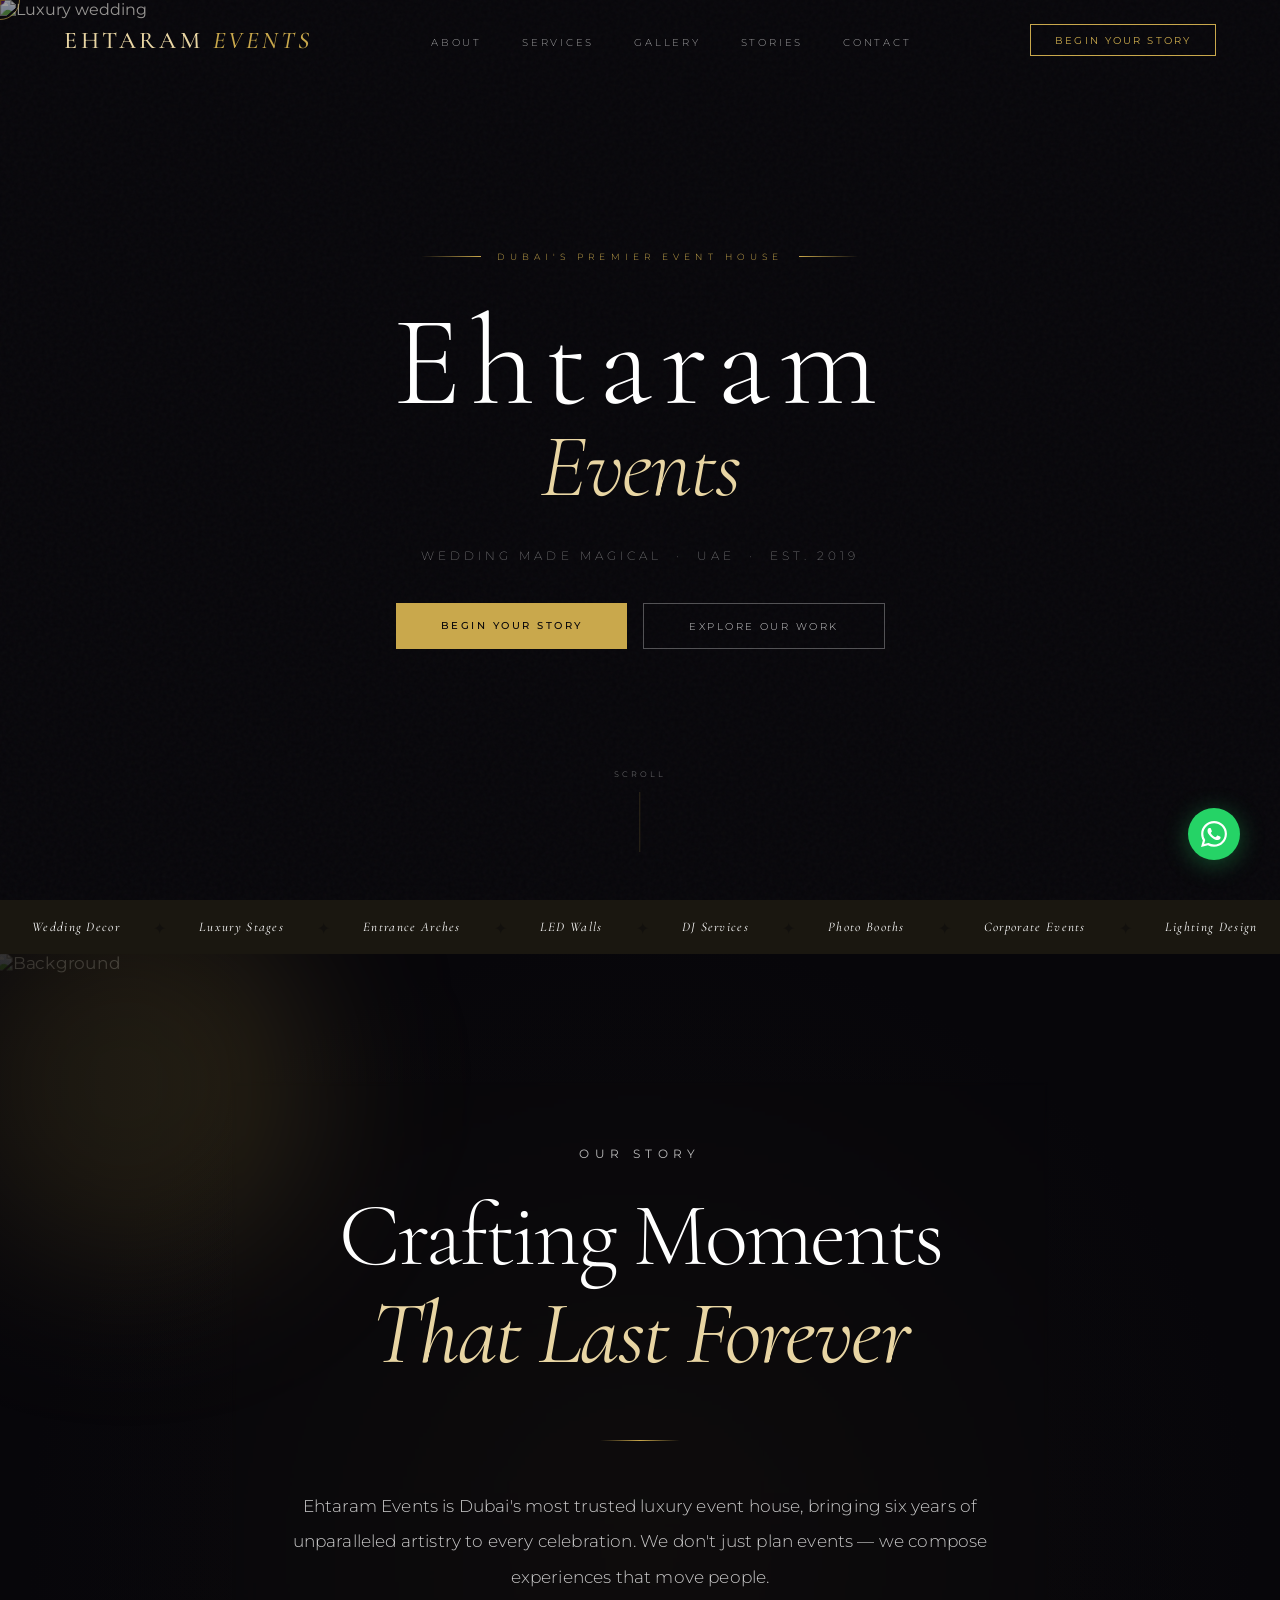
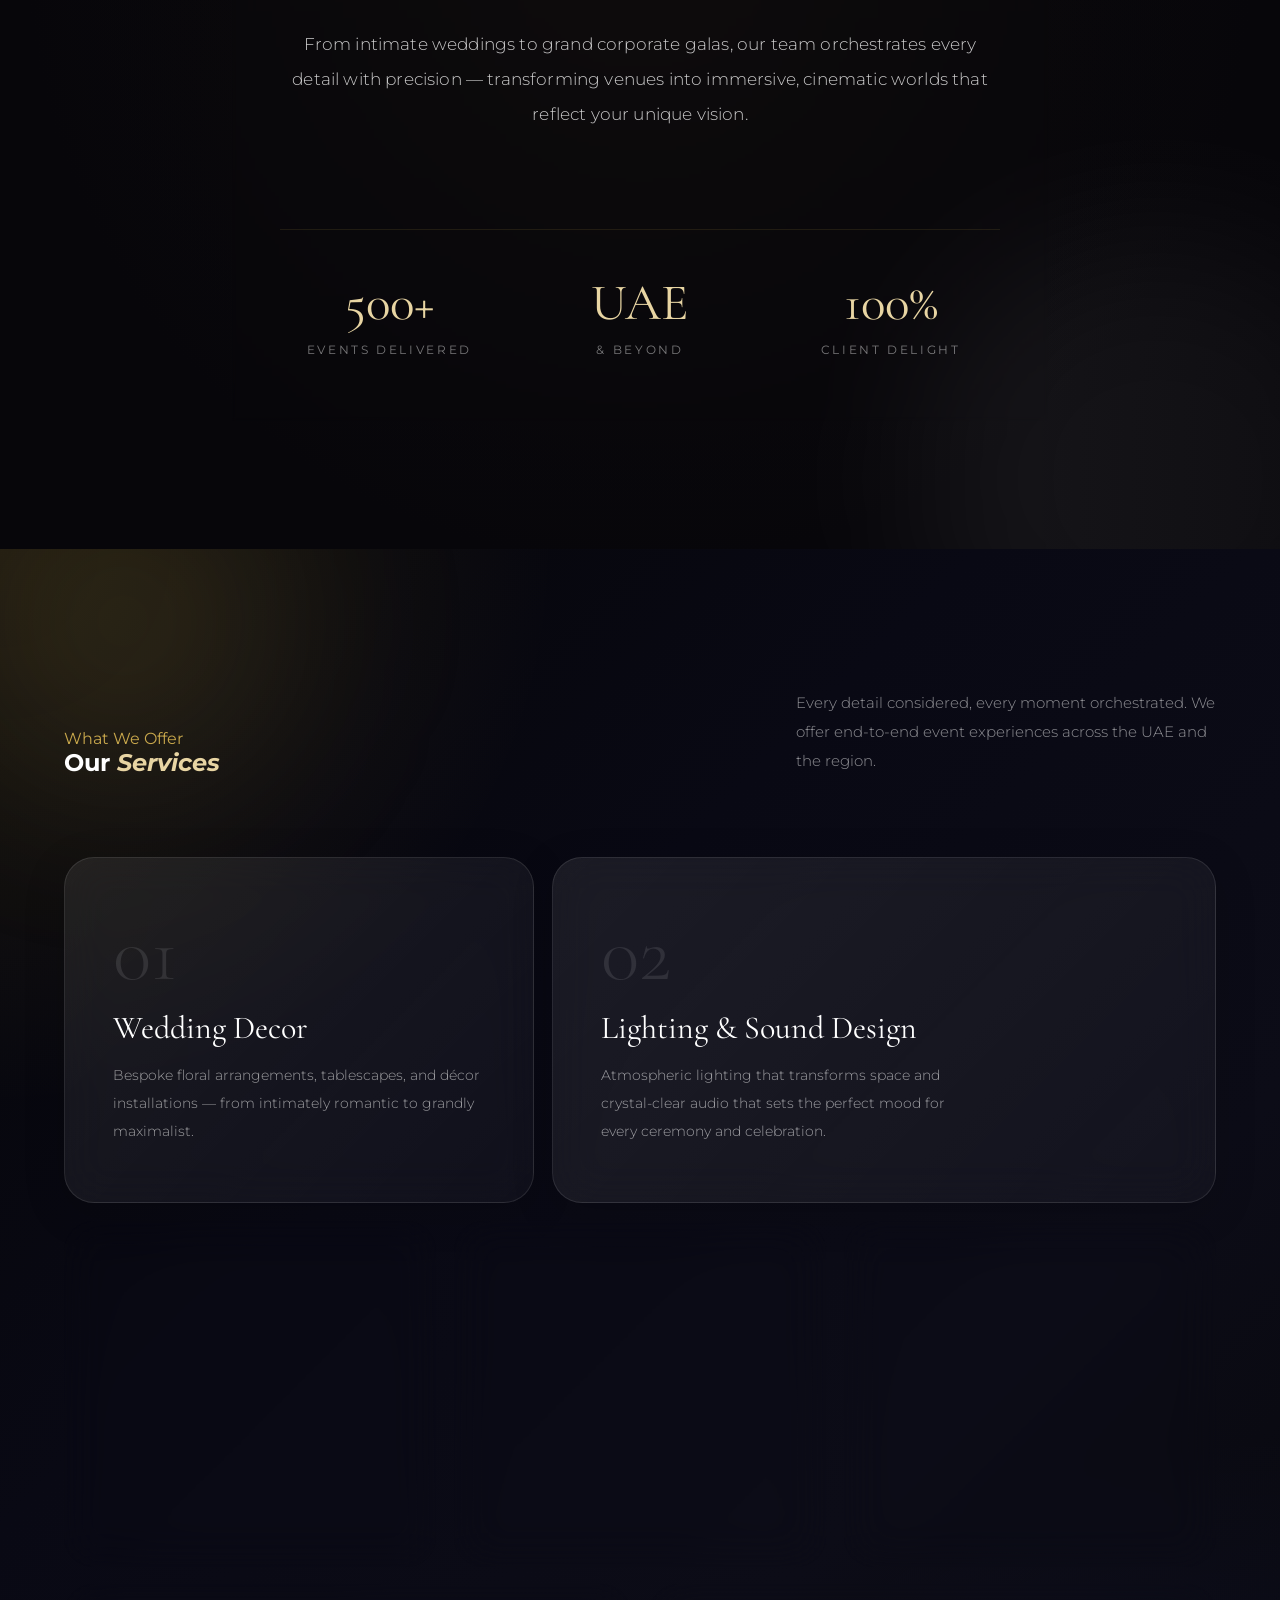
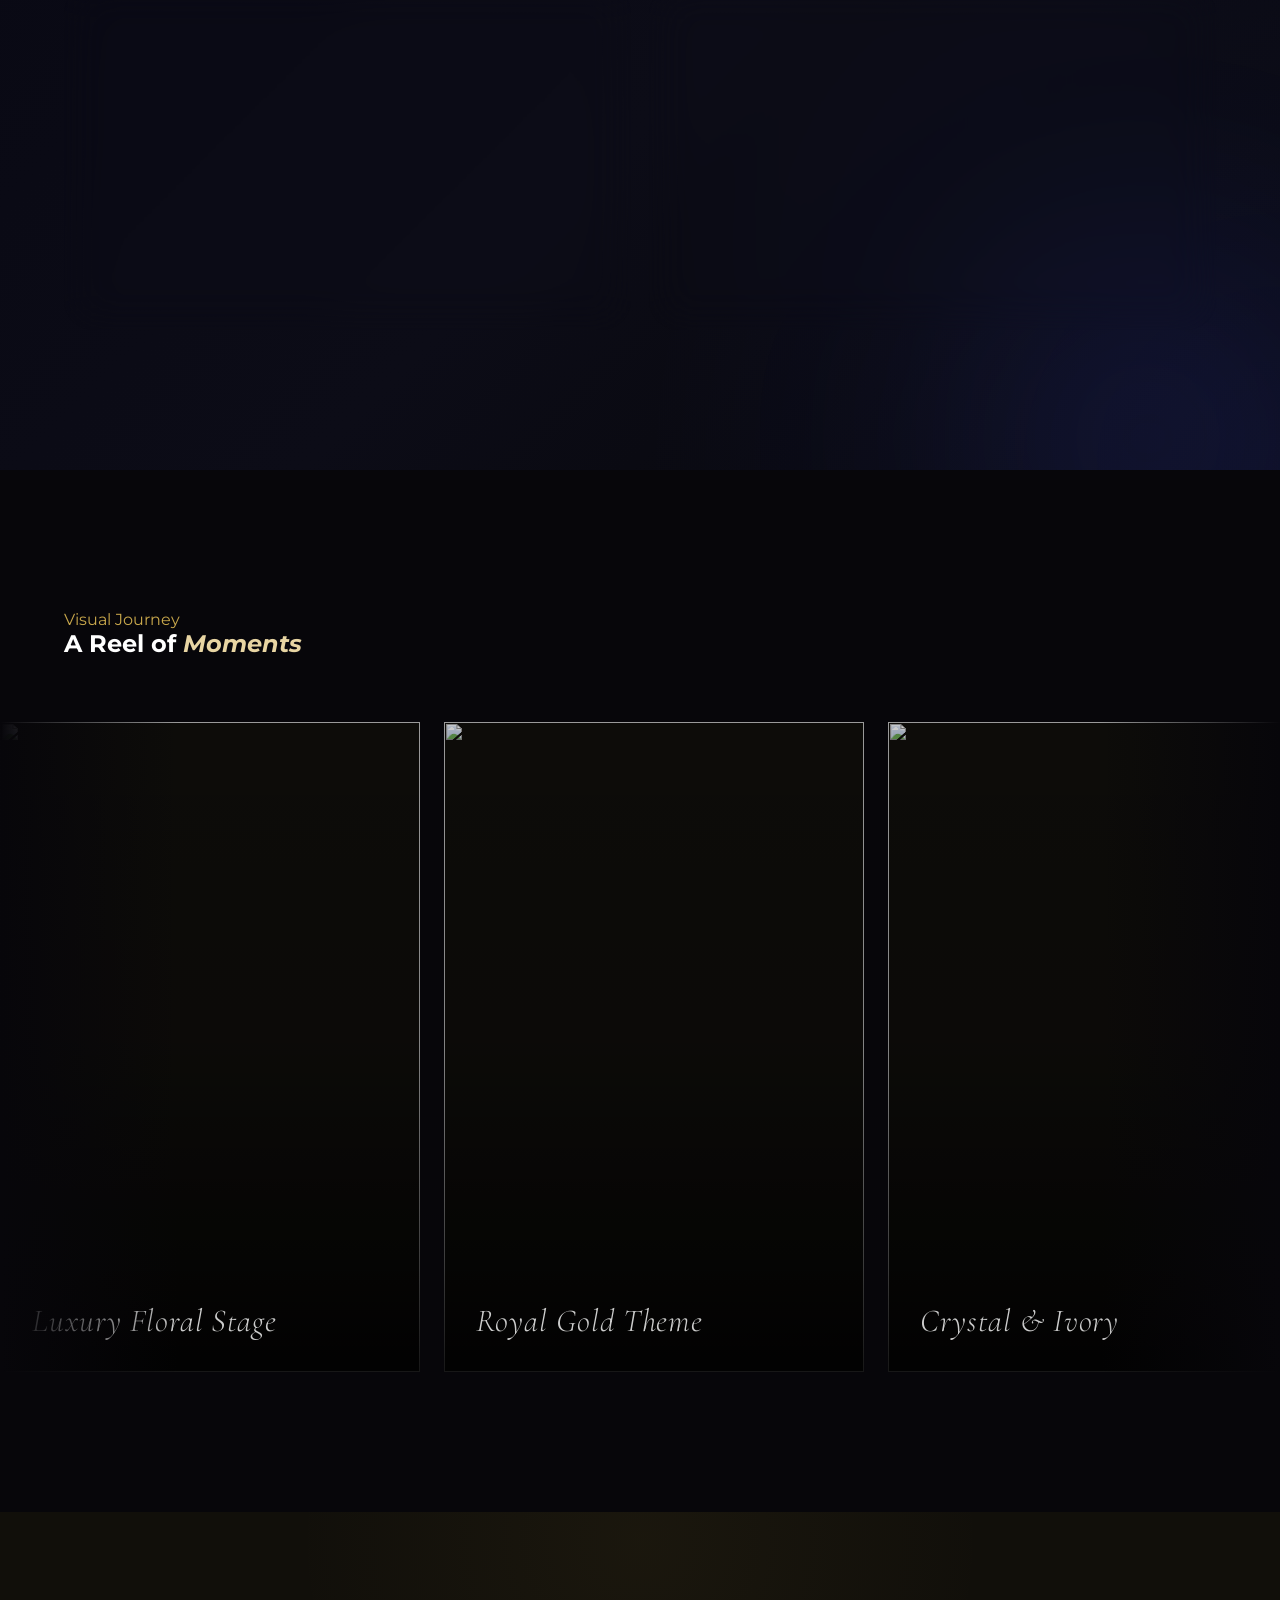
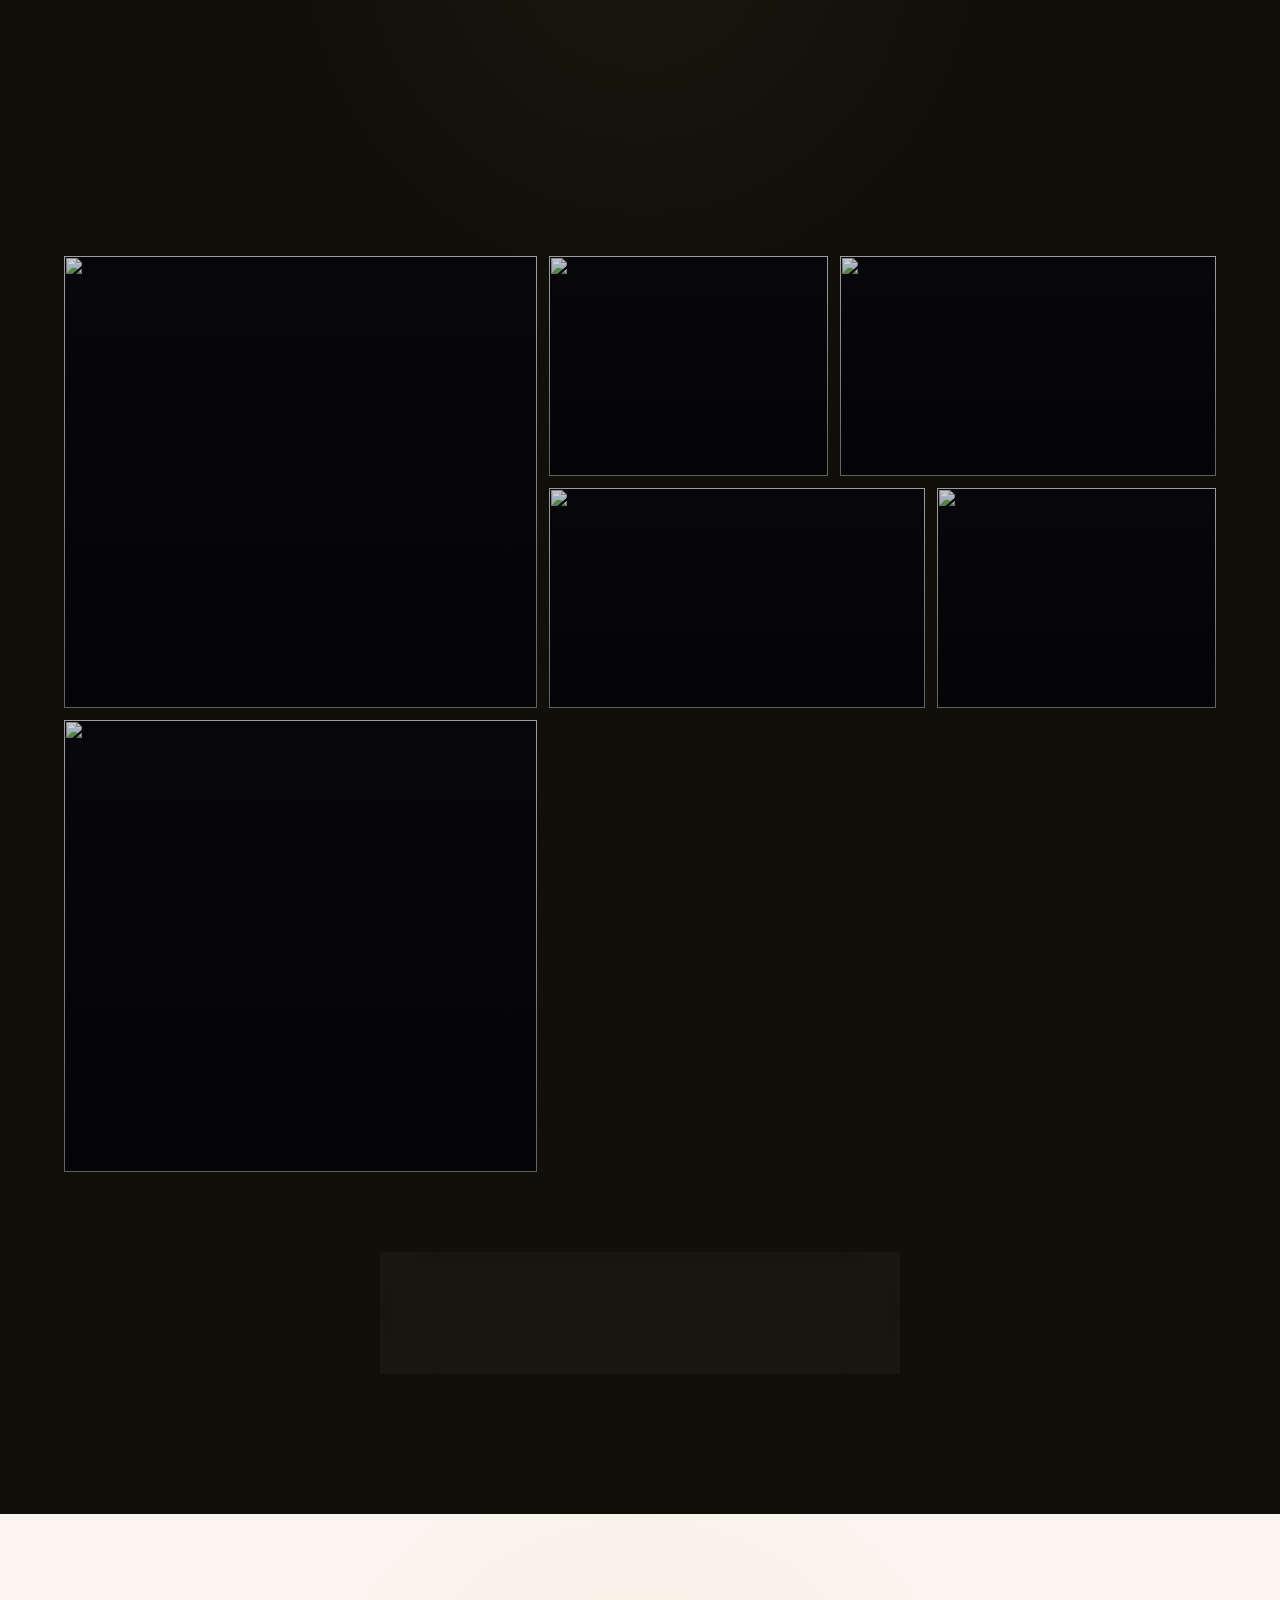
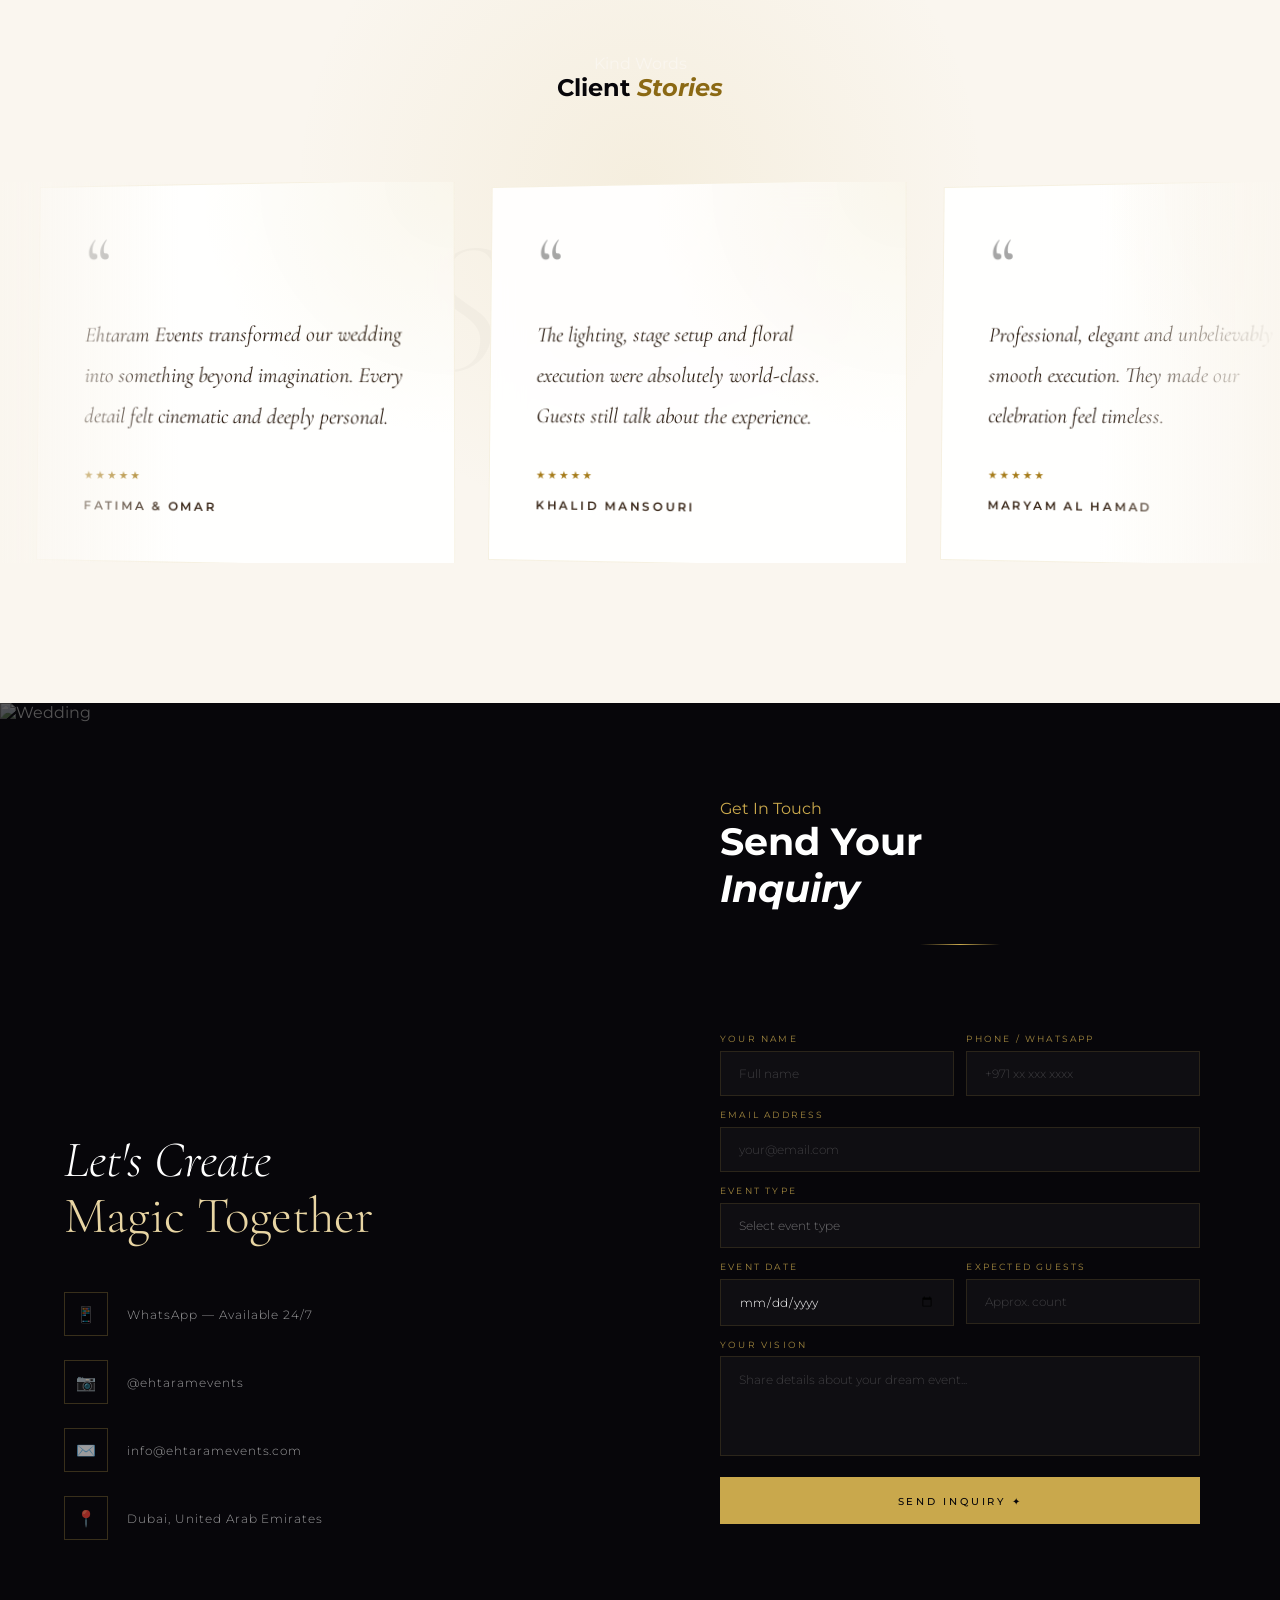
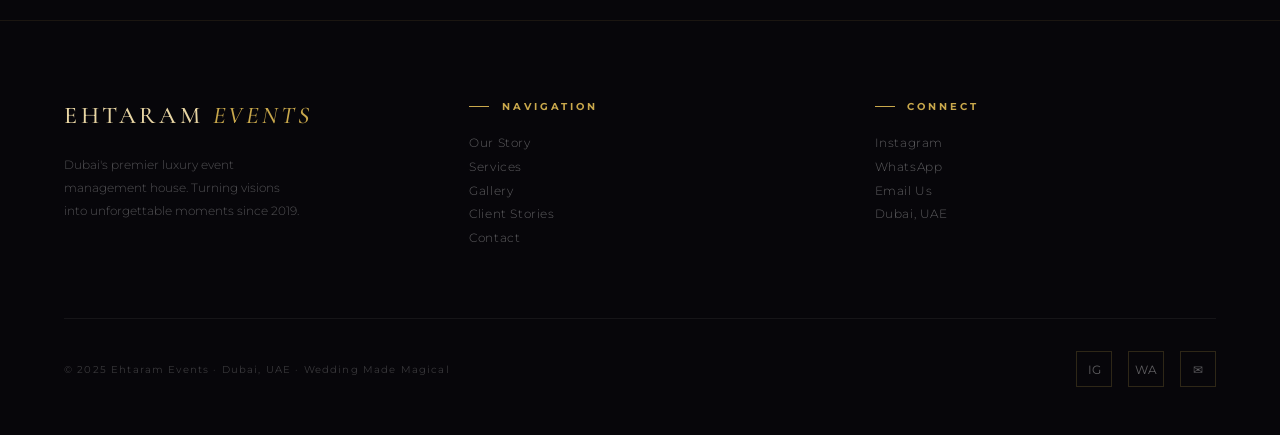
==== index.html @ ff9ff07b "main" ====
<!DOCTYPE html>
<html lang="en">
<head>
  <meta charset="UTF-8" />
  <meta name="viewport" content="width=device-width, initial-scale=1.0" />
  <title>Ehtaram Events — Wedding Made Magical</title>

  <link rel="preconnect" href="https://fonts.googleapis.com">
  <link rel="preconnect" href="https://fonts.gstatic.com" crossorigin>
  <link href="https://fonts.googleapis.com/css2?family=Cormorant+Garamond:ital,wght@0,300;0,400;0,500;0,600;1,300;1,400;1,600&family=Montserrat:wght@200;300;400;500&family=Cormorant:ital,wght@1,300;1,400&display=swap" rel="stylesheet">

  <link rel="stylesheet" href="style.css" />
</head>
<body>

  <!-- CURSOR -->
  <div class="cursor" id="cursor"></div>
  <div class="cursor-ring" id="cursorRing"></div>

  <!-- NAV -->
  <nav id="navbar">
    <a class="nav-logo" href="#">Ehtaram <em>Events</em></a>
    <ul class="nav-links">
      <li><a href="#story">About</a></li>
      <li><a href="#services">Services</a></li>
      <li><a href="#gallery">Gallery</a></li>
      <li><a href="#testimonials">Stories</a></li>
      <li><a href="#contact">Contact</a></li>
    </ul>
    <button class="nav-cta" onclick="document.getElementById('contact').scrollIntoView({behavior:'smooth'})"><span>Begin Your Story</span></button>
    <div class="hamburger" id="hamburger">
      <span></span><span></span><span></span>
    </div>
  </nav>

  <div class="mobile-menu" id="mobileMenu">
    <button class="mobile-close" id="mobileClose">Close ✕</button>
    <a href="#story" class="mobile-link">About</a>
    <a href="#services" class="mobile-link">Services</a>
    <a href="#gallery" class="mobile-link">Gallery</a>
    <a href="#testimonials" class="mobile-link">Stories</a>
    <a href="#contact" class="mobile-link">Get a Quote</a>
  </div>

  <!-- HERO -->
  <section class="hero" id="hero">
    <div class="hero-reel">
      <img src="https://images.unsplash.com/photo-1519741497674-611481863552?w=1800&q=85" alt="Luxury wedding" id="heroBg">
    </div>
    <div class="hero-noise"></div>
    <div class="hero-content parallax-layer" id="heroContent">
      <p class="hero-eyebrow">Dubai's Premier Event House</p>
      <h1 class="hero-title">
        <span class="line-1">Ehtaram</span>
        <span class="line-2">Events</span>
      </h1>
      <p class="hero-tagline">Wedding Made Magical &nbsp;·&nbsp; UAE &nbsp;·&nbsp; Est. 2019</p>
      <div class="hero-btns">
        <a href="#contact" class="btn-gold"><span>Begin Your Story</span></a>
        <a href="#gallery" class="btn-ghost">Explore Our Work</a>
      </div>
    </div>
    <div class="hero-scroll-indicator">
      <span>Scroll</span>
      <div class="scroll-track"></div>
    </div>
  </section>

  <!-- MARQUEE -->
  <div class="marquee-section">
    <div class="marquee-inner">
      <span class="marquee-item">Wedding Decor</span><span class="marquee-dot"> ✦ </span>
      <span class="marquee-item">Luxury Stages</span><span class="marquee-dot"> ✦ </span>
      <span class="marquee-item">Entrance Arches</span><span class="marquee-dot"> ✦ </span>
      <span class="marquee-item">LED Walls</span><span class="marquee-dot"> ✦ </span>
      <span class="marquee-item">DJ Services</span><span class="marquee-dot"> ✦ </span>
      <span class="marquee-item">Photo Booths</span><span class="marquee-dot"> ✦ </span>
      <span class="marquee-item">Corporate Events</span><span class="marquee-dot"> ✦ </span>
      <span class="marquee-item">Lighting Design</span><span class="marquee-dot"> ✦ </span>

      <span class="marquee-item">Wedding Decor</span><span class="marquee-dot"> ✦ </span>
      <span class="marquee-item">Luxury Stages</span><span class="marquee-dot"> ✦ </span>
      <span class="marquee-item">Entrance Arches</span><span class="marquee-dot"> ✦ </span>
      <span class="marquee-item">LED Walls</span><span class="marquee-dot"> ✦ </span>
      <span class="marquee-item">DJ Services</span><span class="marquee-dot"> ✦ </span>
      <span class="marquee-item">Photo Booths</span><span class="marquee-dot"> ✦ </span>
      <span class="marquee-item">Corporate Events</span><span class="marquee-dot"> ✦ </span>
      <span class="marquee-item">Lighting Design</span><span class="marquee-dot"> ✦ </span>
    </div>
  </div>

<!-- STORY / ABOUT -->
<section class="story story-centered" id="story">

  <!-- BACKGROUND -->
  <div class="story-bg">

    <img
      src="assets/bg-video.gif"
      alt="Background"
      class="story-bg-gif"
    >

    <div class="story-bg-overlay"></div>

    <div class="story-blur blur-1"></div>
    <div class="story-blur blur-2"></div>

  </div>

  <!-- CONTENT -->
  <div class="story-content story-content-centered">

    <div class="label-tag sr d1">
      Our Story
    </div>

    <h2 class="display-title sr d2">
      Crafting Moments<br>
      <em>That Last Forever</em>
    </h2>

    <div class="gold-rule sr d3"></div>

    <p class="body-text sr d3">
      Ehtaram Events is Dubai's most trusted luxury event house,
      bringing six years of unparalleled artistry to every celebration.
      We don't just plan events — we compose experiences that move people.
    </p>

    <p class="body-text sr d4">
      From intimate weddings to grand corporate galas, our team orchestrates
      every detail with precision — transforming venues into immersive,
      cinematic worlds that reflect your unique vision.
    </p>

    <div class="stats-row story-stats">

      <div class="stat-item sr d2">
        <strong>500+</strong>
        <span>Events Delivered</span>
      </div>

      <div class="stat-item sr d3">
        <strong>UAE</strong>
        <span>& Beyond</span>
      </div>

      <div class="stat-item sr d4">
        <strong>100%</strong>
        <span>Client Delight</span>
      </div>

    </div>

  </div>

</section>

  <!-- SERVICES -->
  <section class="services-section" id="services">
    <div class="services-header">
      <div>
        <div class="label-tag sr">What We Offer</div>
        <h2 class="display-title sr d1">Our <em>Services</em></h2>
      </div>
      <p class="services-lead sr d2">Every detail considered, every moment orchestrated. We offer end-to-end event experiences across the UAE and the region.</p>
    </div>
    <div class="services-bento sr-scale">
      <div class="svc svc-a">
        
        <span class="svc-num">01</span>
        <h3 class="svc-title">Wedding Decor</h3>
        <p class="svc-desc">Bespoke floral arrangements, tablescapes, and décor installations — from intimately romantic to grandly maximalist.</p>
      </div>
      <div class="svc svc-b">
         
        <span class="svc-num">02</span>
        <h3 class="svc-title">Lighting & Sound Design</h3>
        <p class="svc-desc">Atmospheric lighting that transforms space and crystal-clear audio that sets the perfect mood for every ceremony and celebration.</p>
      </div>
      <div class="svc svc-c">
         
        <span class="svc-num">03</span>
        <h3 class="svc-title">DJ Services</h3>
        <p class="svc-desc">World-class DJs curating unforgettable musical journeys from ceremony to dance floor.</p>
      </div>
      <div class="svc svc-d">
         
        <span class="svc-num">04</span>
        <h3 class="svc-title">LED Walls</h3>
        <p class="svc-desc">Stunning high-resolution LED screens and dynamic backdrops that transform any venue.</p>
      </div>
      <div class="svc svc-e">
         
        <span class="svc-num">05</span>
        <h3 class="svc-title">Entrance Arches</h3>
        <p class="svc-desc">Grand floral and sculptural arches that make a breathtaking first impression.</p>
      </div>
      <div class="svc svc-f">
         
        <span class="svc-num">06</span>
        <h3 class="svc-title">Photo Booths</h3>
        <p class="svc-desc">Elegant, Instagram-worthy photobooth setups with instant printing — because memories deserve a beautiful frame that guests can treasure forever.</p>
      </div>
      <div class="svc svc-g">
         
        <span class="svc-num">07</span>
        <h3 class="svc-title">Corporate Functions</h3>
        <p class="svc-desc">Polished, professional event management for brand launches, galas, and corporate celebrations that leave lasting impressions on every attendee.</p>
      </div>
    </div>
  </section>

  <!-- CINEMATIC SHOWCASE -->
<!-- INFINITE SHOWCASE MARQUEE -->
<section class="showcase" id="showcase">

  <div class="showcase-header">
    <div class="label-tag sr" style="color:var(--gold)">
      Visual Journey
    </div>

    <h2 class="display-title sr d1" style="color:var(--white)">
      A Reel of
      <em style="color:var(--gold-light);font-style:italic">
        Moments
      </em>
    </h2>
  </div>

  <div class="marquee-showcase">

    <div class="marquee-track">

      <!-- SET 1 -->

      <div class="showcase-card">
        <img src="https://images.unsplash.com/photo-1511795409834-ef04bbd61622?w=1200&q=80">
        <div class="showcase-overlay">
          <span>Luxury Floral Stage</span>
        </div>
      </div>

      <div class="showcase-card">
        <img src="https://images.unsplash.com/photo-1465495976277-4387d4b0b4c6?w=1200&q=80">
        <div class="showcase-overlay">
          <span>Royal Gold Theme</span>
        </div>
      </div>

      <div class="showcase-card">
        <img src="https://images.unsplash.com/photo-1550005809-91ad75fb315f?w=1200&q=80">
        <div class="showcase-overlay">
          <span>Crystal & Ivory</span>
        </div>
      </div>

      <div class="showcase-card">
        <img src="https://images.unsplash.com/photo-1478146896981-b80fe463b330?w=1200&q=80">
        <div class="showcase-overlay">
          <span>Garden Enchantment</span>
        </div>
      </div>

      <div class="showcase-card">
        <img src="https://images.unsplash.com/photo-1469371670807-013ccf25f16a?w=1200&q=80">
        <div class="showcase-overlay">
          <span>Grand Hall Setup</span>
        </div>
      </div>

      <!-- DUPLICATE FOR INFINITE LOOP -->

      <div class="showcase-card">
        <img src="https://images.unsplash.com/photo-1511795409834-ef04bbd61622?w=1200&q=80">
        <div class="showcase-overlay">
          <span>Luxury Floral Stage</span>
        </div>
      </div>

      <div class="showcase-card">
        <img src="https://images.unsplash.com/photo-1465495976277-4387d4b0b4c6?w=1200&q=80">
        <div class="showcase-overlay">
          <span>Royal Gold Theme</span>
        </div>
      </div>

      <div class="showcase-card">
        <img src="https://images.unsplash.com/photo-1550005809-91ad75fb315f?w=1200&q=80">
        <div class="showcase-overlay">
          <span>Crystal & Ivory</span>
        </div>
      </div>

      <div class="showcase-card">
        <img src="https://images.unsplash.com/photo-1478146896981-b80fe463b330?w=1200&q=80">
        <div class="showcase-overlay">
          <span>Garden Enchantment</span>
        </div>
      </div>

      <div class="showcase-card">
        <img src="https://images.unsplash.com/photo-1469371670807-013ccf25f16a?w=1200&q=80">
        <div class="showcase-overlay">
          <span>Grand Hall Setup</span>
        </div>
      </div>

    </div>

  </div>

</section>

<!-- GALLERY -->
<section class="gallery-section" id="gallery">

  <!-- HEADING -->
  <div class="gallery-head">

    <div class="label-tag sr">
      Recent Work
    </div>

    <h2 class="display-title sr d1">
      Our
      <em>Gallery</em>
    </h2>

    <p class="gallery-sub sr d2">
      A glimpse into the weddings, celebrations and luxury event experiences
      crafted by Ehtaram Events across the UAE.
    </p>

  </div>

  <!-- IMAGES -->
  <div class="gallery-mosaic sr-scale d2">

    <div class="mosaic-item gm-1">
      <img src="https://images.unsplash.com/photo-1519741497674-611481863552?w=900&q=85" alt="">
      <div class="mosaic-overlay"></div>
    </div>

    <div class="mosaic-item gm-2">
      <img src="https://images.unsplash.com/photo-1606800052052-a08af7148866?w=900&q=85" alt="">
      <div class="mosaic-overlay"></div>
    </div>

    <div class="mosaic-item gm-3">
      <img src="https://images.unsplash.com/photo-1515934751635-c81c6bc9a2d8?w=900&q=85" alt="">
      <div class="mosaic-overlay"></div>
    </div>

    <div class="mosaic-item gm-4">
      <img src="https://images.unsplash.com/photo-1469371670807-013ccf25f16a?w=900&q=85" alt="">
      <div class="mosaic-overlay"></div>
    </div>

    <div class="mosaic-item gm-5">
      <img src="https://images.unsplash.com/photo-1478146896981-b80fe463b330?w=900&q=85" alt="">
      <div class="mosaic-overlay"></div>
    </div>

    <div class="mosaic-item gm-6">
      <img src="https://images.unsplash.com/photo-1511795409834-ef04bbd61622?w=900&q=85" alt="">
      <div class="mosaic-overlay"></div>
    </div>

  </div>

  <!-- CTA -->
  <div class="gallery-bottom sr d3">

    <a href="album.html" class="gallery-explore-btn">

      <span class="gallery-btn-text">
        Explore Full Album
      </span>

      <span class="gallery-btn-circle">
        ↘
      </span>

    </a>

  </div>

</section>

<!-- TESTIMONIALS -->
<section class="testimonials-section" id="testimonials">

  <div class="testi-bg-text">
    Stories
  </div>

  <!-- HEADING -->
  <div class="testimonials-head">

    <div class="label-tag sr" style="justify-content:center;">
      Kind Words
    </div>

    <h2 class="display-title sr d1">
      Client
      <em>Stories</em>
    </h2>

  </div>

  <!-- MARQUEE -->
  <div class="testimonials-marquee">

    <div class="testimonials-track">

      <!-- CARD -->
      <div class="story-card">

        <span class="story-quote">
          “
        </span>

        <p class="story-text">
          Ehtaram Events transformed our wedding into something beyond imagination.
          Every detail felt cinematic and deeply personal.
        </p>

        <div class="story-stars">
          ★★★★★
        </div>

        <div class="story-author">
          Fatima & Omar
        </div>

      </div>

      <!-- CARD -->
      <div class="story-card">

        <span class="story-quote">
          “
        </span>

        <p class="story-text">
          The lighting, stage setup and floral execution were absolutely world-class.
          Guests still talk about the experience.
        </p>

        <div class="story-stars">
          ★★★★★
        </div>

        <div class="story-author">
          Khalid Mansouri
        </div>

      </div>

      <!-- CARD -->
      <div class="story-card">

        <span class="story-quote">
          “
        </span>

        <p class="story-text">
          Professional, elegant and unbelievably smooth execution.
          They made our celebration feel timeless.
        </p>

        <div class="story-stars">
          ★★★★★
        </div>

        <div class="story-author">
          Maryam Al Hamad
        </div>

      </div>

      <!-- DUPLICATES FOR INFINITE LOOP -->

      <div class="story-card">

        <span class="story-quote">
          “
        </span>

        <p class="story-text">
          Ehtaram Events transformed our wedding into something beyond imagination.
          Every detail felt cinematic and deeply personal.
        </p>

        <div class="story-stars">
          ★★★★★
        </div>

        <div class="story-author">
          Fatima & Omar
        </div>

      </div>

      <div class="story-card">

        <span class="story-quote">
          “
        </span>

        <p class="story-text">
          The lighting, stage setup and floral execution were absolutely world-class.
          Guests still talk about the experience.
        </p>

        <div class="story-stars">
          ★★★★★
        </div>

        <div class="story-author">
          Khalid Mansouri
        </div>

      </div>

      <div class="story-card">

        <span class="story-quote">
          “
        </span>

        <p class="story-text">
          Professional, elegant and unbelievably smooth execution.
          They made our celebration feel timeless.
        </p>

        <div class="story-stars">
          ★★★★★
        </div>

        <div class="story-author">
          Maryam Al Hamad
        </div>

      </div>

    </div>

  </div>

</section>

  <!-- CONTACT -->
  <section class="contact-section" id="contact">
    <div class="contact-visual sr-left">
      <img src="https://images.unsplash.com/photo-1520854221256-17451cc331bf?w=900&q=85" alt="Wedding">
      <div class="contact-visual-overlay"></div>
      <div class="contact-visual-content">
        <div class="contact-visual-title">Let's Create<em>Magic Together</em></div>
        <div class="contact-channels">
          <a href="https://wa.me/971000000000" class="channel-link" target="_blank">
            <div class="channel-icon">📱</div>
            <span>WhatsApp — Available 24/7</span>
          </a>
          <a href="https://www.instagram.com/ehtaramevents" class="channel-link" target="_blank">
            <div class="channel-icon">📷</div>
            <span>@ehtaramevents</span>
          </a>
          <a href="mailto:info@ehtaramevents.com" class="channel-link">
            <div class="channel-icon">✉️</div>
            <span>info@ehtaramevents.com</span>
          </a>
          <div class="channel-link">
            <div class="channel-icon">📍</div>
            <span>Dubai, United Arab Emirates</span>
          </div>
        </div>
      </div>
    </div>
    <div class="contact-form-pane">
      <div class="label-tag sr">Get In Touch</div>
      <h2 class="display-title sr d1">Send Your<br><em>Inquiry</em></h2>
      <div class="gold-rule sr d2"></div>
      <div id="formWrap">
        <form class="form-fields sr d2" id="contactForm" onsubmit="handleSubmit(event)">
          <div class="f-row">
            <div class="f-group">
              <label class="f-label">Your Name</label>
              <input class="f-input" type="text" placeholder="Full name" required>
            </div>
            <div class="f-group">
              <label class="f-label">Phone / WhatsApp</label>
              <input class="f-input" type="tel" placeholder="+971 xx xxx xxxx">
            </div>
          </div>
          <div class="f-group">
            <label class="f-label">Email Address</label>
            <input class="f-input" type="email" placeholder="your@email.com" required>
          </div>
          <div class="f-group">
            <label class="f-label">Event Type</label>
            <select class="f-select" required>
              <option value="" disabled selected>Select event type</option>
              <option>Wedding</option>
              <option>Corporate Function</option>
              <option>Birthday Celebration</option>
              <option>Engagement Party</option>
              <option>Other</option>
            </select>
          </div>
          <div class="f-row">
            <div class="f-group">
              <label class="f-label">Event Date</label>
              <input class="f-input" type="date">
            </div>
            <div class="f-group">
              <label class="f-label">Expected Guests</label>
              <input class="f-input" type="number" placeholder="Approx. count">
            </div>
          </div>
          <div class="f-group">
            <label class="f-label">Your Vision</label>
            <textarea class="f-textarea" placeholder="Share details about your dream event..."></textarea>
          </div>
          <button type="submit" class="btn-submit"><span>Send Inquiry ✦</span></button>
        </form>
        <div class="form-success" id="formSuccess">
          <span class="form-success-icon">✦</span>
          <div class="form-success-title">Inquiry Received</div>
          <p class="form-success-text">Thank you for reaching out. Our team will respond within 24 hours to begin crafting your vision.</p>
        </div>
      </div>
    </div>
  </section>

  <!-- FOOTER -->
  <footer>
    <div class="footer-inner">
      <div class="footer-brand">
        <a class="nav-logo footer-logo" href="#">Ehtaram <em>Events</em></a>
        <p>Dubai's premier luxury event management house. Turning visions into unforgettable moments since 2019.</p>
      </div>
      <div class="footer-col">
        <h4>Navigation</h4>
        <a href="#story">Our Story</a>
        <a href="#services">Services</a>
        <a href="#gallery">Gallery</a>
        <a href="#testimonials">Client Stories</a>
        <a href="#contact">Contact</a>
      </div>
      <div class="footer-col">
        <h4>Connect</h4>
        <a href="https://www.instagram.com/ehtaramevents" target="_blank">Instagram</a>
        <a href="https://wa.me/971000000000" target="_blank">WhatsApp</a>
        <a href="mailto:info@ehtaramevents.com">Email Us</a>
        <a href="#" onclick="return false">Dubai, UAE</a>
      </div>
    </div>
    <div class="footer-bottom">
      <span class="footer-copy">© 2025 Ehtaram Events · Dubai, UAE · Wedding Made Magical</span>
      <div class="footer-social">
        <a class="social-btn" href="https://www.instagram.com/ehtaramevents" target="_blank">IG</a>
        <a class="social-btn" href="https://wa.me/971000000000" target="_blank">WA</a>
        <a class="social-btn" href="mailto:info@ehtaramevents.com">✉</a>
      </div>
    </div>
  </footer>

  <!-- WhatsApp Float -->
  <a class="wa-float" href="https://wa.me/971000000000" target="_blank" aria-label="WhatsApp">
    <svg viewBox="0 0 24 24">
      <path d="M17.472 14.382c-.297-.149-1.758-.867-2.03-.967-.273-.099-.471-.148-.67.15-.197.297-.767.966-.94 1.164-.173.199-.347.223-.644.075-.297-.15-1.255-.463-2.39-1.475-.883-.788-1.48-1.761-1.653-2.059-.173-.297-.018-.458.13-.606.134-.133.298-.347.446-.52.149-.174.198-.298.298-.497.099-.198.05-.371-.025-.52-.075-.149-.669-1.612-.916-2.207-.242-.579-.487-.5-.669-.51-.173-.008-.371-.01-.57-.01-.198 0-.52.074-.792.372-.272.297-1.04 1.016-1.04 2.479 0 1.462 1.065 2.875 1.213 3.074.149.198 2.096 3.2 5.077 4.487.709.306 1.262.489 1.694.625.712.227 1.36.195 1.871.118.571-.085 1.758-.719 2.006-1.413.248-.694.248-1.289.173-1.413-.074-.124-.272-.198-.57-.347m-5.421 7.403h-.004a9.87 9.87 0 01-5.031-1.378l-.361-.214-3.741.982.998-3.648-.235-.374a9.86 9.86 0 01-1.51-5.26c.001-5.45 4.436-9.884 9.888-9.884 2.64 0 5.122 1.03 6.988 2.898a9.825 9.825 0 012.893 6.994c-.003 5.45-4.437 9.884-9.885 9.884m8.413-18.297A11.815 11.815 0 0012.05 0C5.495 0 .16 5.335.157 11.892c0 2.096.547 4.142 1.588 5.945L.057 24l6.305-1.654a11.882 11.882 0 005.683 1.448h.005c6.554 0 11.89-5.335 11.893-11.893a11.821 11.821 0 00-3.48-8.413Z"/>
    </svg>
  </a>

  <script src="script.js"></script>
</body>
</html>
---- style.css ----
*,*::before,*::after{box-sizing:border-box;margin:0;padding:0}
:root{
  --gold:#C9A84C;
  --gold-light:#E8D5A3;
  --gold-pale:#F7EFD8;
  --gold-dark:#8B6914;
  --gold-shine:#FFE9A0;
  --cream:#FAF6EF;
  --cream-mid:#F0E8D5;
  --black:#07060A;
  --black-soft:#110F0A;
  --black-mid:#1A1710;
  --white:#FFFFFF;
  --text-main:#1A1710;
  --text-muted:#6B5E42;
  --text-light:#9C8C6E;
}
html{scroll-behavior:smooth}
body{font-family:'Montserrat',sans-serif;background:var(--black);color:var(--cream);overflow-x:hidden;cursor:none}

/* CUSTOM CURSOR */
.cursor{position:fixed;width:10px;height:10px;background:var(--gold);border-radius:50%;pointer-events:none;z-index:9999;transform:translate(-50%,-50%);transition:transform .1s,width .3s,height .3s,background .3s;mix-blend-mode:difference}
.cursor-ring{position:fixed;width:40px;height:40px;border:1px solid var(--gold);border-radius:50%;pointer-events:none;z-index:9998;transform:translate(-50%,-50%);transition:transform .12s ease,width .3s,height .3s,opacity .3s;opacity:.6}
.cursor.hover{width:6px;height:6px}
.cursor-ring.hover{width:60px;height:60px;opacity:.3}

/* SCROLLBAR */
::-webkit-scrollbar{width:3px}
::-webkit-scrollbar-track{background:var(--black)}
::-webkit-scrollbar-thumb{background:var(--gold)}

/* NAV */
nav{position:fixed;top:0;left:0;right:0;z-index:100;padding:0 5%;display:flex;align-items:center;justify-content:space-between;height:80px;transition:all .5s ease}
nav.scrolled{background:rgba(7,6,10,.94);backdrop-filter:blur(20px);border-bottom:1px solid rgba(201,168,76,.1)}
.nav-logo{font-family:'Cormorant Garamond',serif;font-size:1.5rem;font-weight:500;color:var(--gold-light);letter-spacing:.15em;text-transform:uppercase;text-decoration:none}
.nav-logo em{font-style:italic;color:var(--gold)}
.nav-links{display:flex;gap:2.5rem;list-style:none}
.nav-links a{font-size:.62rem;font-weight:300;letter-spacing:.28em;text-transform:uppercase;color:rgba(255,255,255,.6);text-decoration:none;transition:color .3s;position:relative}
.nav-links a::after{content:'';position:absolute;bottom:-4px;left:0;width:0;height:1px;background:var(--gold);transition:width .4s ease}
.nav-links a:hover{color:var(--gold)}
.nav-links a:hover::after{width:100%}
.nav-cta{background:transparent;border:1px solid var(--gold);color:var(--gold);font-family:'Montserrat',sans-serif;font-size:.6rem;font-weight:400;letter-spacing:.22em;text-transform:uppercase;padding:.6rem 1.5rem;cursor:none;transition:all .4s;position:relative;overflow:hidden}
.nav-cta::before{content:'';position:absolute;inset:0;background:var(--gold);transform:scaleX(0);transform-origin:left;transition:transform .4s ease}
.nav-cta:hover::before{transform:scaleX(1)}
.nav-cta:hover{color:var(--black)}
.nav-cta span{position:relative;z-index:1}
.hamburger{display:none;flex-direction:column;gap:5px;cursor:none;padding:4px}
.hamburger span{width:22px;height:1px;background:var(--gold);display:block;transition:.3s}
.mobile-menu{display:none;position:fixed;inset:0;background:rgba(7,6,10,.98);z-index:200;flex-direction:column;align-items:center;justify-content:center;gap:2.5rem}
.mobile-menu.open{display:flex}
.mobile-menu a{font-family:'Cormorant Garamond',serif;font-size:2.8rem;font-weight:300;color:var(--gold-light);text-decoration:none;letter-spacing:.1em;transition:color .3s;font-style:italic}
.mobile-menu a:hover{color:var(--gold)}
.mobile-close{position:absolute;top:24px;right:5%;font-size:1.2rem;color:var(--gold);cursor:none;background:none;border:none;letter-spacing:.2em;font-size:.7rem;text-transform:uppercase;font-family:'Montserrat',sans-serif}

/* HERO */
.hero{height:100vh;position:relative;overflow:hidden;display:flex;align-items:center;justify-content:center}
.hero-reel{position:absolute;inset:0;overflow:hidden}
.hero-reel::after{content:'';position:absolute;inset:0;background:linear-gradient(to bottom,rgba(7,6,10,.2) 0%,rgba(7,6,10,.4) 50%,rgba(7,6,10,.95) 100%)}
.hero-reel img{width:100%;height:100%;object-fit:cover;animation:slowZoom 18s ease infinite alternate;filter:saturate(.8) brightness(.75)}
@keyframes slowZoom{from{transform:scale(1)}to{transform:scale(1.08)}}
.hero-noise{position:absolute;inset:0;opacity:.03;background-image:url("data:image/svg+xml,%3Csvg viewBox='0 0 256 256' xmlns='http://www.w3.org/2000/svg'%3E%3Cfilter id='noise'%3E%3CfeTurbulence type='fractalNoise' baseFrequency='0.9' numOctaves='4' stitchTiles='stitch'/%3E%3C/filter%3E%3Crect width='100%25' height='100%25' filter='url(%23noise)'/%3E%3C/svg%3E");z-index:1}
.hero-content{position:relative;z-index:2;text-align:center;padding:0 5%;max-width:900px}
.hero-eyebrow{font-size:.58rem;font-weight:300;letter-spacing:.55em;text-transform:uppercase;color:var(--gold);margin-bottom:2.5rem;opacity:0;animation:fadeUp .9s .4s ease forwards;display:flex;align-items:center;justify-content:center;gap:1rem}
.hero-eyebrow::before,.hero-eyebrow::after{content:'';flex:1;max-width:60px;height:1px;background:linear-gradient(to right,transparent,var(--gold))}
.hero-eyebrow::after{background:linear-gradient(to left,transparent,var(--gold))}
.hero-title{font-family:'Cormorant Garamond',serif;font-size:clamp(4.5rem,10vw,9rem);font-weight:300;line-height:.95;color:var(--white);opacity:0;animation:fadeUp 1.1s .6s ease forwards;letter-spacing:-.01em}
.hero-title .line-1{display:block;font-weight:300;letter-spacing:.08em}
.hero-title .line-2{display:block;font-style:italic;color:var(--gold-light);font-size:.7em}
.hero-tagline{font-size:.72rem;font-weight:200;letter-spacing:.35em;text-transform:uppercase;color:rgba(255,255,255,.5);margin:2.5rem 0;opacity:0;animation:fadeUp .9s 1s ease forwards}
.hero-btns{display:flex;gap:1rem;justify-content:center;flex-wrap:wrap;opacity:0;animation:fadeUp .9s 1.2s ease forwards}
.btn-gold{background:var(--gold);color:var(--black);font-family:'Montserrat',sans-serif;font-size:.62rem;font-weight:500;letter-spacing:.25em;text-transform:uppercase;padding:1rem 2.8rem;border:none;cursor:none;transition:all .4s;text-decoration:none;display:inline-block;position:relative;overflow:hidden}
.btn-gold::before{content:'';position:absolute;inset:0;background:var(--gold-shine);transform:scaleX(0);transform-origin:left;transition:transform .4s}
.btn-gold:hover::before{transform:scaleX(1)}
.btn-gold span{position:relative;z-index:1}
.btn-ghost{background:transparent;color:rgba(255,255,255,.8);font-family:'Montserrat',sans-serif;font-size:.62rem;font-weight:300;letter-spacing:.25em;text-transform:uppercase;padding:1rem 2.8rem;border:1px solid rgba(255,255,255,.3);cursor:none;transition:all .4s;text-decoration:none;display:inline-block}
.btn-ghost:hover{border-color:var(--gold);color:var(--gold)}
.hero-scroll-indicator{position:absolute;bottom:3rem;left:50%;transform:translateX(-50%);z-index:2;display:flex;flex-direction:column;align-items:center;gap:.8rem;opacity:0;animation:fadeIn 1s 2s ease forwards}
.hero-scroll-indicator span{font-size:.52rem;letter-spacing:.35em;color:rgba(255,255,255,.35);text-transform:uppercase}
.scroll-track{width:1px;height:60px;background:rgba(201,168,76,.2);position:relative;overflow:hidden}
.scroll-track::after{content:'';position:absolute;top:-100%;left:0;width:100%;height:100%;background:linear-gradient(to bottom,transparent,var(--gold));animation:scrollDrop 2s 2s infinite}
@keyframes scrollDrop{0%{top:-100%}100%{top:100%}}

/* MARQUEE */
.marquee-section{background:var(--black-mid);padding:1rem 0;overflow:hidden;white-space:nowrap}
.marquee-inner{display:inline-flex;gap: 1px;;animation:marquee 20s linear infinite}
.marquee-item{font-family:'Cormorant Garamond',serif;font-size:.82rem;font-style:italic;font-weight:400;color:var(--white);letter-spacing:.1em;padding:0 2rem}
.marquee-dot{color:var(--black);opacity:.4}
@keyframes marquee{from{transform:translateX(0)}to{transform:translateX(-50%)}}

/* ════════════════════════════════
   STORY — CINEMATIC CENTERED
════════════════════════════════ */

.story{
  min-height:115vh;

  position:relative;

  overflow:hidden;

  display:flex;
  align-items:center;
  justify-content:center;

  padding:8rem 5%;

  background:var(--black);
}

/* BG */
.story-bg{
  position:absolute;
  inset:0;

  z-index:0;

  overflow:hidden;
}

/* gif */
.story-bg-gif{
  width:100%;
  height:100%;

  object-fit:cover;

  transform:scale(1.08);

  filter:
    brightness(.55)
    saturate(1)
    contrast(1.05);
}
/* overlay */
.story-bg-overlay{
  position:absolute;
  inset:0;

  background:

    linear-gradient(
      to bottom,
      rgba(7,6,10,.28),
      rgba(7,6,10,.45)
    ),

    radial-gradient(
      circle at center,
      rgba(201,168,76,.06),
      rgba(7,6,10,.35) 70%
    );
}
.story::after{
  content:"";

  position:absolute;
  inset:0;

  background:
    linear-gradient(
      to right,
      rgba(7,6,10,.35),
      transparent 20%,
      transparent 80%,
      rgba(7,6,10,.35)
    );

  pointer-events:none;

  z-index:1;
}
/* blur orbs */
.story-blur{
  position:absolute;

  border-radius:50%;

  filter:blur(80px);

  pointer-events:none;
}

.blur-1{
  width:380px;
  height:380px;

  background:rgba(201,168,76,.16);

  top:-5%;
  left:-5%;
}

.blur-2{
  width:500px;
  height:500px;

  background:rgba(255,255,255,.06);

  right:-10%;
  bottom:-15%;
}

/* CONTENT */
.story-content{
  position:relative;
  z-index:2;

  display:flex;
  flex-direction:column;
  align-items:center;

  text-align:center;

  max-width:1100px;

  padding:4rem 3rem;

  backdrop-filter:blur(2px);
}

/* title */
.story-content .display-title{
  color:var(--white);

  font-family:'Cormorant Garamond',serif;

  font-size:clamp(4rem,7vw,7rem);

  font-weight:300;

  line-height:.95;

  letter-spacing:-.03em;

  margin-top:1rem;

  margin-bottom:2rem;
}

.story-content .display-title em{
  color:var(--gold-light);

  display:block;

  margin-top:.8rem;

  font-style:italic;
  font-weight:400;

  letter-spacing:-.02em;
}

/* OUR STORY LABEL */
.story .label-tag{
  font-size:.75rem;

  letter-spacing:.45em;

  text-transform:uppercase;

  color:rgba(255,255,255,.72);

  font-family:'Montserrat',sans-serif;

  margin-bottom:1rem;
}

/* paragraphs */
.story-content .body-text{
  font-family:'Montserrat',sans-serif;

  font-size:1.05rem;

  line-height:2.1;

  font-weight:300;

  letter-spacing:.01em;

  color:rgba(255,255,255,.82);

  max-width:900px;

  margin-bottom:2rem;
}

/* gold divider */
.gold-rule{
  width:80px;
  height:1px;

  background:
    linear-gradient(
      to right,
      transparent,
      var(--gold),
      transparent
    );

  margin:2rem auto 3rem;
}

/* stats section */
.story-stats{
  margin-top:4rem;

  padding-top:3rem;

  width:100%;

  display:grid;

  grid-template-columns:repeat(3,1fr);

  gap:2rem;

  border-top:1px solid rgba(255,255,255,.08);
}

/* stat */
.story-stats .stat-item{
  display:flex;
  flex-direction:column;

  align-items:center;
}

/* stat number */
.story-stats strong{
  font-family:'Cormorant Garamond',serif;

  font-size:clamp(2.5rem,4vw,4rem);

  font-weight:400;

  color:var(--gold-light);

  line-height:1;
}

/* stat label */
.story-stats span{
  margin-top:.8rem;

  font-size:.75rem;

  letter-spacing:.22em;
  text-transform:uppercase;

  color:rgba(255,255,255,.45);

  font-family:'Montserrat',sans-serif;
}


/* text */
.story-content .body-text{
  color:rgba(255,255,255,.78);

  max-width:720px;
}

/* gold line */
.story-content .gold-rule{
  margin-left:auto;
  margin-right:auto;
}

/* stats */
.story-stats{
  width:100%;

  max-width:750px;

  border-top:1px solid rgba(201,168,76,.12);
}

/* MOBILE */
@media(max-width:768px){

  .story{
    padding:6rem 5%;
    min-height:90vh;
  }

  .story-content{
    max-width:100%;
  }

  .story-stats{
    grid-template-columns:1fr;

    gap:1.8rem;
  }

  .story-content .body-text{
    max-width:100%;
  }
}

/* ════════════════════════════════
   SERVICES — GLASSMORPHIC LUXURY
════════════════════════════════ */

.services-section{
  position: relative;
  overflow: hidden;

  padding: 140px 5%;

  background:

    radial-gradient(
      circle at top left,
      rgba(201,168,76,.12),
      transparent 28%
    ),

    radial-gradient(
      circle at bottom right,
      rgba(72,88,255,.10),
      transparent 32%
    ),

    linear-gradient(
      135deg,
      #050507 0%,
      #090914 35%,
      #0c0c17 65%,
      #060608 100%
    );
}

/* ambient glows */
.services-section::before{
  content:"";

  position:absolute;

  width:450px;
  height:450px;

  top:-10%;
  left:-8%;

  border-radius:50%;

  background:
    radial-gradient(
      circle,
      rgba(201,168,76,.18),
      transparent 70%
    );

  filter:blur(90px);

  pointer-events:none;
}

.services-section::after{
  content:"";

  position:absolute;

  width:520px;
  height:520px;

  right:-10%;
  bottom:-15%;

  border-radius:50%;

  background:
    radial-gradient(
      circle,
      rgba(72,88,255,.14),
      transparent 70%
    );

  filter:blur(110px);

  pointer-events:none;
}

/* ════════════════════════════════
   HEADER
════════════════════════════════ */

.services-header{
  display:flex;
  justify-content:space-between;
  align-items:flex-end;

  margin-bottom:5rem;

  flex-wrap:wrap;
  gap:2rem;

  position:relative;
  z-index:2;
}

/* label */
.services-section .label-tag{
  color:var(--gold);
}

.services-section .label-tag::before{
  background:var(--gold);
}

/* title */
.services-section .display-title{
  color:var(--white);
}

.services-section .display-title em{
  color:var(--gold-light);
  font-style:italic;
}

/* lead */
.services-lead{
  max-width:420px;

  font-size:.92rem;
  font-weight:300;

  line-height:2;

  color:rgba(255,255,255,.55);
}

/* ════════════════════════════════
   GRID
════════════════════════════════ */

.services-bento{
  display:grid;

  grid-template-columns:repeat(12,1fr);

  gap:18px;

  position:relative;
  z-index:2;
}

/* ════════════════════════════════
   GLASS CARDS
════════════════════════════════ */

.svc{
  position:relative;

  overflow:hidden;

  padding:3.5rem 3rem;

  border-radius:30px;

  background:
    linear-gradient(
      135deg,
      rgba(255,255,255,.08),
      rgba(255,255,255,.03)
    );

  border:1px solid rgba(255,255,255,.10);

  backdrop-filter:blur(22px);
  -webkit-backdrop-filter:blur(22px);

  box-shadow:
    0 10px 40px rgba(0,0,0,.18);

  cursor:none;

  transition:
    transform .5s ease,
    border-color .5s ease,
    background .5s ease,
    box-shadow .5s ease;
}
/* glow */
.svc::after{
  content:"";

  position:absolute;
  inset:0;

  background:
    radial-gradient(
      circle at top right,
      rgba(201,168,76,.12),
      transparent 40%
    );

  opacity:0;

  transition:opacity .5s ease;
}

/* content layer */
.svc > *{
  position:relative;
  z-index:2;
}

/* hover */
.svc:hover{
  transform:
    translateY(-10px)
    scale(1.01);

  border-color:rgba(201,168,76,.28);

  background:
    linear-gradient(
      135deg,
      rgba(255,255,255,.10),
      rgba(255,255,255,.04)
    );

  box-shadow:
    0 20px 60px rgba(0,0,0,.28);
}

.svc:hover::before{
  left:140%;
}

.svc:hover::after{
  opacity:1;
}

/* ════════════════════════════════
   GRID SPANS
════════════════════════════════ */

.svc-a{grid-column:span 5}
.svc-b{grid-column:span 7}
.svc-c{grid-column:span 4}
.svc-d{grid-column:span 4}
.svc-e{grid-column:span 4}
.svc-f{grid-column:span 6}
.svc-g{grid-column:span 6}

/* ════════════════════════════════
   TYPOGRAPHY
════════════════════════════════ */

/* number */
.svc-num{
  display:block;

  margin-bottom:1rem;

  font-family:'Cormorant Garamond',serif;

  font-size:5rem;
  font-weight:300;

  line-height:1;

  color:rgba(255,255,255,.10);

  transition:color .5s ease;
}

/* title */
.svc-title{
  font-family:'Cormorant Garamond',serif;

  font-size:2rem;
  font-weight:400;

  line-height:1.1;

  color:var(--white);

  margin-bottom:1rem;

  transition:color .5s ease;
}

/* desc */
.svc-desc{
  max-width:380px;

  font-size:.88rem;
  font-weight:300;

  line-height:2;

  color:rgba(255,255,255,.58);

  transition:color .5s ease;
}


/* hover typography */
.svc:hover .svc-title{
  color:var(--gold-light);
}

.svc:hover .svc-desc{
  color:rgba(255,255,255,.82);
}

.svc:hover .svc-num{
  color:rgba(201,168,76,.16);
}

.svc:hover .svc-arrow{
  color:var(--gold-light);

  transform:
    translate(4px,-4px)
    rotate(-8deg);
}

/* ════════════════════════════════
   RESPONSIVE
════════════════════════════════ */

@media(max-width:1024px){

  .svc-a,
  .svc-b{
    grid-column:span 6;
  }

  .svc-c,
  .svc-d,
  .svc-e{
    grid-column:span 4;
  }

  .svc-f,
  .svc-g{
    grid-column:span 6;
  }
}

@media(max-width:768px){

  .services-section{
    padding:100px 5%;
  }

  .services-header{
    flex-direction:column;
    align-items:flex-start;
  }

  .svc-a,
  .svc-b,
  .svc-c,
  .svc-d,
  .svc-e,
  .svc-f,
  .svc-g{
    grid-column:span 12;
  }

  .svc{
    padding:2.8rem 2rem;

    border-radius:24px;
  }

  .svc-title{
    font-size:1.6rem;
  }

  .svc-num{
    font-size:4rem;
  }
}
/* ════════════════════════════════
   INFINITE SHOWCASE MARQUEE
════════════════════════════════ */

.showcase{
  background: var(--black);
  padding: 140px 0;
  overflow: hidden;
  position: relative;
}

.showcase-header{
  padding: 0 5%;
  margin-bottom: 4rem;
}

/* marquee wrapper */
.marquee-showcase{
  width: 100%;
  overflow: hidden;
  position: relative;
}

/* moving track */
.marquee-track{
  display: flex;
  gap: 1.5rem;
  width: max-content;

  animation: showcaseMarquee 30s linear infinite;
}

/* infinite animation */
@keyframes showcaseMarquee{
  from{
    transform: translateX(0);
  }

  to{
    transform: translateX(-50%);
  }
}

/* cards */
.showcase-card{
  position: relative;

  width: 420px;
  height: 650px;

  overflow: hidden;
  flex-shrink: 0;

  border-radius: 0;

  background: var(--black-soft);

  cursor: none;

  transition:
    transform .6s ease,
    filter .6s ease;

  filter:
    saturate(.7)
    brightness(.8);
}

/* hover */
.showcase-card:hover{
  transform: translateY(-10px);

  filter:
    saturate(1)
    brightness(1);
}

/* image */
.showcase-card img{
  width: 100%;
  height: 100%;

  object-fit: cover;

  transition: transform 1s ease;
}

.showcase-card:hover img{
  transform: scale(1.08);
}

/* dark gradient */
.showcase-card::after{
  content: "";

  position: absolute;
  inset: 0;

  background:
    linear-gradient(
      to top,
      rgba(0,0,0,.85),
      rgba(0,0,0,.15),
      transparent
    );
}

/* overlay text */
.showcase-overlay{
  position: absolute;

  left: 2rem;
  bottom: 2rem;

  z-index: 2;
}

.showcase-overlay span{
  font-family:'Cormorant Garamond',serif;

  font-size: 2rem;
  font-weight: 300;
  font-style: italic;

  color: var(--white);

  letter-spacing: .03em;
}

/* fade edges */
.marquee-showcase::before,
.marquee-showcase::after{
  content: "";

  position: absolute;
  top: 0;

  width: 180px;
  height: 100%;

  z-index: 5;

  pointer-events: none;
}

.marquee-showcase::before{
  left: 0;

  background:
    linear-gradient(
      to right,
      var(--black),
      transparent
    );
}

.marquee-showcase::after{
  right: 0;

  background:
    linear-gradient(
      to left,
      var(--black),
      transparent
    );
}

/* MOBILE */
@media(max-width:768px){

  .showcase{
    padding: 100px 0;
  }

  .showcase-card{
    width: 280px;
    height: 440px;
  }

  .showcase-overlay span{
    font-size: 1.5rem;
  }

  .marquee-track{
    gap: 1rem;

    animation-duration: 30s;
  }
}
/* ════════════════════════════════
   GALLERY SECTION
════════════════════════════════ */

.gallery-section{
  background: var(--black-soft);

  padding: 140px 5%;

  position: relative;
  overflow: hidden;
}

/* subtle glow */
.gallery-section::before{
  content:"";

  position:absolute;
  top:-20%;
  left:50%;

  transform:translateX(-50%);

  width:700px;
  height:700px;

  background:
    radial-gradient(
      circle,
      rgba(201,168,76,.05),
      transparent 70%
    );

  pointer-events:none;
}

/* ════════════════════════════════
   HEADING
════════════════════════════════ */

.gallery-head{
  text-align:center;

  max-width:850px;

  margin:0 auto 5rem;

  position:relative;
  z-index:2;
}

.gallery-head .display-title{
  color:var(--white);
}

.gallery-head .display-title em{
  color:var(--gold-light);
  font-style:italic;
}

.gallery-sub{
  margin-top:1.5rem;

  font-size:.82rem;
  font-weight:300;
  line-height:2;

  color:rgba(255,255,255,.45);

  max-width:620px;

  margin-inline:auto;
}

/* ════════════════════════════════
   GRID
════════════════════════════════ */

.gallery-mosaic{
  display:grid;

  grid-template-columns:repeat(12,1fr);

  grid-auto-rows:220px;

  gap:12px;

  position:relative;
  z-index:2;
}

/* layout */
.gm-1{
  grid-column:span 5;
  grid-row:span 2;
}

.gm-2{
  grid-column:span 3;
  grid-row:span 1;
}

.gm-3{
  grid-column:span 4;
  grid-row:span 1;
}

.gm-4{
  grid-column:span 4;
  grid-row:span 1;
}

.gm-5{
  grid-column:span 3;
  grid-row:span 1;
}

.gm-6{
  grid-column:span 5;
  grid-row:span 2;
}

/* cards */
.mosaic-item{
  position:relative;

  overflow:hidden;

  background:var(--black);

  cursor:none;
}

/* image */
.mosaic-item img{
  width:100%;
  height:100%;

  object-fit:cover;

  transition:
    transform 1s ease,
    filter .6s ease;

  filter:
    saturate(.75)
    brightness(.82);
}

/* hover */
.mosaic-item:hover img{
  transform:scale(1.08);

  filter:
    saturate(1)
    brightness(1);
}

/* overlay */
.mosaic-overlay{
  position:absolute;
  inset:0;

  background:
    linear-gradient(
      to top,
      rgba(0,0,0,.5),
      transparent
    );

  opacity:.75;

  transition:opacity .4s ease;
}

.mosaic-item:hover .mosaic-overlay{
  opacity:1;
}

/* shine */
.mosaic-item::after{
  content:"";

  position:absolute;

  top:0;
  left:-120%;

  width:60%;
  height:100%;

  background:
    linear-gradient(
      90deg,
      transparent,
      rgba(255,255,255,.08),
      transparent
    );

  transform:skewX(-25deg);

  transition:left .9s ease;
}

.mosaic-item:hover::after{
  left:140%;
}

/* ════════════════════════════════
   BOTTOM CTA
════════════════════════════════ */

.gallery-bottom{
  display:flex;
  justify-content:center;

  margin-top:5rem;

  position:relative;
  z-index:2;
}

.gallery-explore-btn{
  width:min(100%, 520px);

  display:flex;
  justify-content:space-between;
  align-items:center;

  gap:2rem;

  padding:1.3rem 1.3rem 1.3rem 2rem;

  border-radius:100px;

  text-decoration:none;

  background:
    rgba(255,255,255,.03);

  border:1px solid rgba(201,168,76,.15);

  backdrop-filter:blur(10px);

  transition:
    transform .4s ease,
    border-color .4s ease,
    background .4s ease;
}

/* hover */
.gallery-explore-btn:hover{
  transform:translateY(-4px);

  border-color:rgba(201,168,76,.4);

  background:
    rgba(201,168,76,.05);
}

.gallery-btn-text{
  font-size:.82rem;
  font-weight:400;

  letter-spacing:.22em;
  text-transform:uppercase;

  color:var(--gold-light);
}

/* circle */
.gallery-btn-circle{
  width:78px;
  height:78px;

  border-radius:50%;

  display:flex;
  align-items:center;
  justify-content:center;

  flex-shrink:0;

  background:var(--gold);

  color:var(--black);

  font-size:1.8rem;

  transition:
    transform .4s ease,
    background .4s ease;
}

.gallery-explore-btn:hover .gallery-btn-circle{
  transform:rotate(-45deg) scale(1.05);

  background:var(--gold-light);
}

/* ════════════════════════════════
   MOBILE
════════════════════════════════ */

@media(max-width:768px){

  .gallery-section{
    padding:100px 5%;
  }

  .gallery-mosaic{
    grid-template-columns:1fr 1fr;

    grid-auto-rows:180px;

    gap:8px;
  }

  .gm-1,
  .gm-2,
  .gm-3,
  .gm-4,
  .gm-5,
  .gm-6{
    grid-column:span 1;
    grid-row:span 1;
  }

  .gallery-explore-btn{
    padding:1rem 1rem 1rem 1.4rem;
  }

  .gallery-btn-text{
    font-size:.68rem;
    letter-spacing:.18em;
  }

  .gallery-btn-circle{
    width:64px;
    height:64px;

    font-size:1.4rem;
  }
}

/* ════════════════════════════════
   TESTIMONIALS — 3D MARQUEE
════════════════════════════════ */

.testimonials-section{
  background: var(--cream);

  padding: 140px 0;

  position: relative;
  overflow: hidden;
}

/* soft glow */
.testimonials-section::before{
  content:"";

  position:absolute;

  top:-10%;
  left:50%;

  transform:translateX(-50%);

  width:700px;
  height:700px;

  background:
    radial-gradient(
      circle,
      rgba(201,168,76,.10),
      transparent 70%
    );

  pointer-events:none;
}

/* giant background text */
.testi-bg-text{
  position:absolute;

  top:50%;
  left:50%;

  transform:translate(-50%,-50%);

  font-family:'Cormorant Garamond',serif;

  font-size:clamp(8rem,15vw,18rem);
  font-weight:300;

  color:rgba(0,0,0,.025);

  white-space:nowrap;

  pointer-events:none;
  user-select:none;

  font-style:italic;
}

/* ════════════════════════════════
   HEADING
════════════════════════════════ */

.testimonials-head{
  text-align:center;

  margin-bottom:5rem;

  position:relative;
  z-index:2;
}

.testimonials-head .display-title{
  color:var(--black);
}

.testimonials-head .display-title em{
  color:var(--gold-dark);
  font-style:italic;
}

/* ════════════════════════════════
   MARQUEE WRAPPER
════════════════════════════════ */

.testimonials-marquee{
  width:100%;

  overflow:hidden;

  position:relative;
}

/* moving row */
.testimonials-track{
  display:flex;

  gap:2rem;

  width:max-content;

  padding-inline:2rem;

  animation:testimonialsMove 30s linear infinite;

  transform-style:preserve-3d;
}

/* animation */
@keyframes testimonialsMove{

  from{
    transform:translateX(0);
  }

  to{
    transform:translateX(-50%);
  }
}


/* ════════════════════════════════
   CARDS
════════════════════════════════ */

.story-card{
  width:420px;

  min-height:320px;

  padding:3rem;

  background:
     rgba(255,255,255,.92);

  border:1px solid rgba(201,168,76,.16);

  backdrop-filter:blur(16px);

  position:relative;

  overflow:hidden;

  flex-shrink:0;

  transform:
    perspective(1200px)
    rotateY(-7deg)
    rotateX(2deg);

  transition:
    transform .6s ease,
    border-color .5s ease,
    box-shadow .5s ease;
}

/* subtle glow */
.story-card::before{
  content:"";

  position:absolute;
  inset:0;

  background:
    radial-gradient(
      circle at top right,
      rgba(201,168,76,.10),
      transparent 45%
    );

  pointer-events:none;
}

/* hover */
.story-card:hover{
  transform:
    perspective(1200px)
    rotateY(0deg)
    rotateX(0deg)
    translateY(-10px);

  border-color:rgba(201,168,76,.4);

  box-shadow:
    0 25px 50px rgba(0,0,0,.08);
}

/* quote */
.story-quote{
  font-family:'Cormorant Garamond',serif;

  font-size:5rem;
  line-height:.8;

  color:rgba(0, 0, 0, 0.35);

  display:block;

  margin-bottom:1.2rem;
}

/* text */
.story-text{
  font-family:'Cormorant Garamond',serif;

  font-size:1.35rem;
  font-style:italic;
  font-weight:400;

  line-height:1.9;

  color:#2a1b10;

  margin-bottom:2rem;
}

/* stars */
.story-stars{
  color:#a67c1a;

  font-size:.7rem;

  letter-spacing:.18em;

  margin-bottom:1rem;
}

/* author */
.story-author{
  font-size:.78rem;
  font-weight:600;

  letter-spacing:.22em;
  text-transform:uppercase;

  color:#3a2819;
}

/* ════════════════════════════════
   EDGE FADE
════════════════════════════════ */

.testimonials-marquee::before,
.testimonials-marquee::after{
  content:"";

  position:absolute;
  top:0;

  width:180px;
  height:100%;

  z-index:5;

  pointer-events:none;
}

.testimonials-marquee::before{
  left:0;

  background:
    linear-gradient(
      to right,
      var(--cream),
      transparent
    );
}

.testimonials-marquee::after{
  right:0;

  background:
    linear-gradient(
      to left,
      var(--cream),
      transparent
    );
}

/* ════════════════════════════════
   MOBILE
════════════════════════════════ */

@media(max-width:768px){

  .testimonials-section{
    padding:100px 0;
  }

  .story-card{
    width:300px;

    min-height:auto;

    padding:2rem;
  }

  .story-text{
    font-size:1.05rem;
  }

  .testimonials-track{
    gap:1rem;

    animation-duration:22s;
  }
}
/* CONTACT */
.contact-section{background:var(--black);min-height:100vh;display:grid;grid-template-columns:1fr 1fr;position:relative;overflow:hidden}
.contact-visual{position:relative;overflow:hidden}
.contact-visual img{width:100%;height:100%;object-fit:cover;filter:saturate(.4) brightness(.5);transition:all 1.2s ease}
.contact-visual:hover img{filter:saturate(.7) brightness(.6)}
.contact-visual-overlay{position:absolute;inset:0;background:linear-gradient(to right,rgba(7,6,10,.3),rgba(7,6,10,.8))}
.contact-visual-content{position:absolute;inset:0;display:flex;flex-direction:column;justify-content:flex-end;padding:5rem 4rem}
.contact-visual-title{font-family:'Cormorant Garamond',serif;font-size:clamp(2.5rem,4vw,4.5rem);font-weight:300;color:var(--white);line-height:1.1;font-style:italic}
.contact-visual-title em{font-style:normal;color:var(--gold-light);display:block}
.contact-channels{display:flex;flex-direction:column;gap:1.5rem;margin-top:3rem}
.channel-link{display:flex;align-items:center;gap:1.2rem;color:rgba(255,255,255,.6);text-decoration:none;font-size:.75rem;font-weight:300;letter-spacing:.08em;transition:color .3s;cursor:none}
.channel-link:hover{color:var(--gold)}
.channel-icon{width:44px;height:44px;border:1px solid rgba(201,168,76,.25);display:flex;align-items:center;justify-content:center;font-size:1rem;flex-shrink:0;transition:all .4s}
.channel-link:hover .channel-icon{border-color:var(--gold);background:rgba(201,168,76,.1)}
.contact-form-pane{padding:6rem 5rem;display:flex;flex-direction:column;justify-content:center;background:var(--black)}
.contact-form-pane .label-tag{color:var(--gold)}
.contact-form-pane .display-title{color:var(--white);font-size:clamp(1.8rem,3vw,3rem)}
.form-fields{display:flex;flex-direction:column;gap:.8rem;margin-top:2.5rem}
.f-row{display:grid;grid-template-columns:1fr 1fr;gap:.8rem}
.f-group{display:flex;flex-direction:column;gap:.4rem}
.f-label{font-size:.55rem;letter-spacing:.25em;text-transform:uppercase;color:var(--gold);opacity:.8}
.f-input,.f-textarea,.f-select{background:rgba(255,255,255,.03);border:1px solid rgba(201,168,76,.15);color:var(--white);font-family:'Montserrat',sans-serif;font-size:.78rem;font-weight:300;padding:.9rem 1.1rem;outline:none;transition:border-color .3s,background .3s;width:100%;cursor:none}
.f-input::placeholder,.f-textarea::placeholder{color:rgba(255,255,255,.2)}
.f-input:focus,.f-textarea:focus,.f-select:focus{border-color:var(--gold);background:rgba(201,168,76,.03)}
.f-textarea{height:100px;resize:none}
.f-select{appearance:none;color:rgba(255,255,255,.4)}
.f-select option{background:#1A1710}
.f-select:valid{color:var(--white)}
.btn-submit{background:var(--gold);color:var(--black);font-family:'Montserrat',sans-serif;font-size:.62rem;font-weight:500;letter-spacing:.28em;text-transform:uppercase;padding:1.1rem 3rem;border:none;cursor:none;transition:all .4s;margin-top:.5rem;position:relative;overflow:hidden;width:100%}
.btn-submit::before{content:'';position:absolute;inset:0;background:var(--white);transform:scaleX(0);transform-origin:left;transition:transform .4s}
.btn-submit:hover::before{transform:scaleX(1)}
.btn-submit span{position:relative;z-index:1}
.form-success{display:none;text-align:center;padding:3rem;border:1px solid rgba(201,168,76,.2)}
.form-success-icon{font-size:2rem;margin-bottom:1rem;display:block}
.form-success-title{font-family:'Cormorant Garamond',serif;font-size:2rem;color:var(--gold-light);font-style:italic;margin-bottom:.5rem}
.form-success-text{font-size:.75rem;color:rgba(255,255,255,.4);font-weight:300}

/* FOOTER */
footer{background:var(--black);border-top:1px solid rgba(201,168,76,.1);padding:5rem 5% 3rem}
.footer-inner{display:grid;grid-template-columns:1fr 1fr 1fr;gap:4rem;margin-bottom:4rem}
.footer-brand .nav-logo{display:inline-block;margin-bottom:1.5rem}
.footer-brand p{font-size:.75rem;font-weight:300;line-height:1.9;color:rgba(255,255,255,.3);max-width:240px}
.footer-col h4{font-size:.6rem;letter-spacing:.3em;text-transform:uppercase;color:var(--gold);margin-bottom:1.5rem;display:flex;align-items:center;gap:.8rem}
.footer-col h4::before{content:'';width:20px;height:1px;background:var(--gold)}
.footer-col a{display:block;font-size:.72rem;font-weight:300;color:rgba(255,255,255,.35);text-decoration:none;margin-bottom:.6rem;transition:color .3s;letter-spacing:.05em;cursor:none}
.footer-col a:hover{color:var(--gold)}
.footer-bottom{display:flex;justify-content:space-between;align-items:center;padding-top:2rem;border-top:1px solid rgba(255,255,255,.06);flex-wrap:wrap;gap:1rem}
.footer-copy{font-size:.6rem;color:rgba(255,255,255,.2);letter-spacing:.12em}
.footer-social{display:flex;gap:1rem}
.social-btn{width:36px;height:36px;border:1px solid rgba(201,168,76,.2);display:flex;align-items:center;justify-content:center;color:rgba(255,255,255,.35);font-size:.75rem;text-decoration:none;transition:all .3s;cursor:none}
.social-btn:hover{border-color:var(--gold);color:var(--gold)}

/* WA FLOAT */
.wa-float{position:fixed;bottom:2.5rem;right:2.5rem;z-index:90;width:52px;height:52px;background:#25D366;border-radius:50%;display:flex;align-items:center;justify-content:center;box-shadow:0 4px 25px rgba(37,211,102,.35);text-decoration:none;transition:transform .3s,box-shadow .3s;cursor:none}
.wa-float:hover{transform:scale(1.12);box-shadow:0 6px 35px rgba(37,211,102,.5)}
.wa-float svg{width:26px;height:26px;fill:white}

/* ANIMATIONS */
@keyframes fadeUp{from{opacity:0;transform:translateY(40px)}to{opacity:1;transform:translateY(0)}}
@keyframes fadeIn{from{opacity:0}to{opacity:1}}

/* SCROLL REVEAL */
.sr{opacity:0;transform:translateY(50px);transition:opacity .9s ease,transform .9s ease}
.sr.in{opacity:1;transform:translateY(0)}
.sr-left{opacity:0;transform:translateX(-50px);transition:opacity .9s ease,transform .9s ease}
.sr-left.in{opacity:1;transform:translateX(0)}
.sr-right{opacity:0;transform:translateX(50px);transition:opacity .9s ease,transform .9s ease}
.sr-right.in{opacity:1;transform:translateX(0)}
.sr-scale{opacity:0;transform:scale(.92);transition:opacity 1s ease,transform 1s ease}
.sr-scale.in{opacity:1;transform:scale(1)}
.d1{transition-delay:.1s}.d2{transition-delay:.2s}.d3{transition-delay:.3s}.d4{transition-delay:.4s}.d5{transition-delay:.5s}.d6{transition-delay:.6s}

/* PARALLAX HERO TEXT */
.parallax-layer{will-change:transform}

/* RESPONSIVE */
@media(max-width:1024px){
  .story{grid-template-columns:1fr}
  .contact-section{grid-template-columns:1fr}
  .contact-visual{height:50vh}
  .svc-a,.svc-b{grid-column:span 6}
  .svc-c,.svc-d,.svc-e{grid-column:span 4}
  .svc-f,.svc-g{grid-column:span 6}
  .footer-inner{grid-template-columns:1fr 1fr}
  .testi-grid{grid-template-columns:1fr}
}
@media(max-width:768px){
  .nav-links,.nav-cta{display:none}
  .hamburger{display:flex}
  .story-content{padding:5rem 5%}
  .contact-form-pane{padding:4rem 5%}
  .svc-a,.svc-b,.svc-c,.svc-d,.svc-e,.svc-f,.svc-g{grid-column:span 12}
  .gallery-mosaic{grid-template-columns:1fr 1fr;grid-auto-rows:220px}
  .gm-1,.gm-2,.gm-3,.gm-4,.gm-5,.gm-6,.gm-7{grid-column:span 1;grid-row:span 1}
  .showcase-item{flex:0 0 85vw;height:60vh}
  .footer-inner{grid-template-columns:1fr}
  .f-row{grid-template-columns:1fr}
  .services-header{flex-direction:column;align-items:flex-start}
}
@media(max-width:480px){
  .hero-title{font-size:clamp(3.5rem,12vw,5rem)}
}
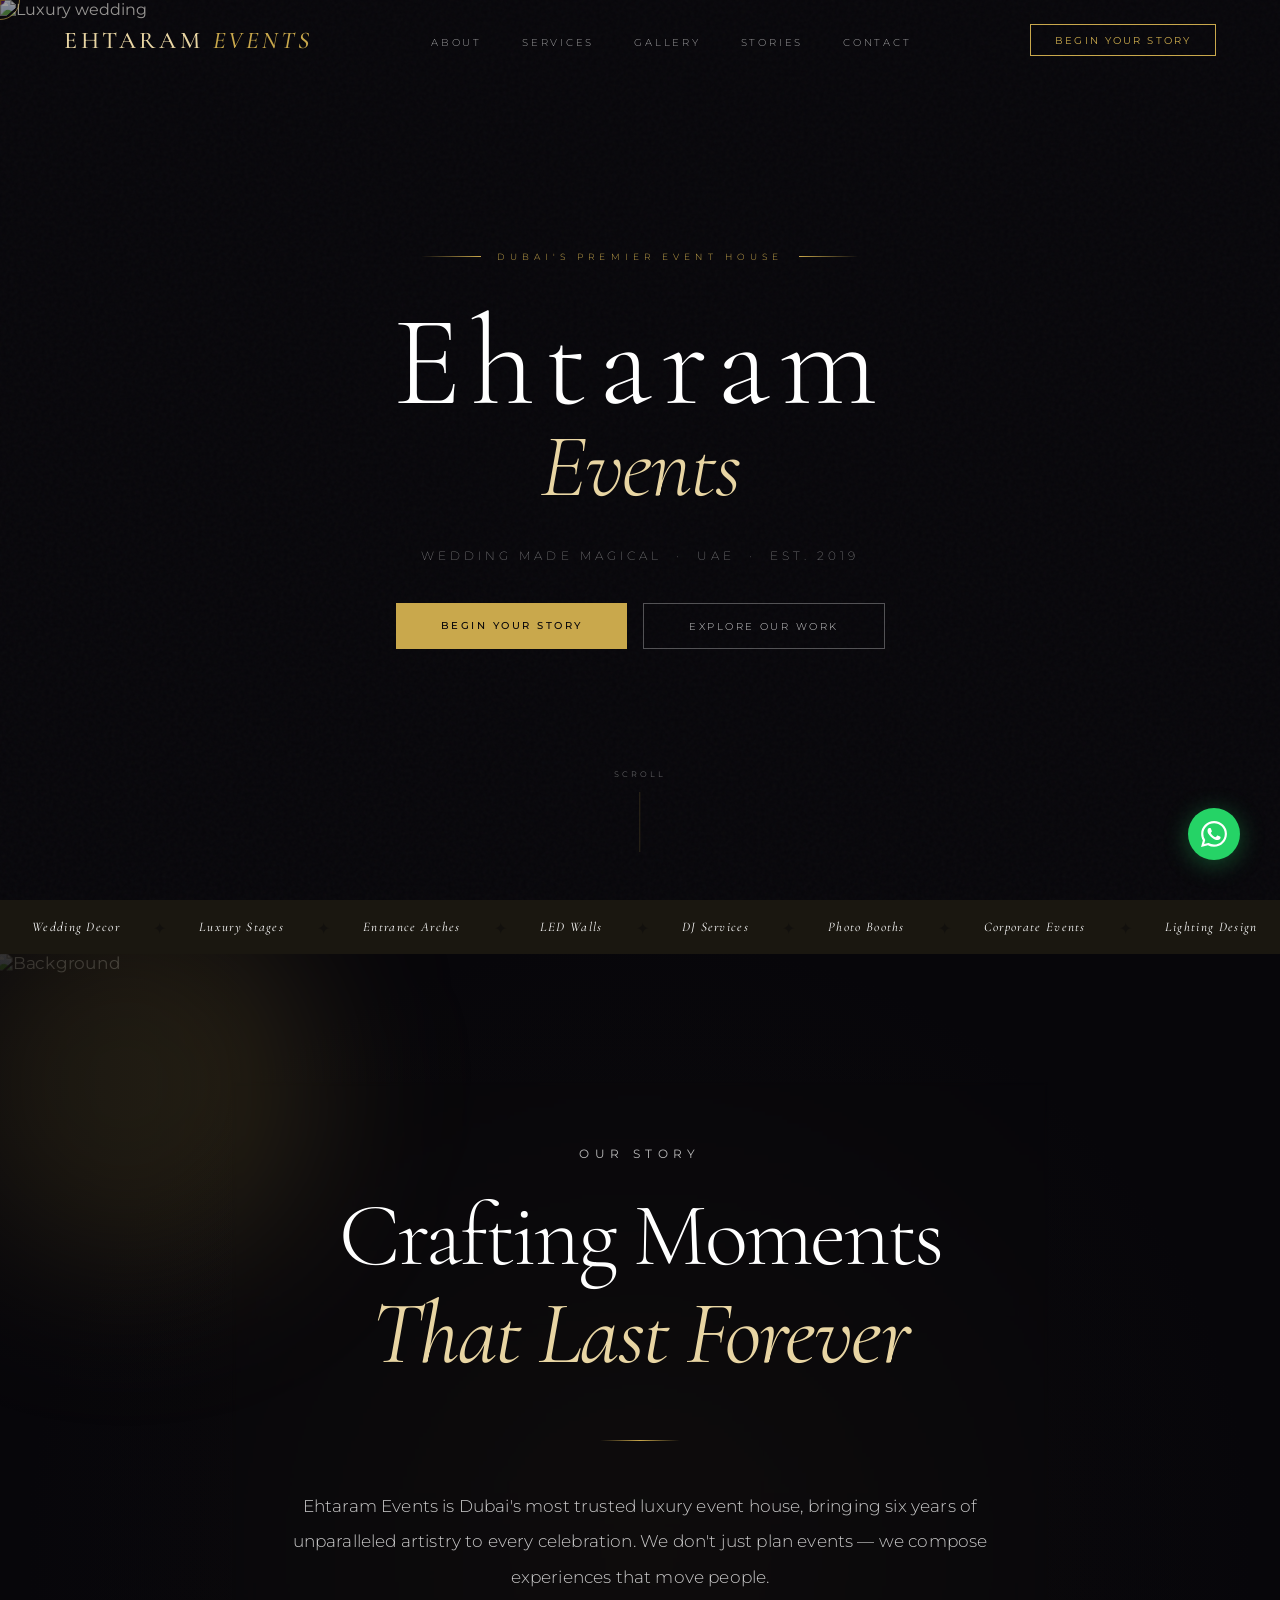
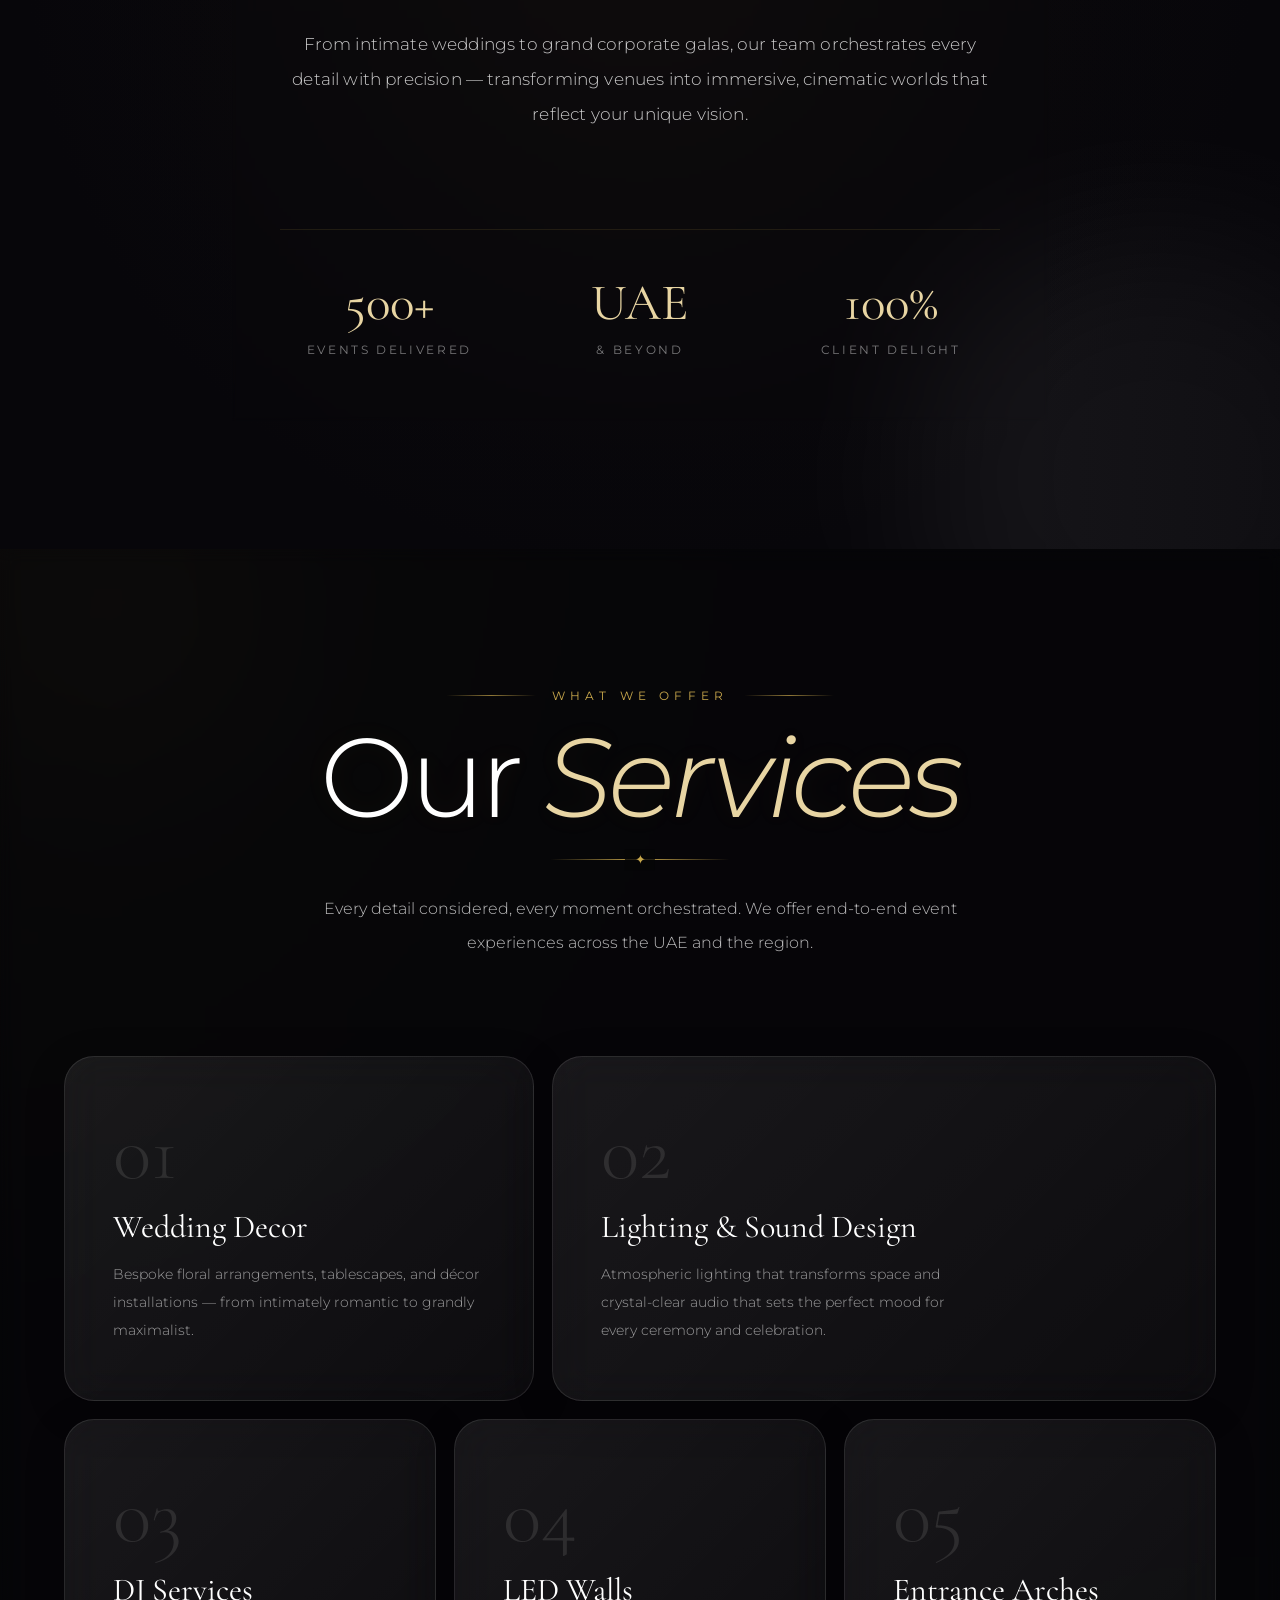
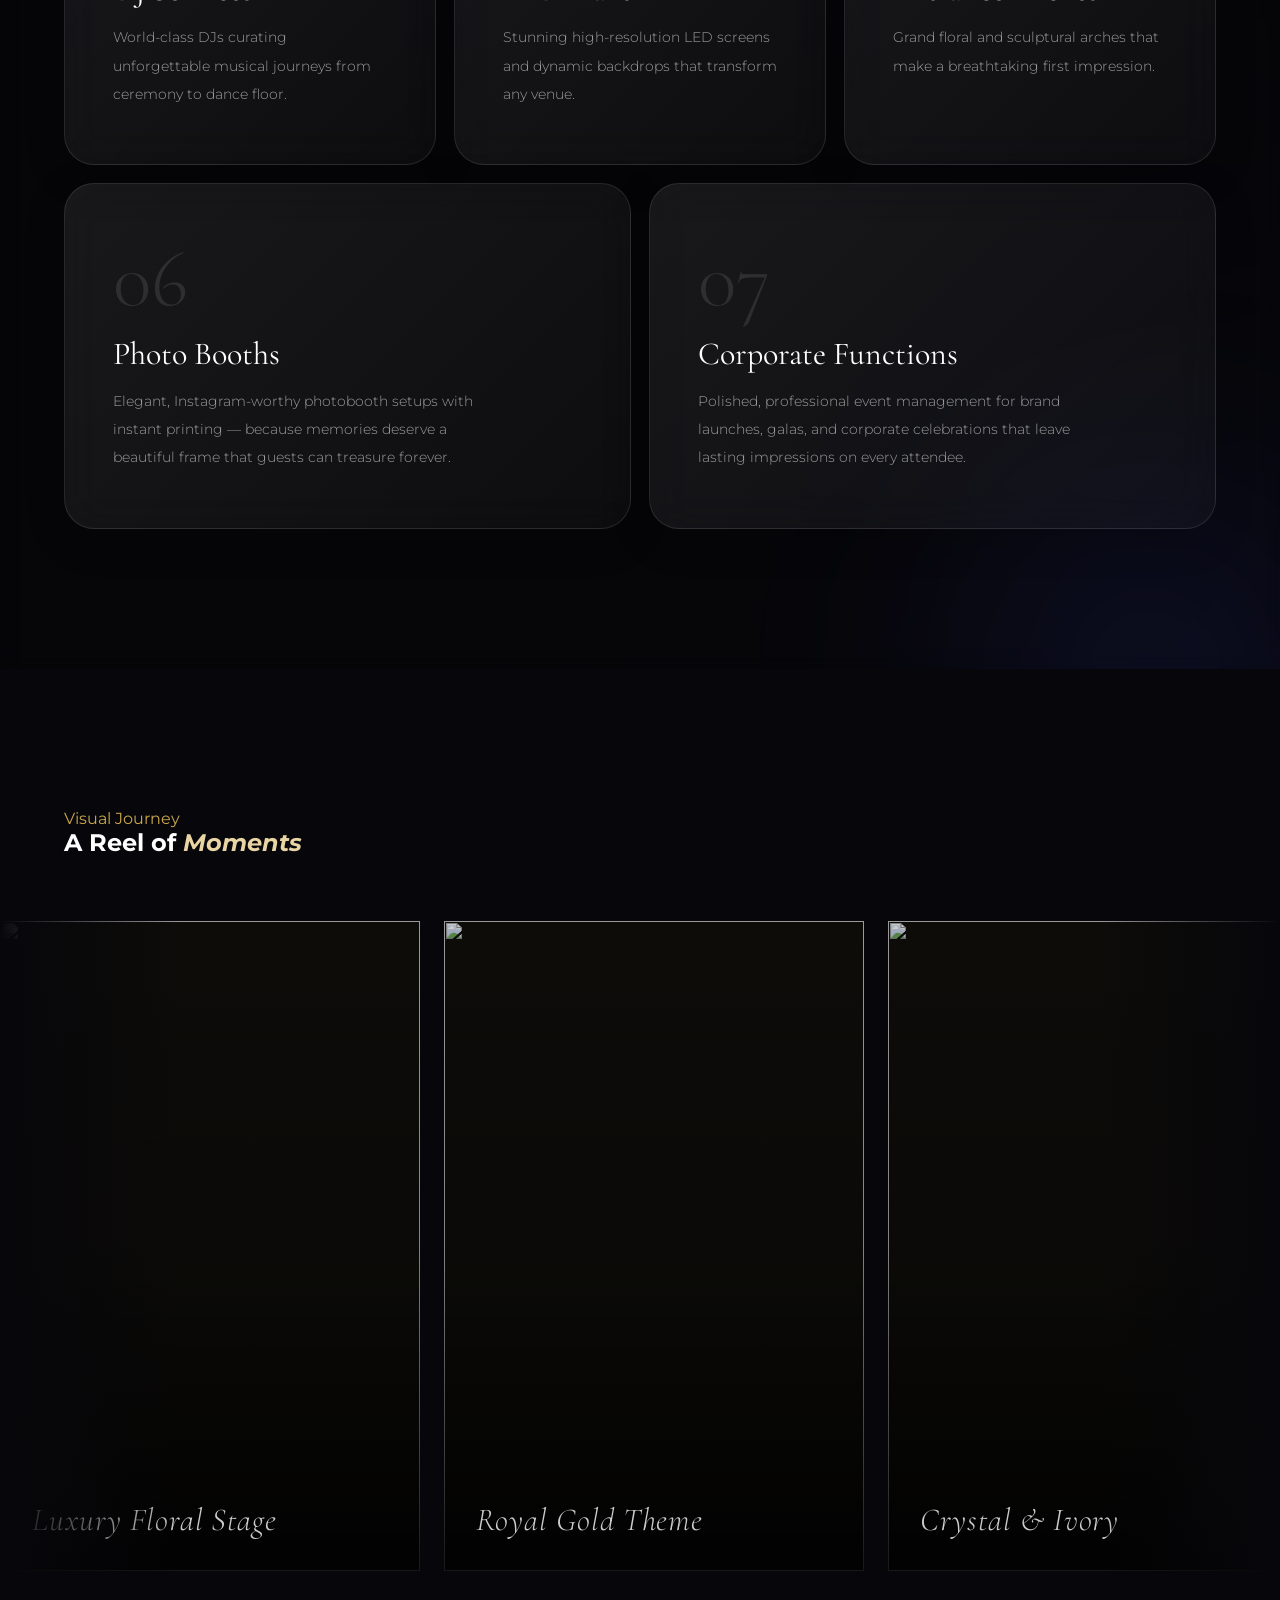
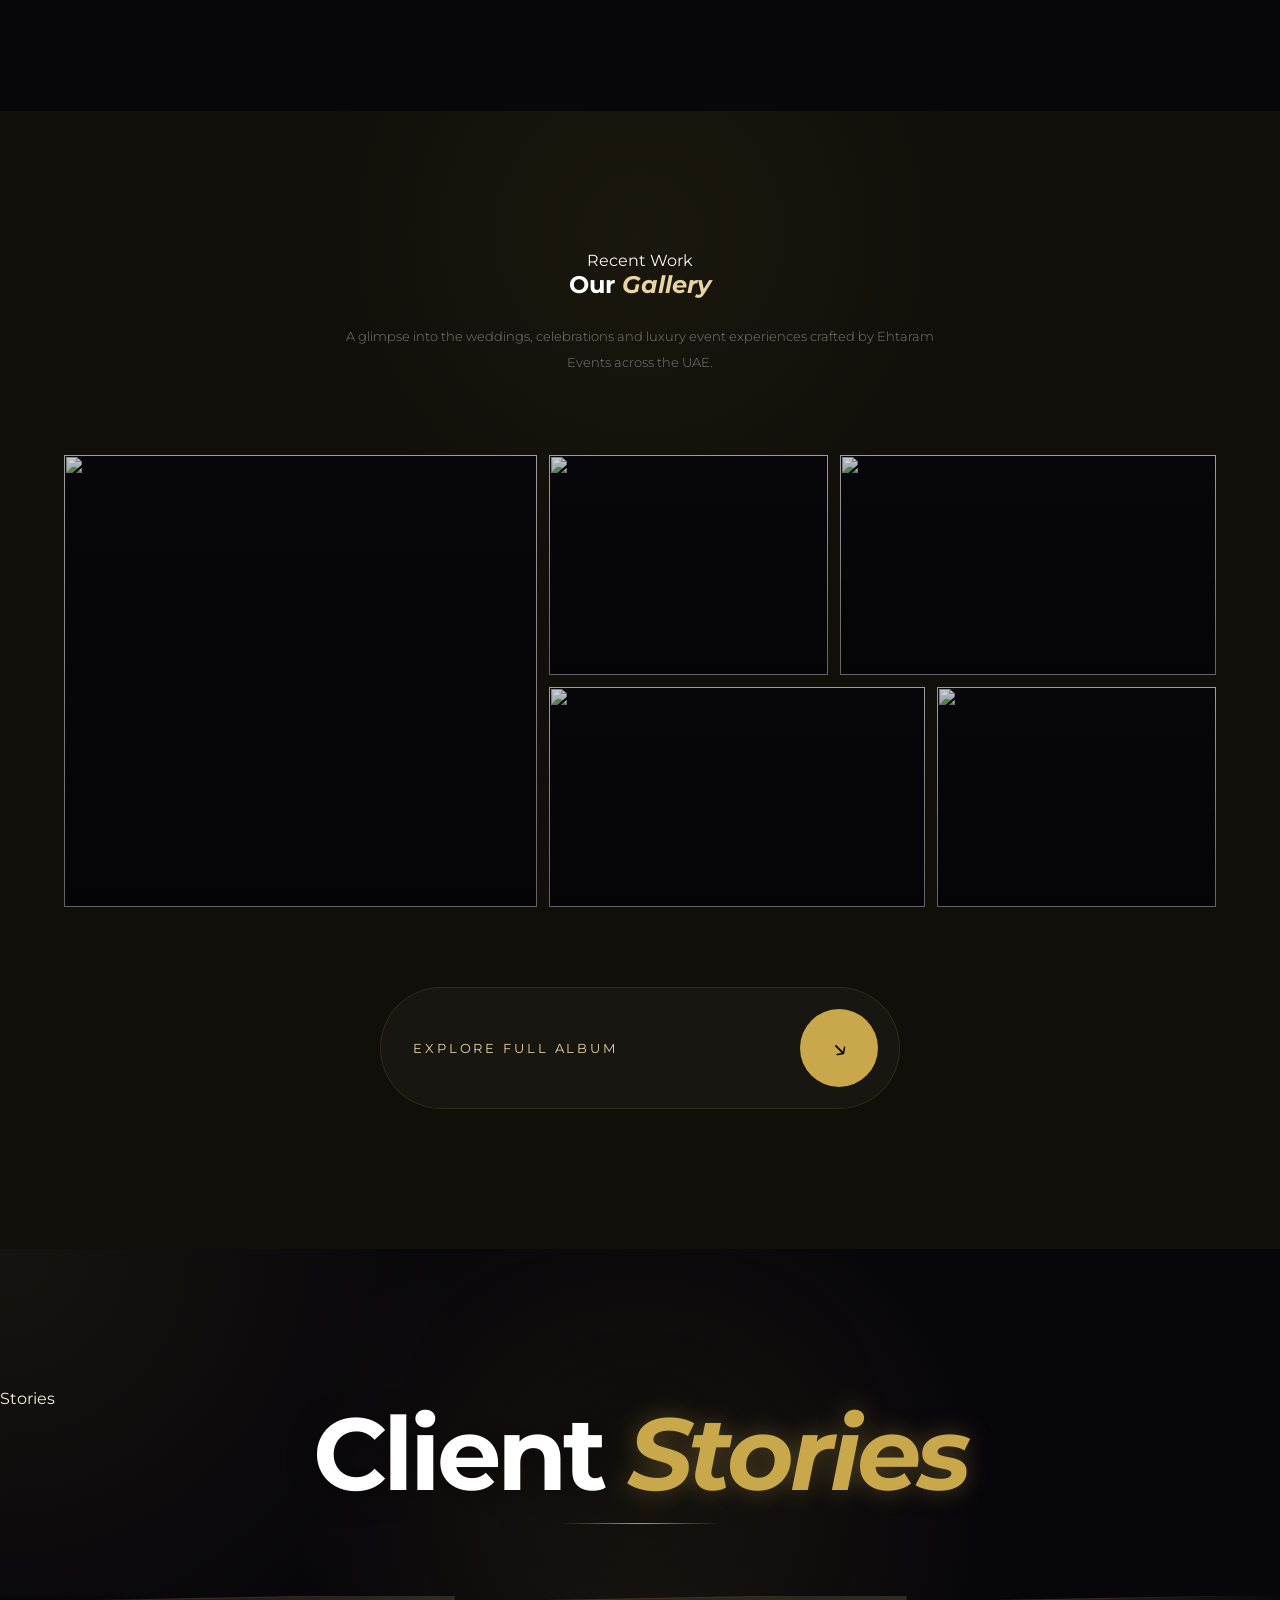
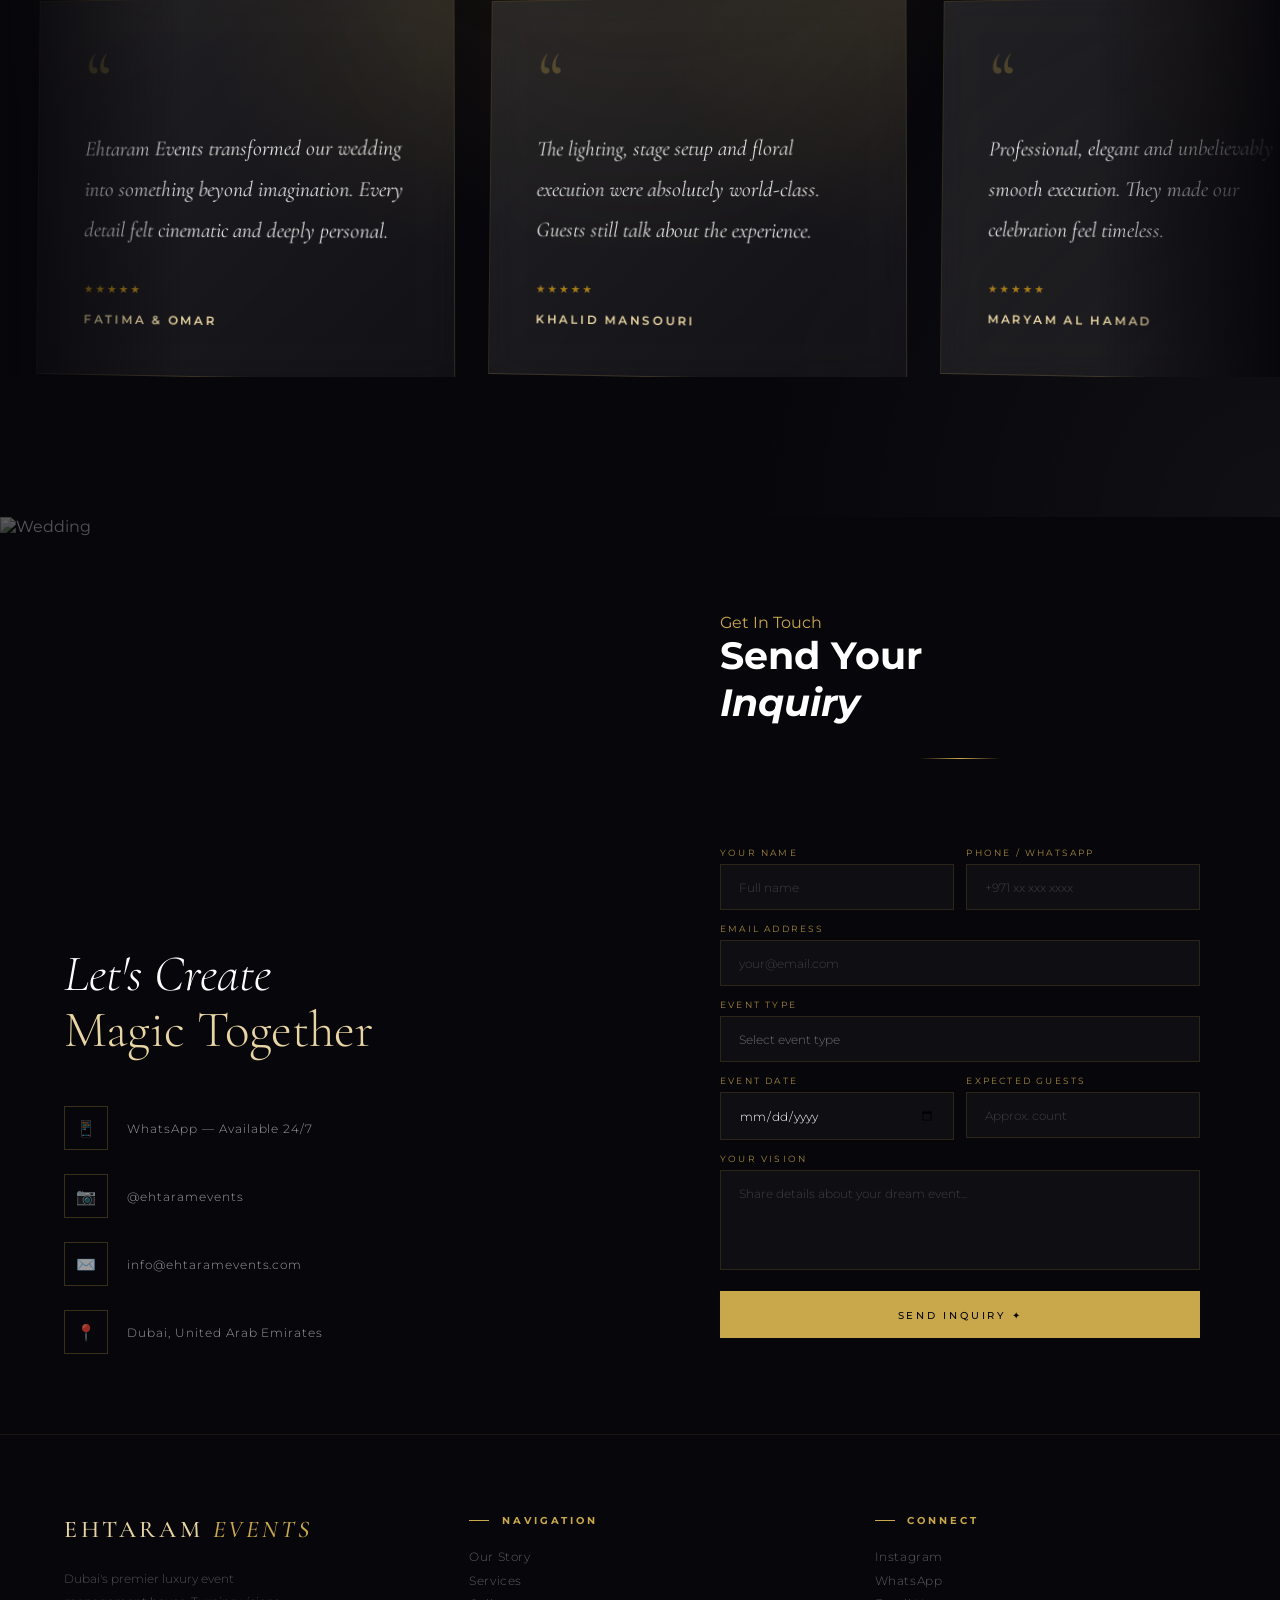
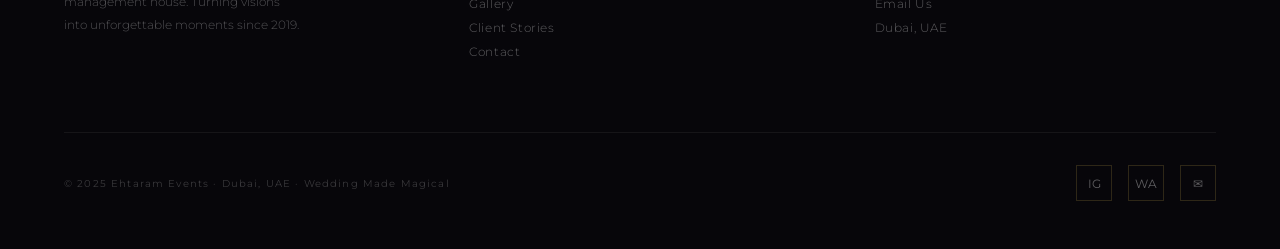
==== commit a74e07ed: "main1" ====
--- a/index.html
+++ b/index.html
@@ -159,13 +159,52 @@
 
   <!-- SERVICES -->
   <section class="services-section" id="services">
-    <div class="services-header">
-      <div>
-        <div class="label-tag sr">What We Offer</div>
-        <h2 class="display-title sr d1">Our <em>Services</em></h2>
-      </div>
-      <p class="services-lead sr d2">Every detail considered, every moment orchestrated. We offer end-to-end event experiences across the UAE and the region.</p>
-    </div>
+
+
+
+<div class="services-bg">
+
+  <video
+    class="services-bg-video"
+    autoplay
+    muted
+    loop
+    playsinline
+  >
+    <source src="assets/bg-video2.mp4" type="video/mp4">
+  </video>
+
+  <div class="services-bg-overlay"></div>
+
+</div>
+
+
+
+
+<div class="services-header">
+
+  <div class="services-heading-wrap">
+
+    <div class="services-mini-line sr">
+      <span></span>
+      <p>What We Offer</p>
+      <span></span>
+    </div>
+
+    <h2 class="display-title services-title sr d1">
+      Our <em>Services</em>
+    </h2>
+
+    <div class="services-divider sr d2"></div>
+
+    <p class="services-lead sr d2">
+      Every detail considered, every moment orchestrated.
+      We offer end-to-end event experiences across the UAE and the region.
+    </p>
+
+  </div>
+
+</div>
     <div class="services-bento sr-scale">
       <div class="svc svc-a">
         
@@ -363,11 +402,6 @@
       <div class="mosaic-overlay"></div>
     </div>
 
-    <div class="mosaic-item gm-6">
-      <img src="https://images.unsplash.com/photo-1511795409834-ef04bbd61622?w=900&q=85" alt="">
-      <div class="mosaic-overlay"></div>
-    </div>
-
   </div>
 
   <!-- CTA -->
@@ -392,16 +426,28 @@
 <!-- TESTIMONIALS -->
 <section class="testimonials-section" id="testimonials">
 
+  <div class="testimonials-bg">
+
+  <video
+    class="testimonials-bg-video"
+    autoplay
+    muted
+    loop
+    playsinline
+  >
+    <source src="assets/bg-video3.mp4" type="video/mp4">
+  </video>
+
+  <div class="testimonials-bg-overlay"></div>
+
+</div>
+
   <div class="testi-bg-text">
     Stories
   </div>
 
   <!-- HEADING -->
   <div class="testimonials-head">
-
-    <div class="label-tag sr" style="justify-content:center;">
-      Kind Words
-    </div>
 
     <h2 class="display-title sr d1">
       Client
--- a/style.css
+++ b/style.css
@@ -408,27 +408,7 @@
 
   padding: 140px 5%;
 
-  background:
-
-    radial-gradient(
-      circle at top left,
-      rgba(201,168,76,.12),
-      transparent 28%
-    ),
-
-    radial-gradient(
-      circle at bottom right,
-      rgba(72,88,255,.10),
-      transparent 32%
-    ),
-
-    linear-gradient(
-      135deg,
-      #050507 0%,
-      #090914 35%,
-      #0c0c17 65%,
-      #060608 100%
-    );
+  background: var(--black);
 }
 
 /* ambient glows */
@@ -1312,12 +1292,82 @@
   }
 }
 
+
+
+/* =====================================
+   TESTIMONIALS VIDEO BACKGROUND
+===================================== */
+
+.testimonials-bg{
+  position:absolute;
+  inset:0;
+
+  z-index:0;
+
+  overflow:hidden;
+}
+
+/* video */
+.testimonials-bg-video{
+  width:100%;
+  height:100%;
+
+  object-fit:cover;
+
+  /* zoomed OUT slightly */
+  transform:scale(1.01);
+
+  filter:
+    blur(10px)
+    saturate(.95)
+    brightness(.82)
+    contrast(1.02);
+
+  pointer-events:none;
+
+  animation:testimonialsVideoZoom 22s ease-in-out infinite alternate;
+}
+
+/* smooth cinematic zoom */
+@keyframes testimonialsVideoZoom{
+
+  from{
+    transform:scale(1.01);
+  }
+
+  to{
+    transform:scale(1.04);
+  }
+}
+
+/* overlays */
+.testimonials-bg-overlay{
+  position:absolute;
+  inset:0;
+
+  background:
+
+    radial-gradient(
+      circle at top left,
+      rgba(201,168,76,.08),
+      transparent 30%
+    ),
+
+    radial-gradient(
+      circle at bottom right,
+      rgba(255,255,255,.04),
+      transparent 35%
+    );
+}
+
+
+
 /* ════════════════════════════════
    TESTIMONIALS — 3D MARQUEE
 ════════════════════════════════ */
 
 .testimonials-section{
-  background: var(--cream);
+  background: var(--black);
 
   padding: 140px 0;
 
@@ -1349,50 +1399,132 @@
   pointer-events:none;
 }
 
-/* giant background text */
-.testi-bg-text{
-  position:absolute;
-
-  top:50%;
-  left:50%;
-
-  transform:translate(-50%,-50%);
-
-  font-family:'Cormorant Garamond',serif;
-
-  font-size:clamp(8rem,15vw,18rem);
-  font-weight:300;
-
-  color:rgba(0,0,0,.025);
-
-  white-space:nowrap;
-
-  pointer-events:none;
-  user-select:none;
-
-  font-style:italic;
-}
+
 
 /* ════════════════════════════════
    HEADING
 ════════════════════════════════ */
 
 .testimonials-head{
+  position:relative;
+  z-index:5;
+
   text-align:center;
 
-  margin-bottom:5rem;
+  margin-bottom:6rem;
+
+  display:flex;
+  justify-content:center;
+}
+
+.testimonials-head::before{
+  content:"";
+
+  position:absolute;
+
+  width:500px;
+  height:260px;
+
+  left:50%;
+  top:50%;
+
+  transform:translate(-50%,-50%);
+
+  background:
+
+    radial-gradient(
+      circle,
+      rgba(0,0,0,.45),
+      rgba(0,0,0,.12),
+      transparent 72%
+    );
+
+  filter:blur(40px);
+
+  z-index:-1;
+
+  pointer-events:none;
+}
+
+.testimonials-head .display-title{
+  font-size:clamp(4rem,8vw,7rem);
+
+  line-height:.9;
+
+  letter-spacing:-.04em;
+
+  color:var(--white);
+
+  text-shadow:
+    0 4px 30px rgba(0,0,0,.35);
 
   position:relative;
-  z-index:2;
-}
-
-.testimonials-head .display-title{
-  color:var(--black);
 }
 
 .testimonials-head .display-title em{
-  color:var(--gold-dark);
+  color:var(--gold);
+
   font-style:italic;
+
+  text-shadow:
+    0 0 25px rgba(201,168,76,.35);
+}
+
+.testimonials-head .display-title::after{
+  content:"";
+
+  position:absolute;
+
+  left:50%;
+  bottom:-1.5rem;
+
+  transform:translateX(-50%);
+
+  width:160px;
+  height:1px;
+
+  background:
+    linear-gradient(
+      to right,
+      transparent,
+      rgba(201,168,76,.9),
+      transparent
+    );
+}
+.testimonials-head{
+  animation:floatHeading 6s ease-in-out infinite;
+}
+
+@keyframes floatHeading{
+
+  0%{
+    transform:translateY(0px);
+  }
+
+  50%{
+    transform:translateY(-6px);
+  }
+
+  100%{
+    transform:translateY(0px);
+  }
+}
+
+.testimonials-head .label-tag{
+  font-size:.9rem;
+
+  letter-spacing:.22em;
+
+  text-transform:uppercase;
+
+  color:rgba(255,255,255,.92);
+
+  margin-bottom:1rem;
+
+  font-weight:400;
+
+  text-shadow:
+    0 2px 18px rgba(0,0,0,.35);
 }
 
 /* ════════════════════════════════
@@ -1447,7 +1579,16 @@
   padding:3rem;
 
   background:
-     rgba(255,255,255,.92);
+  linear-gradient(
+    135deg,
+    rgba(255,255,255,.10),
+    rgba(255,255,255,.04)
+  );
+
+backdrop-filter:blur(18px);
+-webkit-backdrop-filter:blur(18px);
+
+border:1px solid rgba(255,255,255,.12);
 
   border:1px solid rgba(201,168,76,.16);
 
@@ -1508,8 +1649,7 @@
   font-size:5rem;
   line-height:.8;
 
-  color:rgba(0, 0, 0, 0.35);
-
+  color:rgba(201,168,76,.28);
   display:block;
 
   margin-bottom:1.2rem;
@@ -1525,7 +1665,7 @@
 
   line-height:1.9;
 
-  color:#2a1b10;
+  color:rgba(255,255,255,.88);
 
   margin-bottom:2rem;
 }
@@ -1549,7 +1689,7 @@
   letter-spacing:.22em;
   text-transform:uppercase;
 
-  color:#3a2819;
+  color:var(--gold-light);
 }
 
 /* ════════════════════════════════
@@ -1574,23 +1714,23 @@
 .testimonials-marquee::before{
   left:0;
 
-  background:
-    linear-gradient(
-      to right,
-      var(--cream),
-      transparent
-    );
+background:
+  linear-gradient(
+    to right,
+    rgba(7,6,10,.95),
+    transparent
+  );
 }
 
 .testimonials-marquee::after{
   right:0;
 
-  background:
-    linear-gradient(
-      to left,
-      var(--cream),
-      transparent
-    );
+background:
+  linear-gradient(
+    to left,
+    rgba(7,6,10,.95),
+    transparent
+  );
 }
 
 /* ════════════════════════════════
@@ -1722,4 +1862,249 @@
 }
 @media(max-width:480px){
   .hero-title{font-size:clamp(3.5rem,12vw,5rem)}
+}
+
+
+
+
+/* SERVICES BACKGROUND */
+
+.services-bg{
+  position:absolute;
+  inset:0;
+
+  z-index:0;
+
+  overflow:hidden;
+}
+
+/* SERVICES VIDEO BG */
+
+.services-bg{
+  position:absolute;
+  inset:0;
+
+  z-index:0;
+
+  overflow:hidden;
+}
+
+.services-bg-video{
+  width:100%;
+  height:100%;
+
+  object-fit:cover;
+
+  transform:scale(1.08);
+
+  filter:
+    brightness(.35)
+    saturate(.9)
+    contrast(1.05);
+
+  pointer-events:none;
+}
+
+/* cinematic overlay */
+.services-bg-overlay{
+  position:absolute;
+  inset:0;
+
+  background:
+
+    linear-gradient(
+      to bottom,
+      rgba(5,5,7,.82),
+      rgba(5,5,7,.72)
+    ),
+
+    radial-gradient(
+      circle at top left,
+      rgba(201,168,76,.10),
+      transparent 35%
+    ),
+
+    radial-gradient(
+      circle at bottom right,
+      rgba(72,88,255,.08),
+      transparent 35%
+    );
+}
+
+/* dark cinematic overlay */
+.services-bg-overlay{
+  position:absolute;
+  inset:0;
+
+  background:
+
+    linear-gradient(
+      to bottom,
+      rgba(5,5,7,.82),
+      rgba(5,5,7,.72)
+    ),
+
+    radial-gradient(
+      circle at top left,
+      rgba(201,168,76,.10),
+      transparent 35%
+    ),
+
+    radial-gradient(
+      circle at bottom right,
+      rgba(72,88,255,.08),
+      transparent 35%
+    );
+}
+
+/* ===============================
+   SERVICES HEADER — CINEMATIC
+================================ */
+
+.services-header{
+  position:relative;
+  z-index:3;
+
+  display:flex;
+  justify-content:center;
+
+  margin-bottom:6rem;
+
+  text-align:center;
+}
+
+/* wrapper */
+.services-heading-wrap{
+  max-width:900px;
+
+  position:relative;
+}
+
+/* top small line */
+.services-mini-line{
+  display:flex;
+  align-items:center;
+  justify-content:center;
+
+  gap:1rem;
+
+  margin-bottom:1.5rem;
+}
+
+.services-mini-line span{
+  width:90px;
+  height:1px;
+
+  background:
+    linear-gradient(
+      to right,
+      transparent,
+      rgba(201,168,76,.7),
+      transparent
+    );
+}
+
+.services-mini-line p{
+  font-size:.72rem;
+  font-weight:400;
+
+  letter-spacing:.45em;
+  text-transform:uppercase;
+
+  color:var(--gold);
+
+  margin:0;
+}
+
+/* MAIN TITLE */
+.services-title{
+  font-size:clamp(4rem,9vw,7rem);
+
+  line-height:.9;
+
+  font-weight:300;
+
+  color:var(--white);
+
+  margin-bottom:2rem;
+
+  letter-spacing:-.04em;
+}
+
+.services-title em{
+  color:var(--gold-light);
+
+  font-style:italic;
+}
+
+/* divider */
+.services-divider{
+  width:180px;
+  height:1px;
+
+  margin:0 auto 2rem;
+
+  background:
+    linear-gradient(
+      to right,
+      transparent,
+      var(--gold),
+      transparent
+    );
+
+  position:relative;
+}
+
+.services-divider::after{
+  content:"✦";
+
+  position:absolute;
+
+  top:50%;
+  left:50%;
+
+  transform:translate(-50%,-50%);
+
+  color:var(--gold);
+
+  font-size:.8rem;
+
+  background:rgba(5,5,7,.8);
+
+  padding:.2rem .6rem;
+}
+
+/* paragraph */
+.services-lead{
+  max-width:700px;
+
+  margin-inline:auto;
+
+  font-size:1rem;
+  font-weight:300;
+
+  line-height:2.1;
+
+  color:rgba(255,255,255,.72);
+}
+
+/* cinematic blur layer */
+.services-bg::after{
+  content:"";
+
+  position:absolute;
+  inset:0;
+
+  backdrop-filter:blur(8px);
+
+  -webkit-backdrop-filter:blur(8px);
+
+  
+
+  pointer-events:none;
+}
+
+.services-title{
+  text-shadow:
+    0 0 25px rgba(201,168,76,.08);
 }
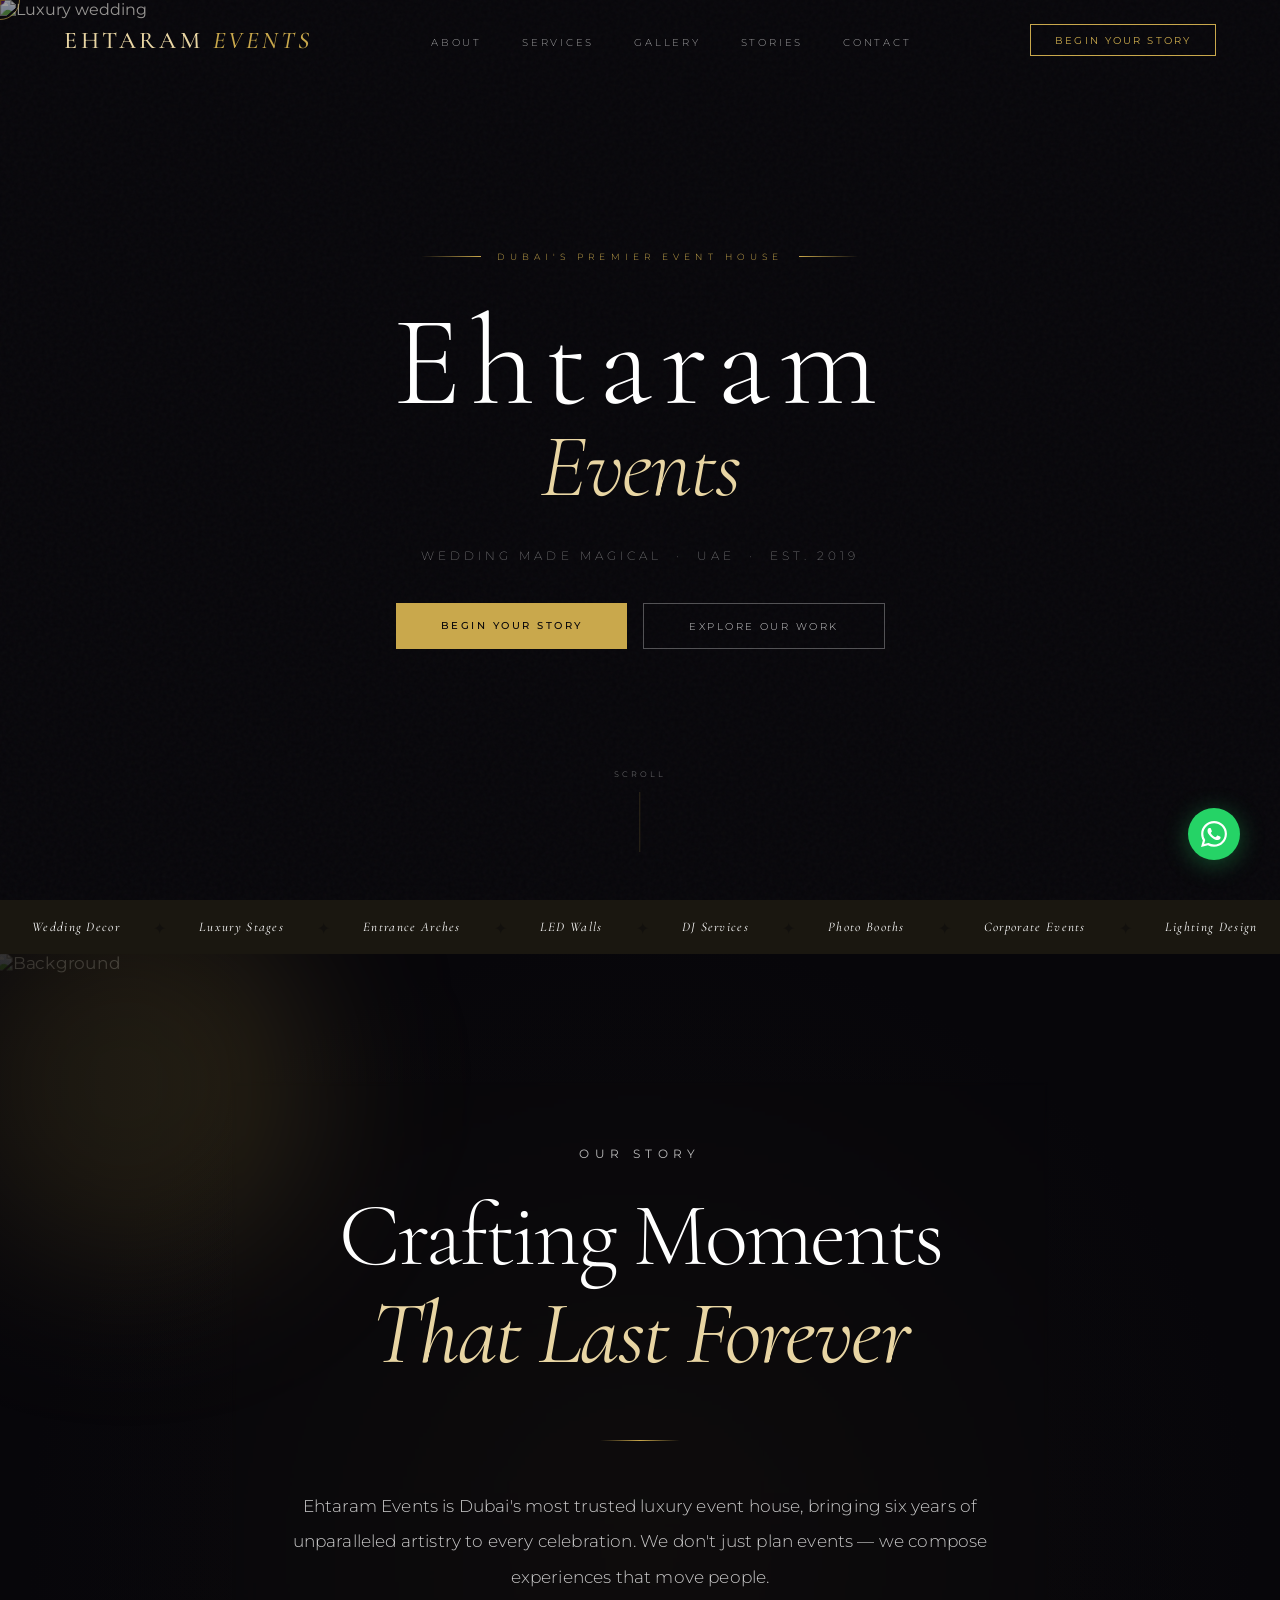
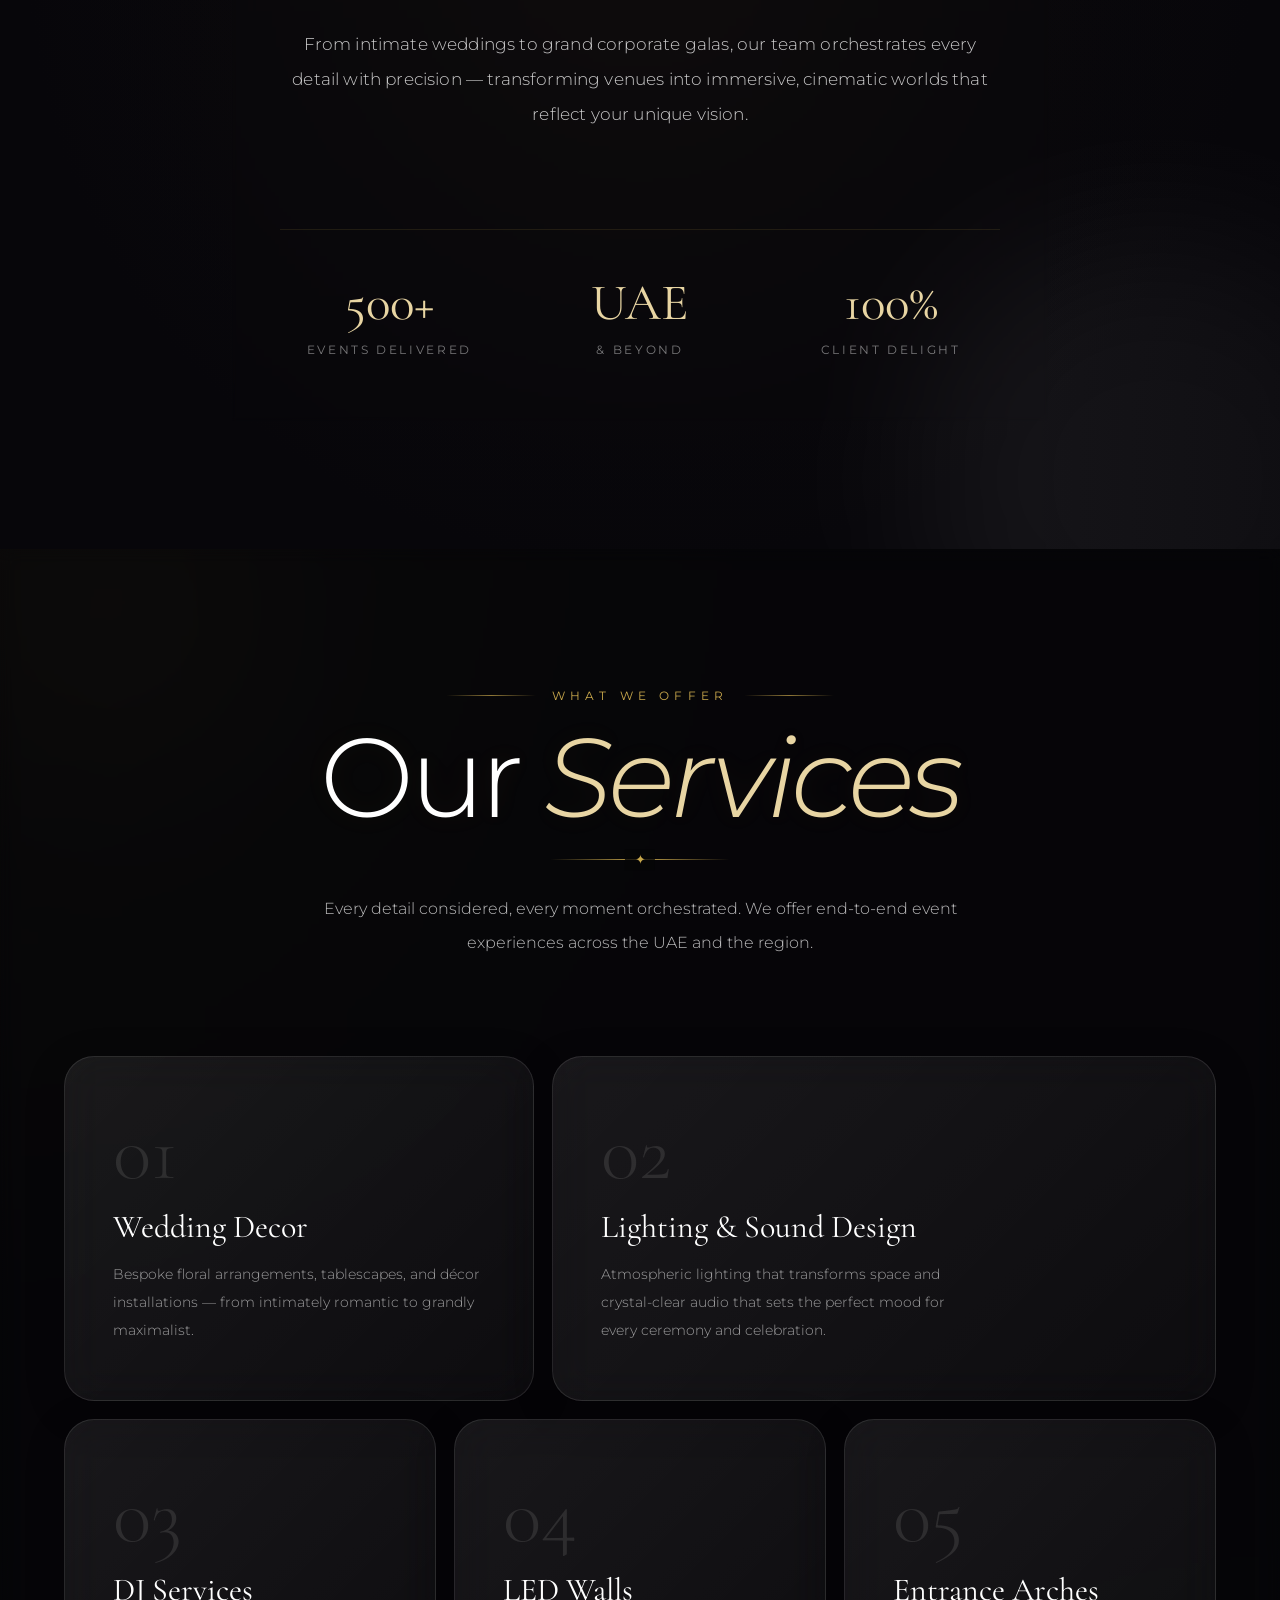
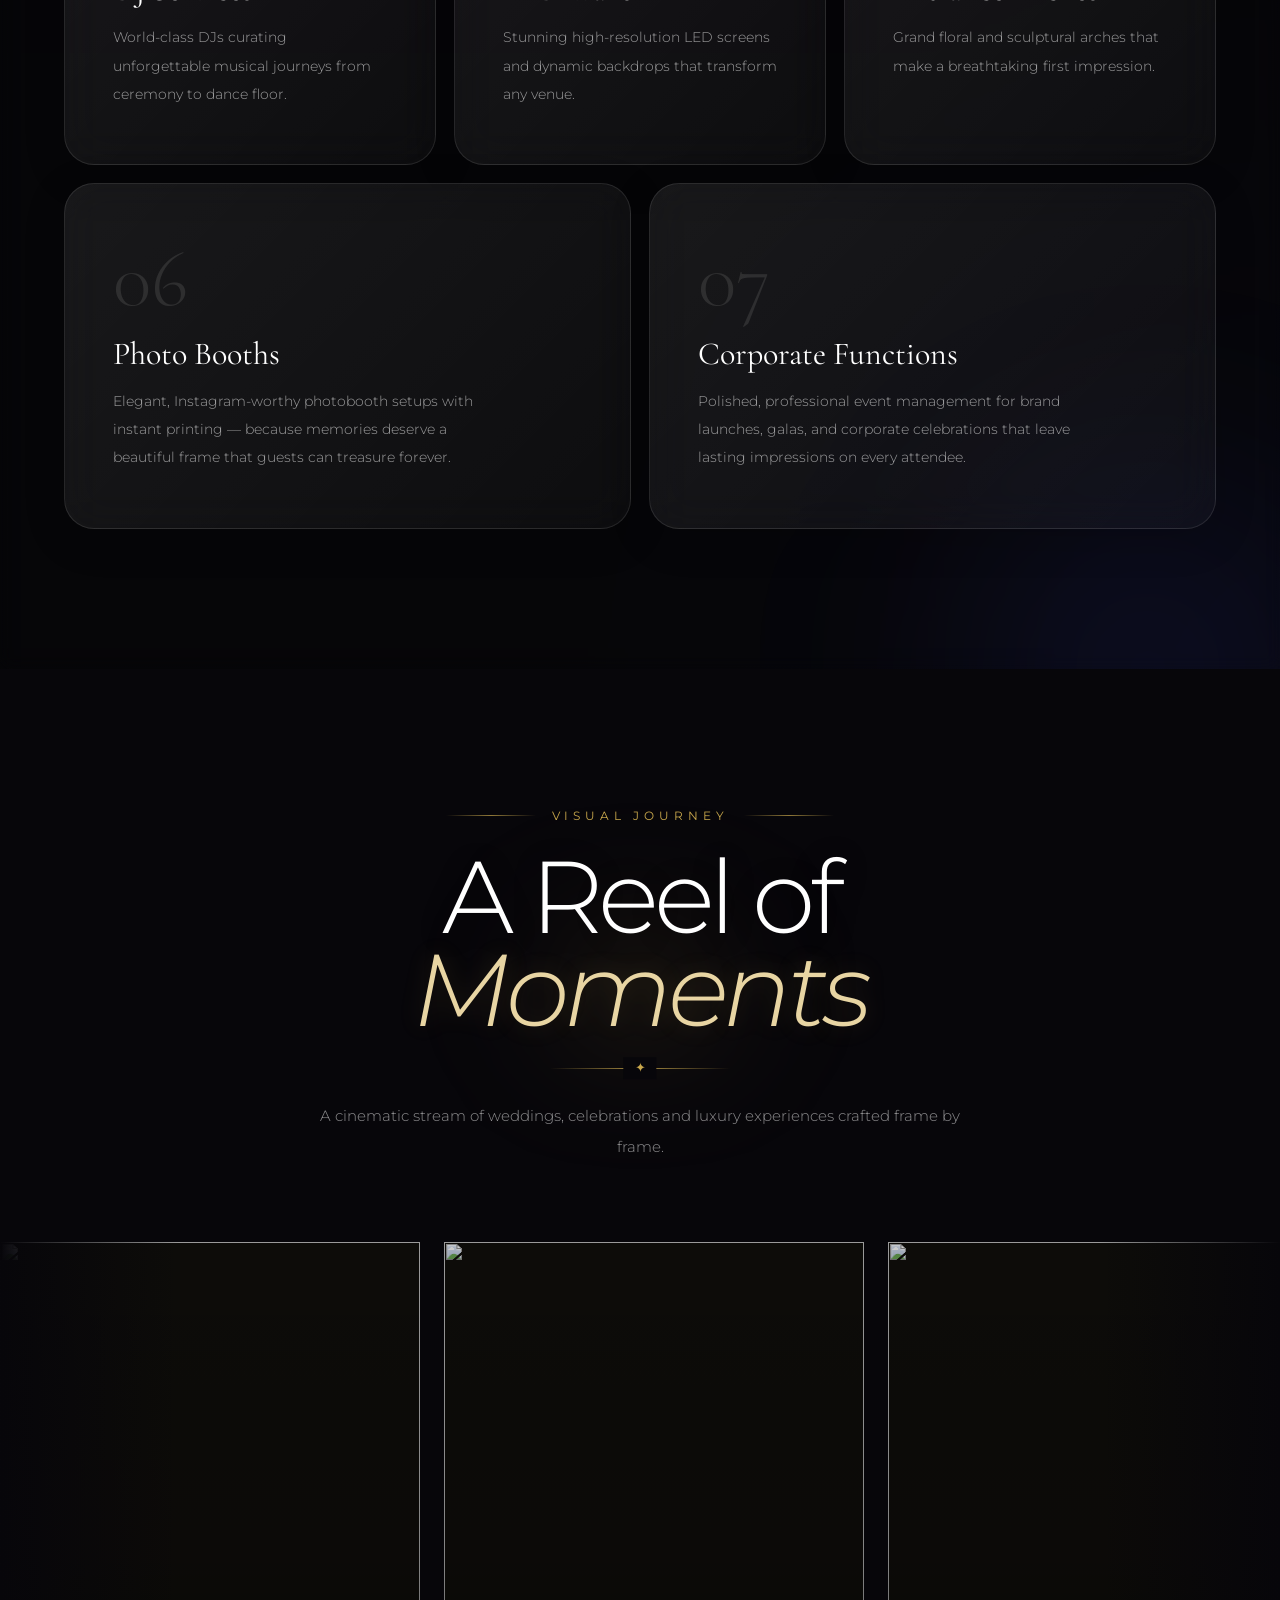
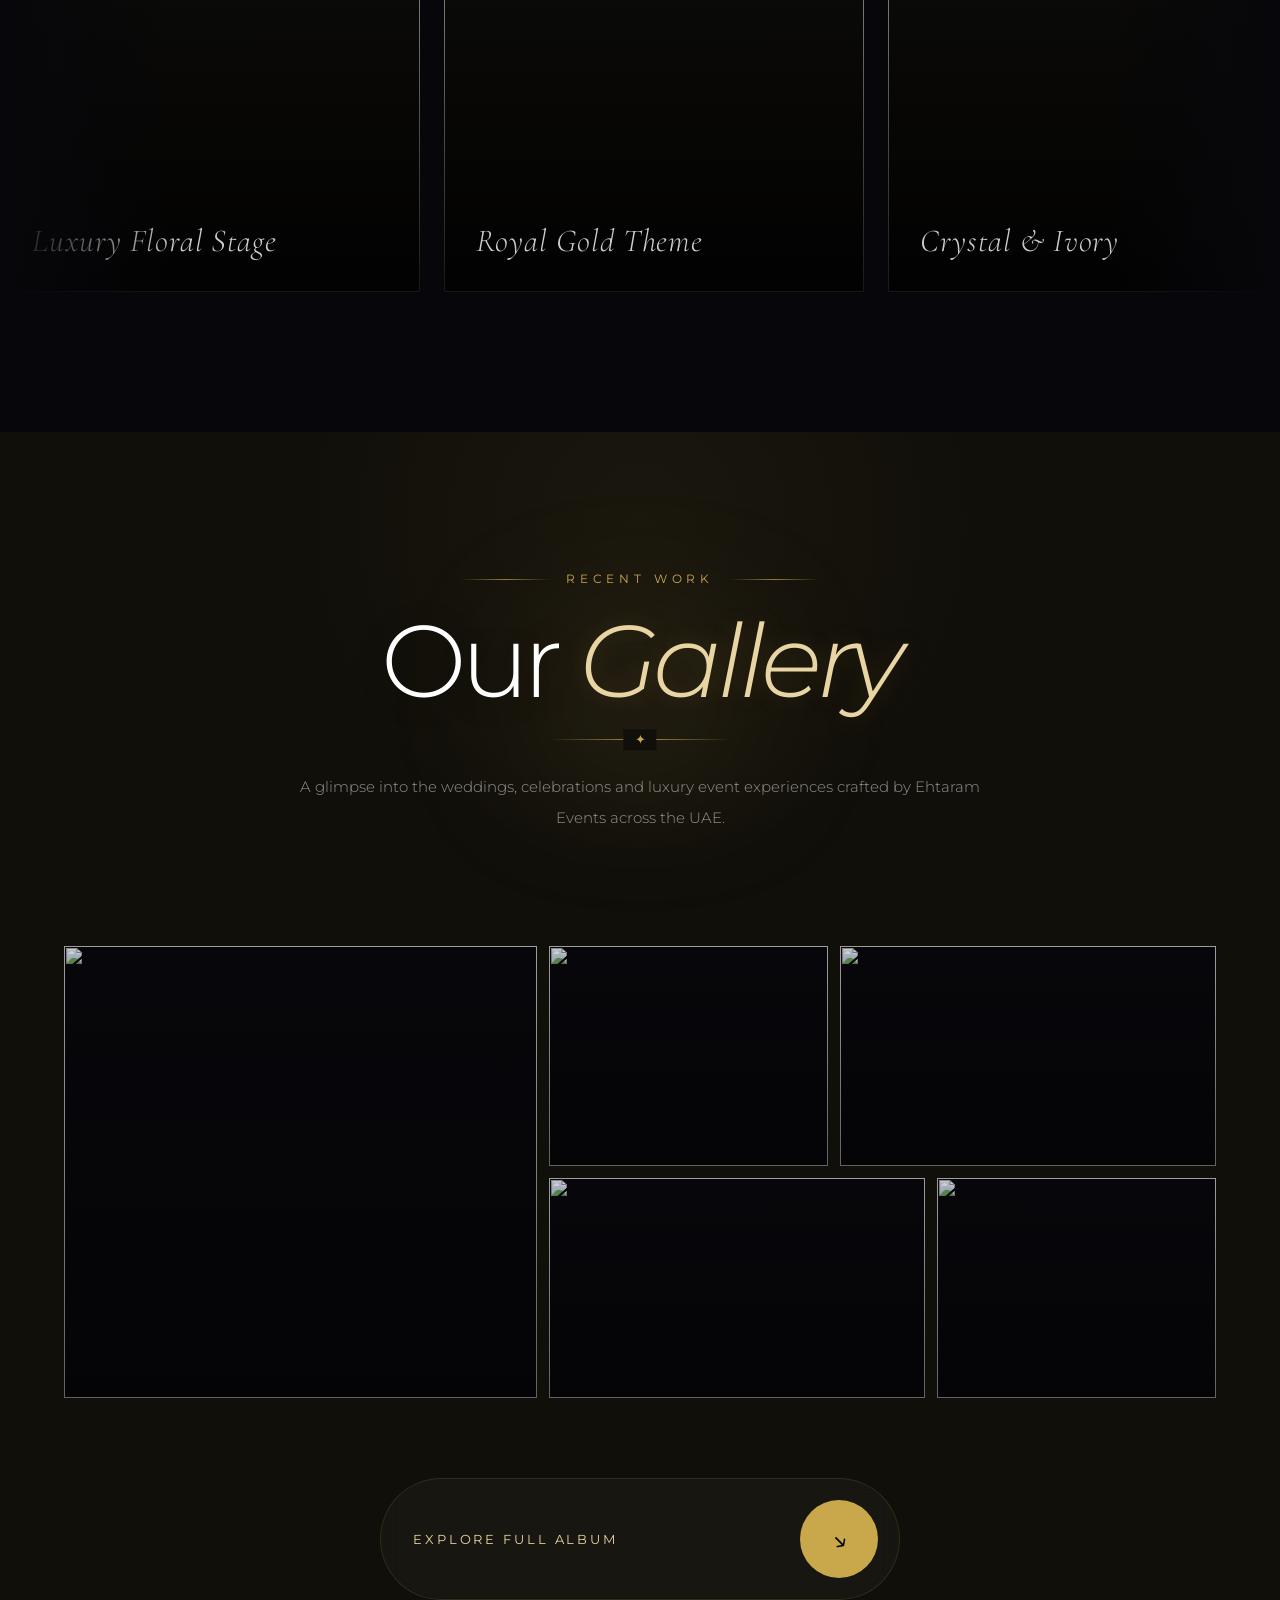
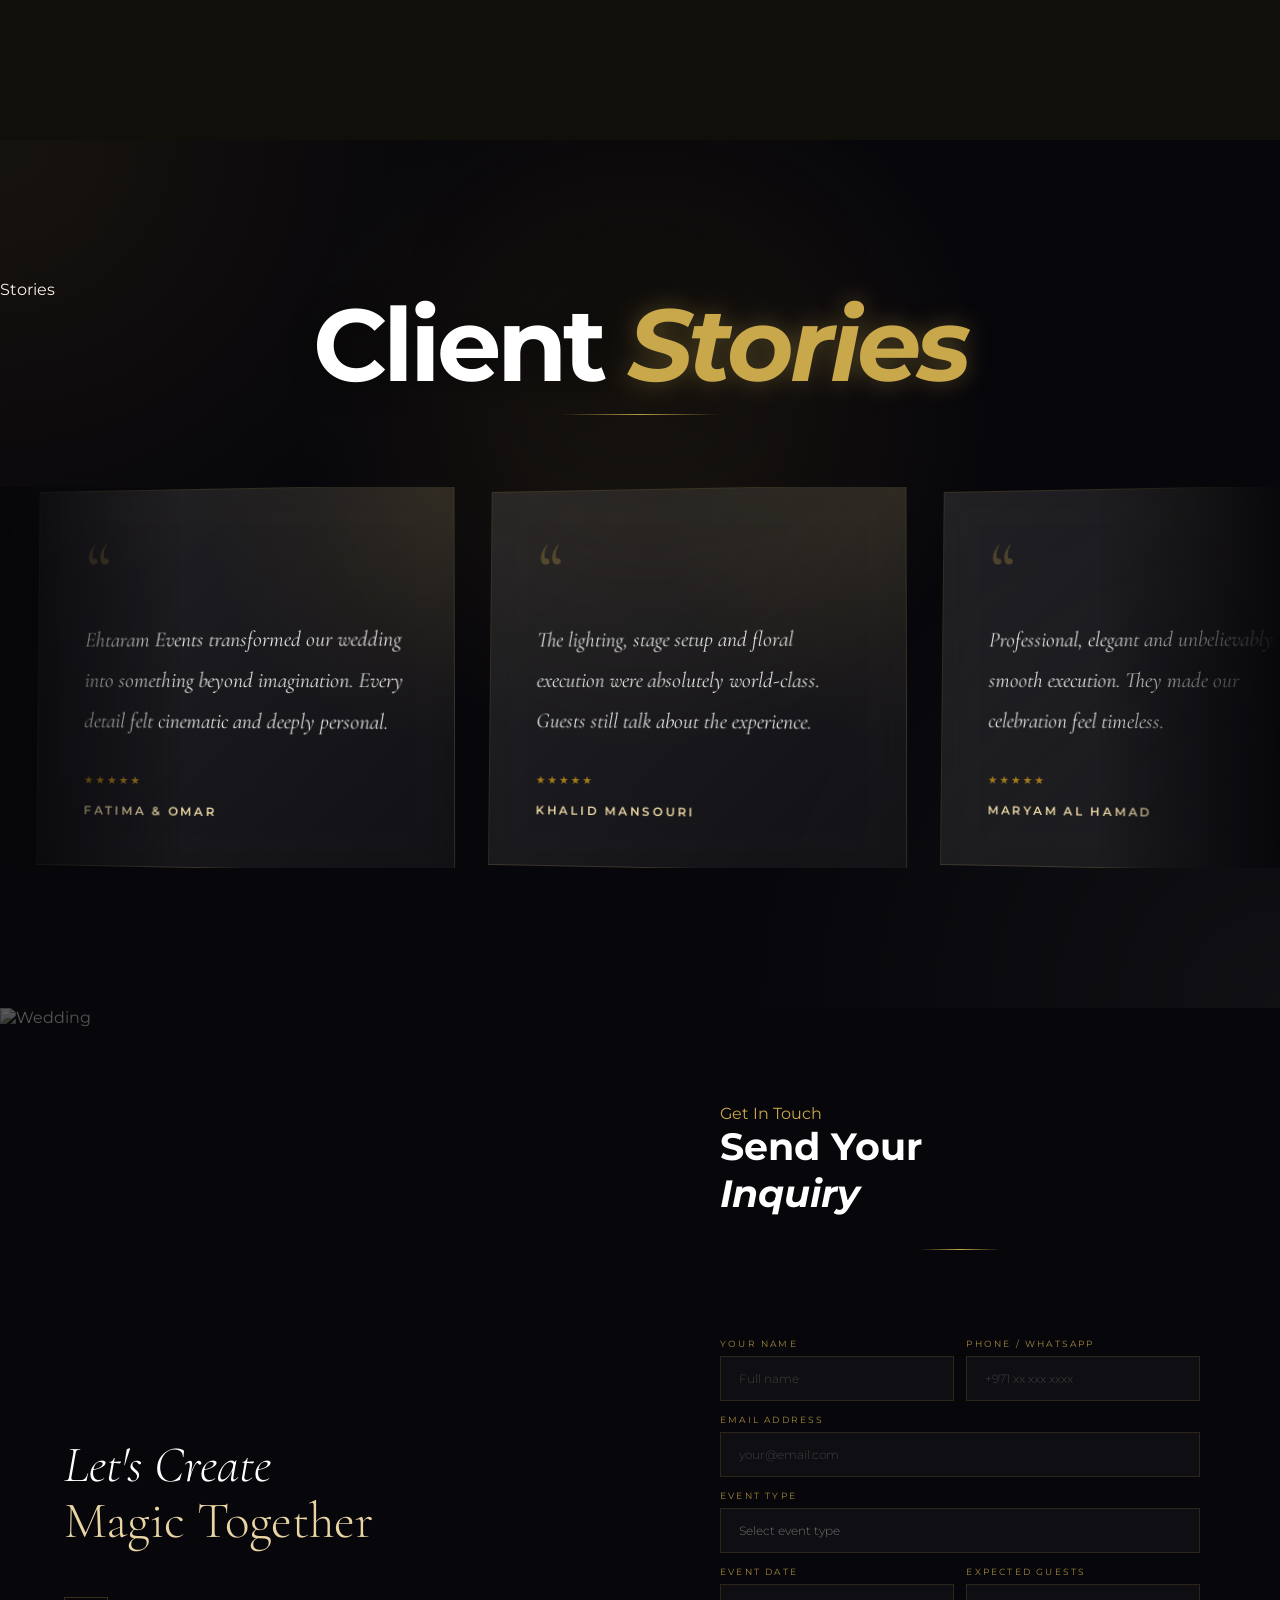
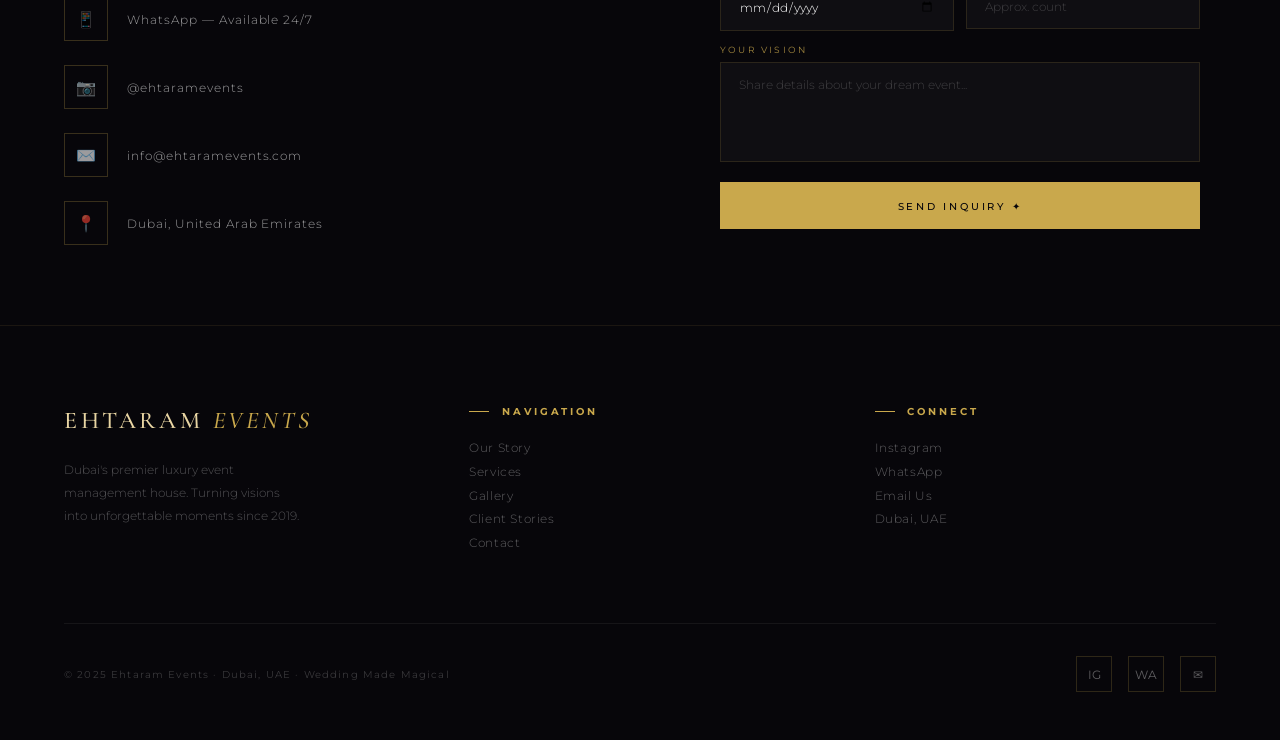
==== commit 96664e21: "main2" ====
--- a/index.html
+++ b/index.html
@@ -255,18 +255,40 @@
 <!-- INFINITE SHOWCASE MARQUEE -->
 <section class="showcase" id="showcase">
 
-  <div class="showcase-header">
-    <div class="label-tag sr" style="color:var(--gold)">
-      Visual Journey
-    </div>
-
-    <h2 class="display-title sr d1" style="color:var(--white)">
+<div class="showcase-header">
+
+  <div class="showcase-heading-wrap">
+
+    <div class="showcase-mini-line sr">
+
+      <span></span>
+
+      <p>Visual Journey</p>
+
+      <span></span>
+
+    </div>
+
+    <h2 class="display-title showcase-title sr d1">
+
       A Reel of
-      <em style="color:var(--gold-light);font-style:italic">
-        Moments
-      </em>
+      <em>Moments</em>
+
     </h2>
-  </div>
+
+    <div class="showcase-divider sr d2"></div>
+
+    <p class="showcase-sub sr d2">
+
+      A cinematic stream of weddings,
+      celebrations and luxury experiences
+      crafted frame by frame.
+
+    </p>
+
+  </div>
+
+</div>
 
   <div class="marquee-showcase">
 
@@ -356,23 +378,40 @@
 <section class="gallery-section" id="gallery">
 
   <!-- HEADING -->
-  <div class="gallery-head">
-
-    <div class="label-tag sr">
-      Recent Work
-    </div>
-
-    <h2 class="display-title sr d1">
+<div class="gallery-head">
+
+  <div class="gallery-heading-wrap">
+
+    <div class="gallery-mini-line sr">
+
+      <span></span>
+
+      <p>Recent Work</p>
+
+      <span></span>
+
+    </div>
+
+    <h2 class="display-title gallery-title sr d1">
+
       Our
       <em>Gallery</em>
+
     </h2>
 
+    <div class="gallery-divider sr d2"></div>
+
     <p class="gallery-sub sr d2">
-      A glimpse into the weddings, celebrations and luxury event experiences
-      crafted by Ehtaram Events across the UAE.
+
+      A glimpse into the weddings, celebrations
+      and luxury event experiences crafted by
+      Ehtaram Events across the UAE.
+
     </p>
 
   </div>
+
+</div>
 
   <!-- IMAGES -->
   <div class="gallery-mosaic sr-scale d2">
--- a/style.css
+++ b/style.css
@@ -773,7 +773,167 @@
   padding: 0 5%;
   margin-bottom: 4rem;
 }
-
+/* ════════════════════════════════
+   SHOWCASE HEADING — CINEMATIC
+════════════════════════════════ */
+
+.showcase-header{
+  position:relative;
+  z-index:3;
+
+  display:flex;
+  justify-content:center;
+
+  text-align:center;
+
+  margin-bottom:5rem;
+}
+
+/* glow */
+.showcase-header::before{
+  content:"";
+
+  position:absolute;
+
+  width:500px;
+  height:260px;
+
+  left:50%;
+  top:50%;
+
+  transform:translate(-50%,-50%);
+
+  background:
+
+    radial-gradient(
+      circle,
+      rgba(201,168,76,.10),
+      rgba(201,168,76,.02),
+      transparent 72%
+    );
+
+  filter:blur(45px);
+
+  pointer-events:none;
+
+  z-index:-1;
+}
+
+/* wrapper */
+.showcase-heading-wrap{
+  max-width:850px;
+}
+
+/* top mini line */
+.showcase-mini-line{
+  display:flex;
+  align-items:center;
+  justify-content:center;
+
+  gap:1rem;
+
+  margin-bottom:1.8rem;
+}
+
+.showcase-mini-line span{
+  width:90px;
+  height:1px;
+
+  background:
+    linear-gradient(
+      to right,
+      transparent,
+      rgba(201,168,76,.7),
+      transparent
+    );
+}
+
+.showcase-mini-line p{
+  font-size:.72rem;
+
+  letter-spacing:.42em;
+  text-transform:uppercase;
+
+  color:var(--gold);
+
+  margin:0;
+}
+
+/* title */
+.showcase-title{
+  font-size:clamp(4rem,8vw,7rem);
+
+  line-height:.9;
+
+  font-weight:300;
+
+  letter-spacing:-.05em;
+
+  color:var(--white);
+
+  text-shadow:
+    0 4px 28px rgba(0,0,0,.28);
+}
+
+.showcase-title em{
+  color:var(--gold-light);
+
+  font-style:italic;
+
+  text-shadow:
+    0 0 24px rgba(201,168,76,.18);
+}
+
+/* divider */
+.showcase-divider{
+  width:180px;
+  height:1px;
+
+  margin:2rem auto;
+
+  position:relative;
+
+  background:
+    linear-gradient(
+      to right,
+      transparent,
+      rgba(201,168,76,.85),
+      transparent
+    );
+}
+
+.showcase-divider::after{
+  content:"✦";
+
+  position:absolute;
+
+  top:50%;
+  left:50%;
+
+  transform:translate(-50%,-50%);
+
+  color:var(--gold);
+
+  font-size:.8rem;
+
+  background:var(--black);
+
+  padding:.2rem .7rem;
+}
+
+/* paragraph */
+.showcase-sub{
+  max-width:680px;
+
+  margin-inline:auto;
+
+  font-size:.92rem;
+  font-weight:300;
+
+  line-height:2.1;
+
+  color:rgba(255,255,255,.55);
+}
 /* marquee wrapper */
 .marquee-showcase{
   width: 100%;
@@ -987,38 +1147,168 @@
    HEADING
 ════════════════════════════════ */
 
+/* ════════════════════════════════
+   GALLERY HEADING — CINEMATIC
+════════════════════════════════ */
+
 .gallery-head{
+  position:relative;
+  z-index:3;
+
+  display:flex;
+  justify-content:center;
+
   text-align:center;
 
-  max-width:850px;
-
-  margin:0 auto 5rem;
+  margin-bottom:7rem;
+}
+
+/* focus glow */
+.gallery-head::before{
+  content:"";
+
+  position:absolute;
+
+  width:520px;
+  height:280px;
+
+  left:50%;
+  top:50%;
+
+  transform:translate(-50%,-50%);
+
+  background:
+
+    radial-gradient(
+      circle,
+      rgba(201,168,76,.10),
+      rgba(201,168,76,.03),
+      transparent 72%
+    );
+
+  filter:blur(50px);
+
+  pointer-events:none;
+
+  z-index:-1;
+}
+
+/* wrapper */
+.gallery-heading-wrap{
+  max-width:900px;
 
   position:relative;
-  z-index:2;
-}
-
-.gallery-head .display-title{
+}
+
+/* top line */
+.gallery-mini-line{
+  display:flex;
+  align-items:center;
+  justify-content:center;
+
+  gap:1rem;
+
+  margin-bottom:1.8rem;
+}
+
+.gallery-mini-line span{
+  width:90px;
+  height:1px;
+
+  background:
+    linear-gradient(
+      to right,
+      transparent,
+      rgba(201,168,76,.7),
+      transparent
+    );
+}
+
+.gallery-mini-line p{
+  font-size:.72rem;
+
+  letter-spacing:.42em;
+  text-transform:uppercase;
+
+  color:var(--gold);
+
+  margin:0;
+}
+
+/* main title */
+.gallery-title{
+  font-size:clamp(4rem,8vw,7rem);
+
+  line-height:.9;
+
+  font-weight:300;
+
+  letter-spacing:-.05em;
+
   color:var(--white);
-}
-
-.gallery-head .display-title em{
+
+  text-shadow:
+    0 4px 30px rgba(0,0,0,.25);
+}
+
+.gallery-title em{
   color:var(--gold-light);
+
   font-style:italic;
-}
-
+
+  text-shadow:
+    0 0 24px rgba(201,168,76,.18);
+}
+
+/* divider */
+.gallery-divider{
+  width:180px;
+  height:1px;
+
+  margin:2rem auto;
+
+  position:relative;
+
+  background:
+    linear-gradient(
+      to right,
+      transparent,
+      rgba(201,168,76,.85),
+      transparent
+    );
+}
+
+.gallery-divider::after{
+  content:"✦";
+
+  position:absolute;
+
+  top:50%;
+  left:50%;
+
+  transform:translate(-50%,-50%);
+
+  color:var(--gold);
+
+  font-size:.8rem;
+
+  background:var(--black-soft);
+
+  padding:.2rem .7rem;
+}
+
+/* paragraph */
 .gallery-sub{
-  margin-top:1.5rem;
-
-  font-size:.82rem;
+  max-width:720px;
+
+  margin-inline:auto;
+
+  font-size:.92rem;
   font-weight:300;
-  line-height:2;
-
-  color:rgba(255,255,255,.45);
-
-  max-width:620px;
-
-  margin-inline:auto;
+
+  line-height:2.1;
+
+  color:rgba(255,255,255,.55);
 }
 
 /* ════════════════════════════════
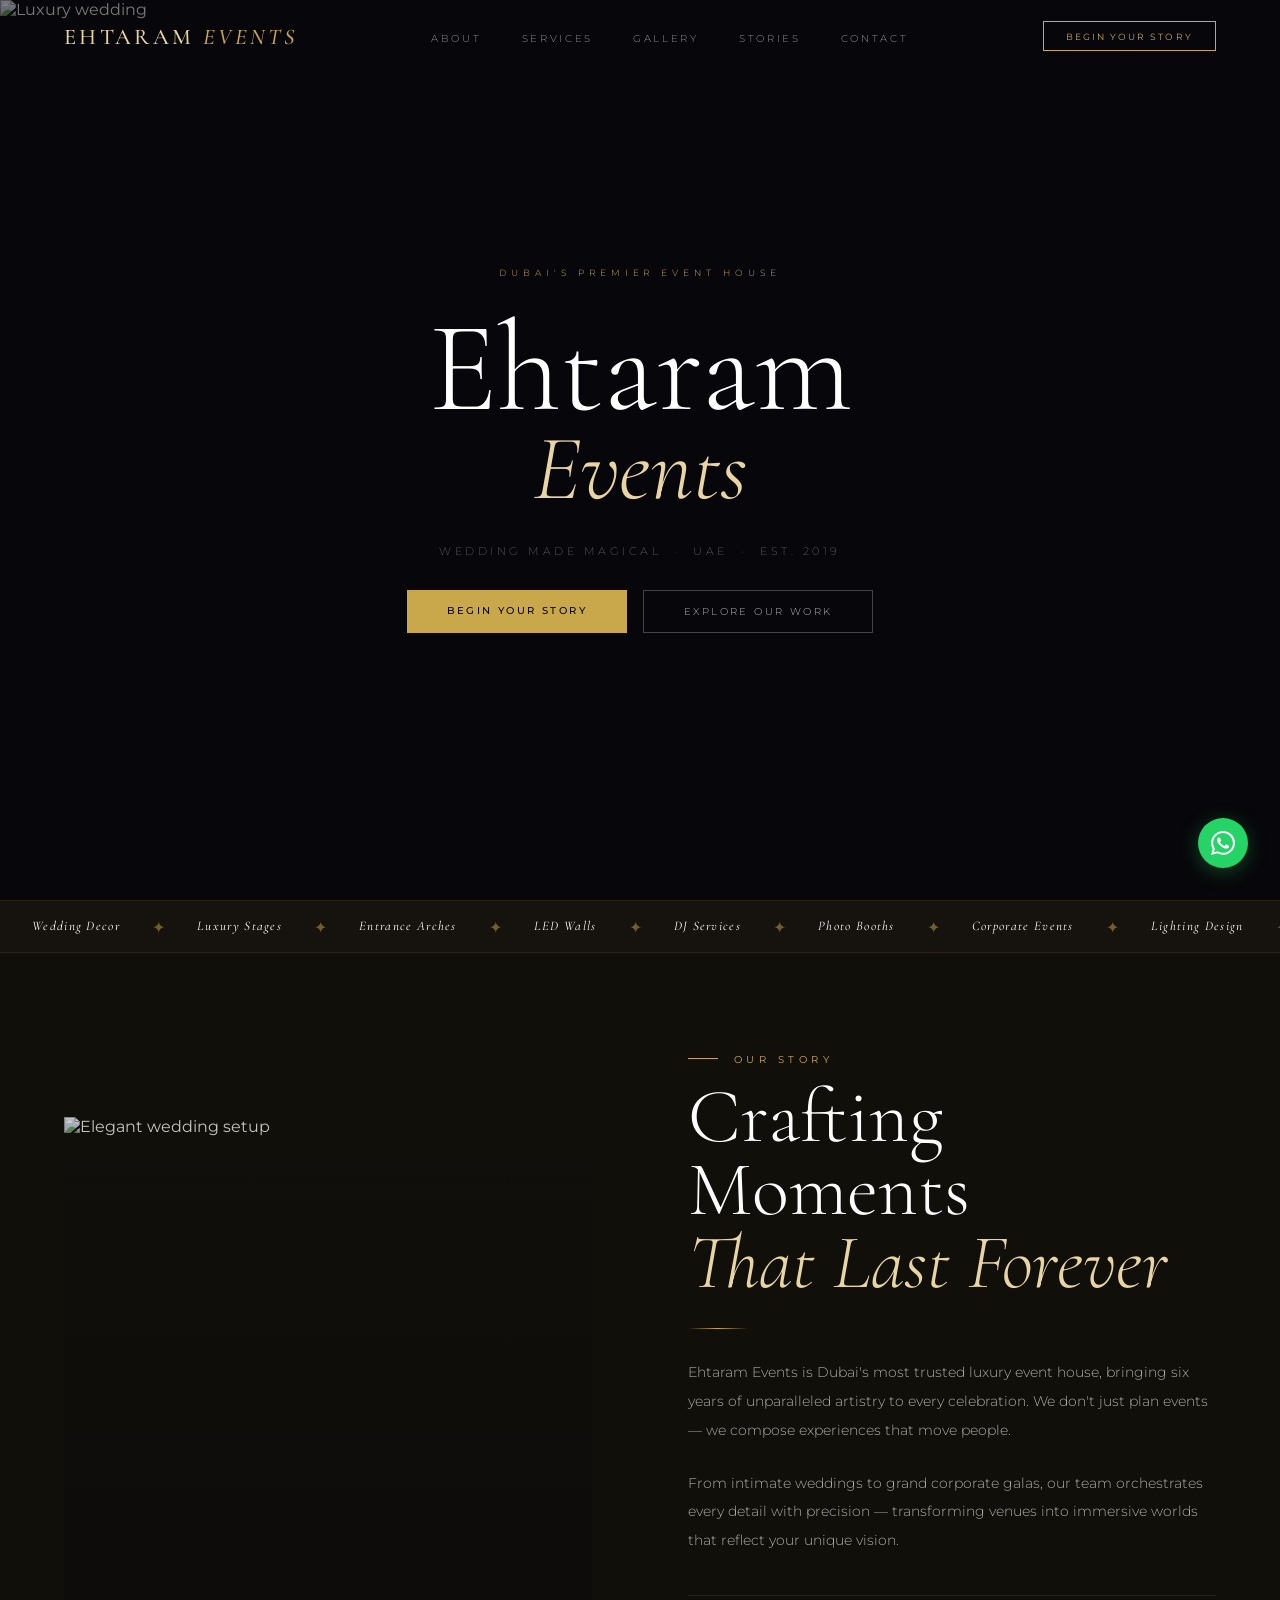
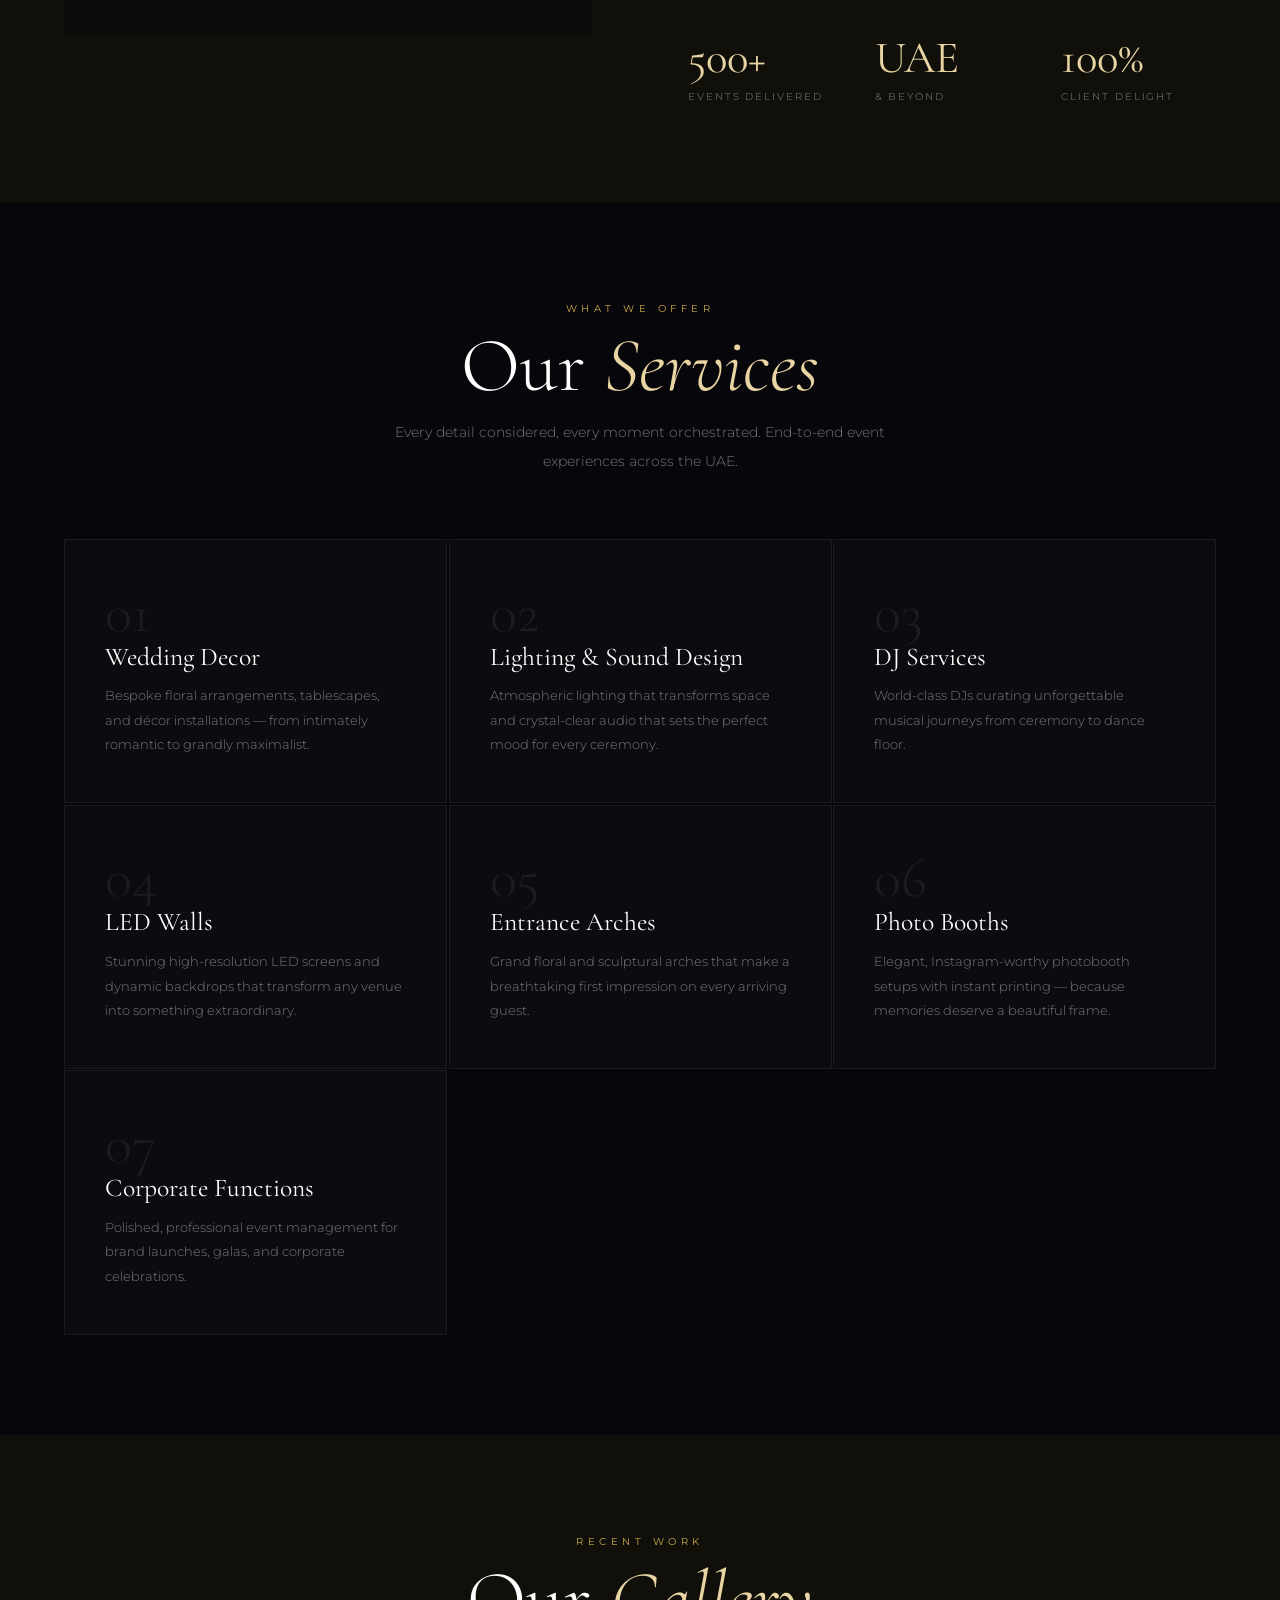
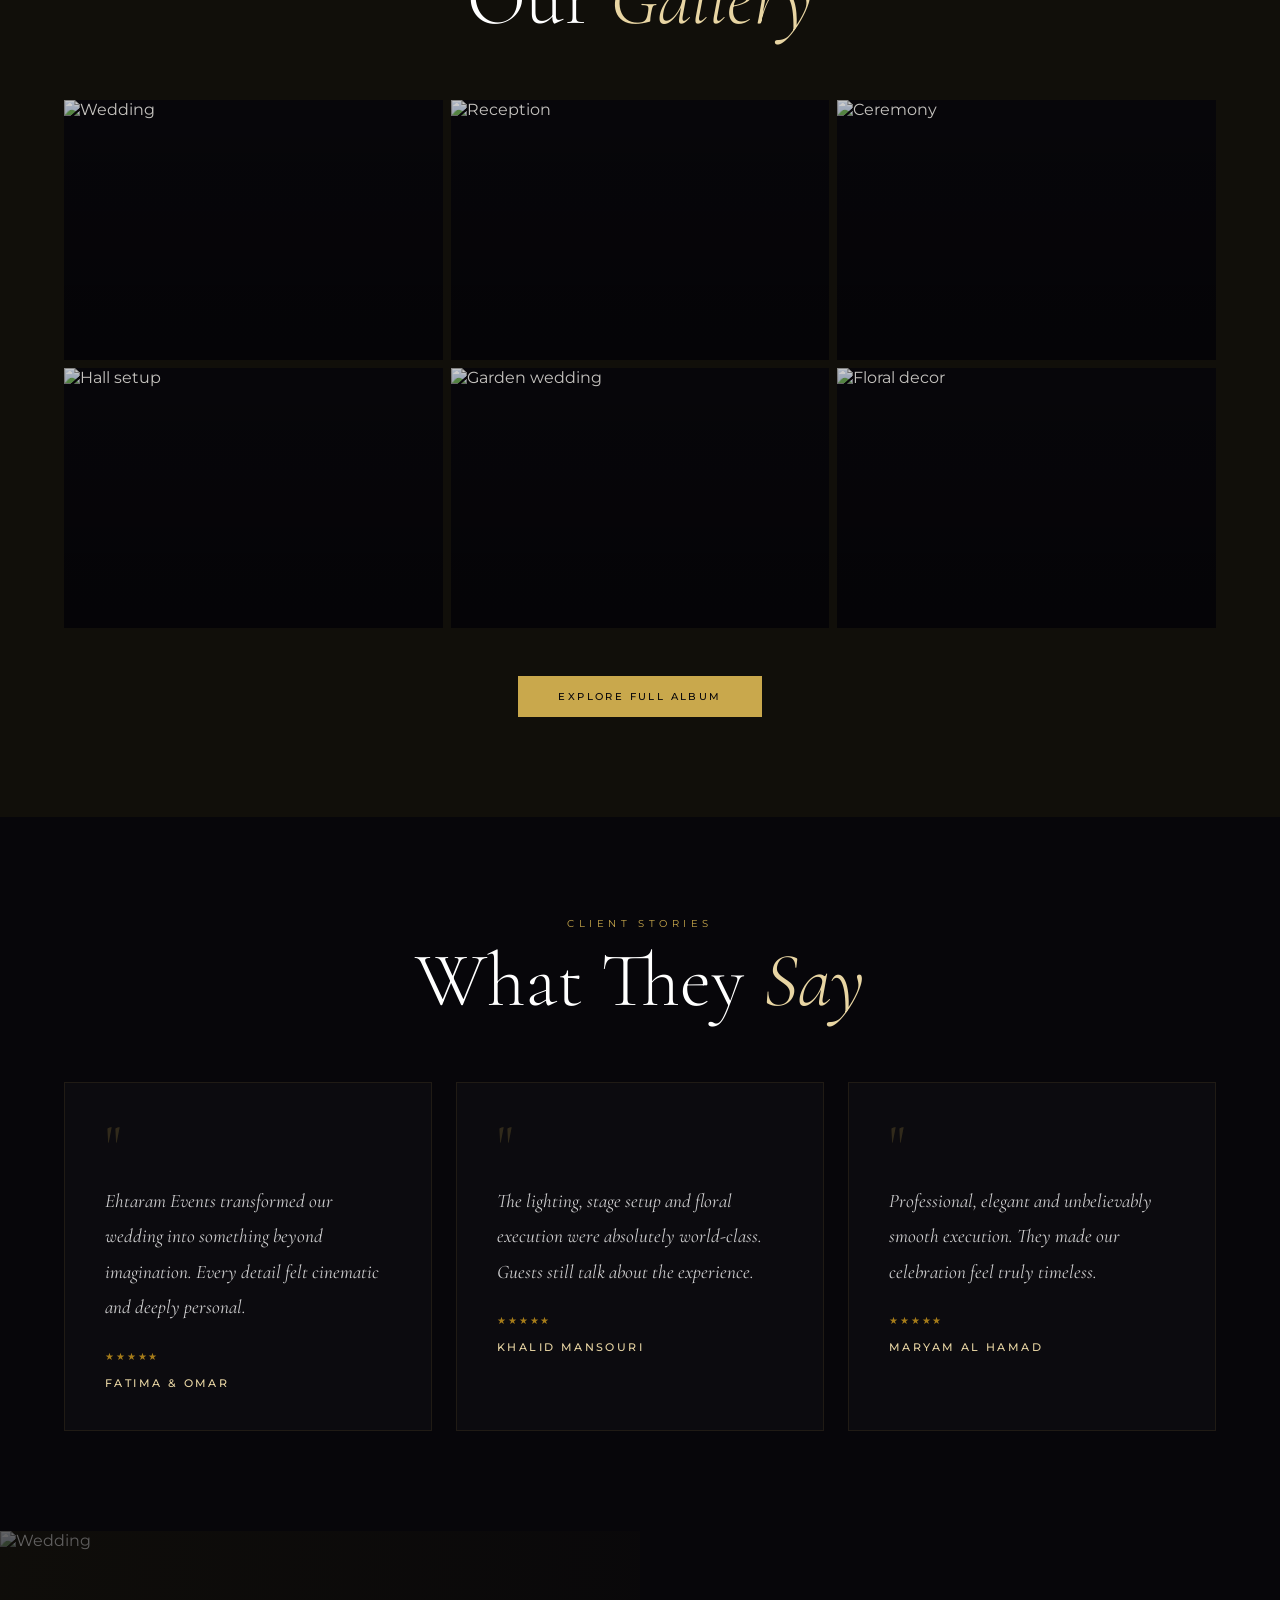
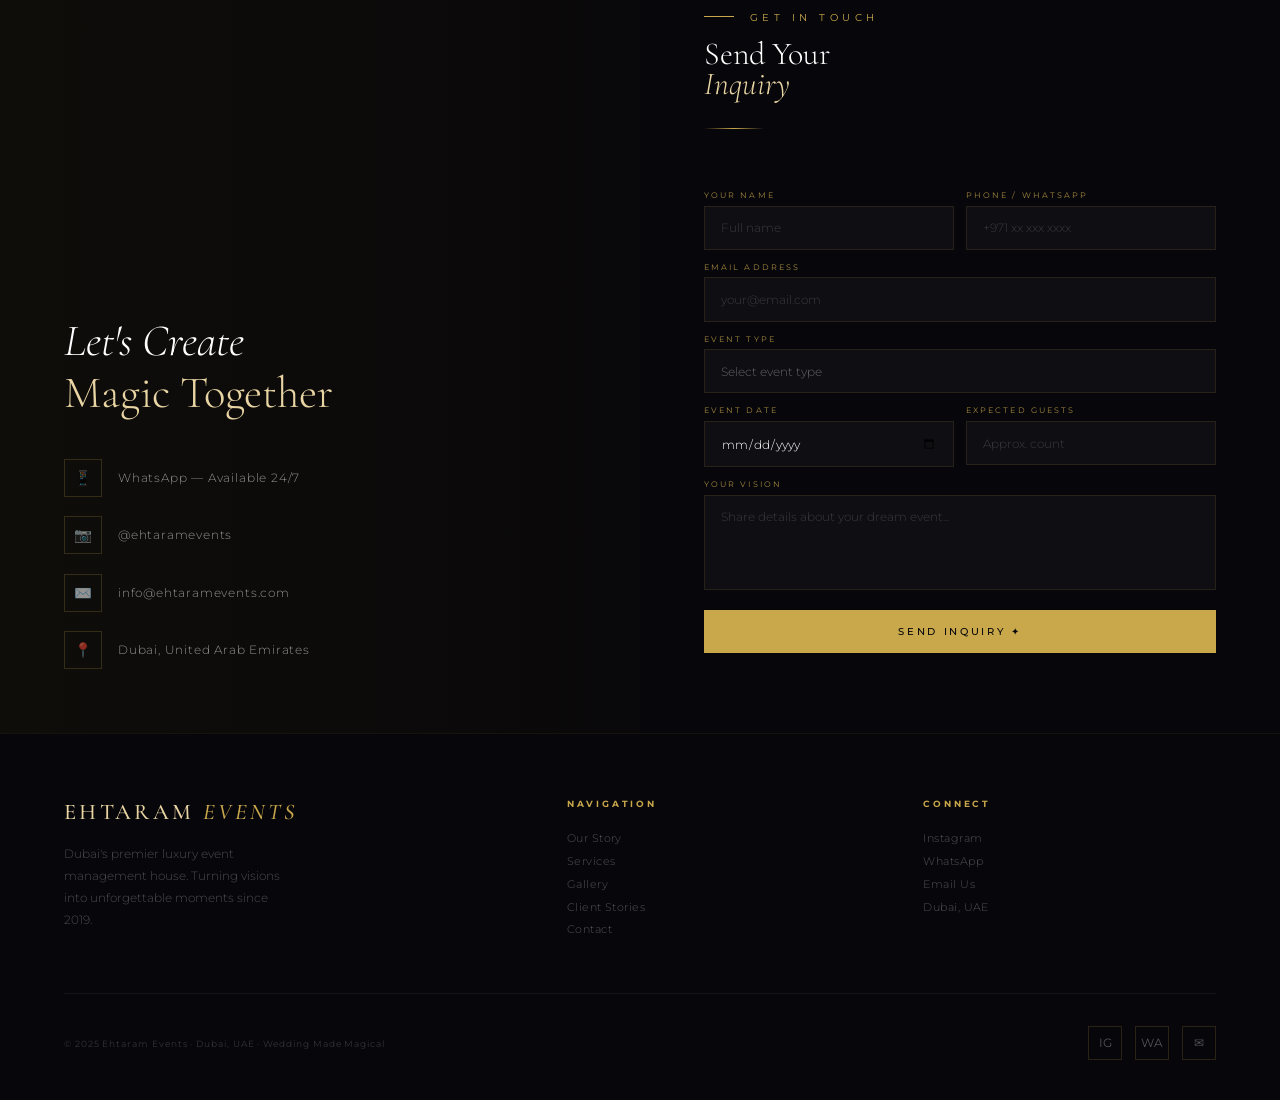
==== commit 7ab18abc: "main3" ====
--- a/index.html
+++ b/index.html
@@ -4,30 +4,478 @@
   <meta charset="UTF-8" />
   <meta name="viewport" content="width=device-width, initial-scale=1.0" />
   <title>Ehtaram Events — Wedding Made Magical</title>
-
   <link rel="preconnect" href="https://fonts.googleapis.com">
   <link rel="preconnect" href="https://fonts.gstatic.com" crossorigin>
-  <link href="https://fonts.googleapis.com/css2?family=Cormorant+Garamond:ital,wght@0,300;0,400;0,500;0,600;1,300;1,400;1,600&family=Montserrat:wght@200;300;400;500&family=Cormorant:ital,wght@1,300;1,400&display=swap" rel="stylesheet">
-
-  <link rel="stylesheet" href="style.css" />
+  <link href="https://fonts.googleapis.com/css2?family=Cormorant+Garamond:ital,wght@0,300;0,400;0,500;1,300;1,400&family=Montserrat:wght@300;400;500&display=swap" rel="stylesheet">
+  <style>
+    *, *::before, *::after { box-sizing: border-box; margin: 0; padding: 0; }
+    :root {
+      --gold: #C9A84C;
+      --gold-light: #E8D5A3;
+      --gold-dark: #8B6914;
+      --black: #07060A;
+      --black-soft: #110F0A;
+      --white: #FFFFFF;
+      --cream: #FAF6EF;
+    }
+    html { scroll-behavior: smooth; }
+    body { font-family: 'Montserrat', sans-serif; background: var(--black); color: var(--cream); overflow-x: hidden; }
+
+    ::-webkit-scrollbar { width: 3px; }
+    ::-webkit-scrollbar-track { background: var(--black); }
+    ::-webkit-scrollbar-thumb { background: var(--gold); }
+
+    /* NAV */
+    nav {
+      position: fixed; top: 0; left: 0; right: 0; z-index: 100;
+      padding: 0 5%; display: flex; align-items: center;
+      justify-content: space-between; height: 72px;
+      background: rgba(7,6,10,0); transition: background .4s, border .4s;
+    }
+    nav.scrolled {
+      background: rgba(7,6,10,.95);
+      border-bottom: 1px solid rgba(201,168,76,.12);
+    }
+    .nav-logo {
+      font-family: 'Cormorant Garamond', serif; font-size: 1.4rem;
+      font-weight: 500; color: var(--gold-light); letter-spacing: .15em;
+      text-transform: uppercase; text-decoration: none;
+    }
+    .nav-logo em { font-style: italic; color: var(--gold); }
+    .nav-links { display: flex; gap: 2.5rem; list-style: none; }
+    .nav-links a {
+      font-size: .6rem; font-weight: 300; letter-spacing: .28em;
+      text-transform: uppercase; color: rgba(255,255,255,.55);
+      text-decoration: none; transition: color .3s;
+    }
+    .nav-links a:hover { color: var(--gold); }
+    .nav-cta {
+      background: transparent; border: 1px solid var(--gold);
+      color: var(--gold); font-family: 'Montserrat', sans-serif;
+      font-size: .58rem; font-weight: 400; letter-spacing: .22em;
+      text-transform: uppercase; padding: .55rem 1.4rem;
+      cursor: pointer; transition: all .3s;
+    }
+    .nav-cta:hover { background: var(--gold); color: var(--black); }
+    .hamburger { display: none; flex-direction: column; gap: 5px; cursor: pointer; }
+    .hamburger span { width: 22px; height: 1px; background: var(--gold); display: block; }
+
+    /* MOBILE MENU */
+    .mobile-menu {
+      display: none; position: fixed; inset: 0;
+      background: rgba(7,6,10,.98); z-index: 200;
+      flex-direction: column; align-items: center; justify-content: center; gap: 2.5rem;
+    }
+    .mobile-menu.open { display: flex; }
+    .mobile-menu a {
+      font-family: 'Cormorant Garamond', serif; font-size: 2.5rem;
+      font-weight: 300; color: var(--gold-light); text-decoration: none;
+      font-style: italic; transition: color .3s;
+    }
+    .mobile-menu a:hover { color: var(--gold); }
+    .mobile-close {
+      position: absolute; top: 22px; right: 5%;
+      font-size: .65rem; color: var(--gold); cursor: pointer;
+      background: none; border: none; letter-spacing: .2em; text-transform: uppercase;
+      font-family: 'Montserrat', sans-serif;
+    }
+
+    /* HERO */
+    .hero {
+      height: 100vh; position: relative; overflow: hidden;
+      display: flex; align-items: center; justify-content: center;
+    }
+    .hero-img {
+      position: absolute; inset: 0; overflow: hidden;
+    }
+    .hero-img img {
+      width: 100%; height: 100%; object-fit: cover;
+      filter: saturate(.75) brightness(.55);
+    }
+    .hero-img::after {
+      content: ''; position: absolute; inset: 0;
+      background: linear-gradient(to bottom, rgba(7,6,10,.1) 0%, rgba(7,6,10,.45) 60%, rgba(7,6,10,.98) 100%);
+    }
+    .hero-content {
+      position: relative; z-index: 2; text-align: center;
+      padding: 0 5%; max-width: 860px;
+      animation: fadeUp .9s .3s ease both;
+    }
+    .hero-eyebrow {
+      font-size: .56rem; font-weight: 300; letter-spacing: .55em;
+      text-transform: uppercase; color: var(--gold); margin-bottom: 2rem;
+    }
+    .hero-title {
+      font-family: 'Cormorant Garamond', serif;
+      font-size: clamp(4.5rem, 10vw, 8.5rem);
+      font-weight: 300; line-height: .92; color: var(--white);
+    }
+    .hero-title .line-2 { display: block; font-style: italic; color: var(--gold-light); font-size: .72em; }
+    .hero-tagline {
+      font-size: .68rem; font-weight: 200; letter-spacing: .32em;
+      text-transform: uppercase; color: rgba(255,255,255,.45);
+      margin: 2rem 0;
+    }
+    .hero-btns { display: flex; gap: 1rem; justify-content: center; flex-wrap: wrap; }
+    .btn-gold {
+      background: var(--gold); color: var(--black);
+      font-family: 'Montserrat', sans-serif; font-size: .6rem;
+      font-weight: 500; letter-spacing: .25em; text-transform: uppercase;
+      padding: .95rem 2.5rem; border: none; cursor: pointer;
+      text-decoration: none; display: inline-block; transition: background .3s;
+    }
+    .btn-gold:hover { background: var(--gold-light); }
+    .btn-ghost {
+      background: transparent; color: rgba(255,255,255,.7);
+      font-family: 'Montserrat', sans-serif; font-size: .6rem;
+      font-weight: 300; letter-spacing: .25em; text-transform: uppercase;
+      padding: .95rem 2.5rem; border: 1px solid rgba(255,255,255,.25);
+      cursor: pointer; text-decoration: none; display: inline-block; transition: all .3s;
+    }
+    .btn-ghost:hover { border-color: var(--gold); color: var(--gold); }
+
+    /* MARQUEE */
+    .marquee-strip {
+      background: rgba(201,168,76,.08); border-top: 1px solid rgba(201,168,76,.1);
+      border-bottom: 1px solid rgba(201,168,76,.1); padding: .9rem 0; overflow: hidden;
+    }
+    .marquee-inner {
+      display: inline-flex; white-space: nowrap;
+      animation: marquee 22s linear infinite;
+    }
+    .marquee-item {
+      font-family: 'Cormorant Garamond', serif; font-size: .82rem;
+      font-style: italic; color: var(--white); letter-spacing: .1em; padding: 0 2rem;
+    }
+    .marquee-dot { color: var(--gold); opacity: .5; }
+    @keyframes marquee { from { transform: translateX(0); } to { transform: translateX(-50%); } }
+
+    /* SECTION SHARED */
+    section { padding: 100px 5%; }
+    .section-label {
+      font-size: .62rem; letter-spacing: .45em; text-transform: uppercase;
+      color: var(--gold); display: flex; align-items: center; gap: 1rem;
+      margin-bottom: 1rem;
+    }
+    .section-label::before { content: ''; width: 30px; height: 1px; background: var(--gold); }
+    .display-title {
+      font-family: 'Cormorant Garamond', serif;
+      font-size: clamp(3rem, 6vw, 5.5rem);
+      font-weight: 300; line-height: .95; color: var(--white);
+    }
+    .display-title em { font-style: italic; color: var(--gold-light); }
+    .gold-rule {
+      width: 60px; height: 1px;
+      background: linear-gradient(to right, transparent, var(--gold), transparent);
+      margin: 1.8rem 0;
+    }
+
+    /* ABOUT */
+    .about-section { background: var(--black-soft); }
+    .about-grid {
+      display: grid; grid-template-columns: 1fr 1fr; gap: 6rem; align-items: center;
+    }
+    .about-img {
+      position: relative; overflow: hidden; height: 520px;
+    }
+    .about-img img {
+      width: 100%; height: 100%; object-fit: cover;
+      filter: saturate(.7) brightness(.8); transition: transform .8s ease;
+    }
+    .about-img:hover img { transform: scale(1.04); }
+    .about-img::after {
+      content: ''; position: absolute; inset: 0;
+      background: linear-gradient(to top, rgba(7,6,10,.4), transparent);
+    }
+    .about-text-block .body-text {
+      font-size: .9rem; line-height: 2; font-weight: 300;
+      color: rgba(255,255,255,.65); margin-bottom: 1.5rem;
+    }
+    .stats-row {
+      display: grid; grid-template-columns: repeat(3, 1fr); gap: 2rem;
+      margin-top: 2.5rem; padding-top: 2.5rem;
+      border-top: 1px solid rgba(201,168,76,.12);
+    }
+    .stat-item { display: flex; flex-direction: column; }
+    .stat-item strong {
+      font-family: 'Cormorant Garamond', serif;
+      font-size: clamp(2rem, 3.5vw, 3rem); font-weight: 400;
+      color: var(--gold-light); line-height: 1;
+    }
+    .stat-item span {
+      margin-top: .6rem; font-size: .6rem; letter-spacing: .2em;
+      text-transform: uppercase; color: rgba(255,255,255,.35);
+    }
+
+    /* SERVICES */
+    .services-section { background: var(--black); }
+    .services-header { text-align: center; margin-bottom: 4rem; }
+    .services-header .section-label { justify-content: center; }
+    .services-header .section-label::before { display: none; }
+    .services-header .display-title { margin-bottom: .5rem; }
+    .services-header p {
+      font-size: .88rem; font-weight: 300; color: rgba(255,255,255,.45);
+      max-width: 520px; margin: 1rem auto 0; line-height: 2;
+    }
+    .services-grid {
+      display: grid; grid-template-columns: repeat(3, 1fr); gap: 1.5px;
+    }
+    .svc-card {
+      padding: 2.8rem 2.5rem;
+      background: rgba(255,255,255,.02);
+      border: 1px solid rgba(255,255,255,.06);
+      transition: border-color .4s, background .4s;
+    }
+    .svc-card:hover {
+      border-color: rgba(201,168,76,.2);
+      background: rgba(201,168,76,.03);
+    }
+    .svc-num {
+      font-family: 'Cormorant Garamond', serif; font-size: 3.5rem;
+      font-weight: 300; color: rgba(255,255,255,.07); line-height: 1;
+      margin-bottom: .8rem; transition: color .4s;
+    }
+    .svc-card:hover .svc-num { color: rgba(201,168,76,.12); }
+    .svc-card h3 {
+      font-family: 'Cormorant Garamond', serif; font-size: 1.6rem;
+      font-weight: 400; color: var(--white); margin-bottom: .8rem;
+      transition: color .4s;
+    }
+    .svc-card:hover h3 { color: var(--gold-light); }
+    .svc-card p {
+      font-size: .8rem; font-weight: 300; line-height: 1.9;
+      color: rgba(255,255,255,.45); transition: color .4s;
+    }
+    .svc-card:hover p { color: rgba(255,255,255,.7); }
+
+    /* GALLERY */
+    .gallery-section { background: var(--black-soft); }
+    .gallery-header { text-align: center; margin-bottom: 4rem; }
+    .gallery-header .section-label { justify-content: center; }
+    .gallery-header .section-label::before { display: none; }
+    .gallery-grid {
+      display: grid; grid-template-columns: repeat(3, 1fr); gap: 8px;
+    }
+    .gallery-item {
+      position: relative; overflow: hidden;
+      height: 260px; background: var(--black);
+    }
+    .gallery-item img {
+      width: 100%; height: 100%; object-fit: cover;
+      filter: saturate(.7) brightness(.8);
+      transition: transform .8s ease, filter .5s ease;
+    }
+    .gallery-item:hover img {
+      transform: scale(1.06);
+      filter: saturate(1) brightness(1);
+    }
+    .gallery-item::after {
+      content: ''; position: absolute; inset: 0;
+      background: linear-gradient(to top, rgba(0,0,0,.5), transparent);
+      opacity: .7;
+    }
+    .gallery-cta { text-align: center; margin-top: 3rem; }
+
+    /* TESTIMONIALS */
+    .testimonials-section { background: var(--black); }
+    .testi-header { text-align: center; margin-bottom: 4rem; }
+    .testi-header .section-label { justify-content: center; }
+    .testi-header .section-label::before { display: none; }
+    .testi-grid {
+      display: grid; grid-template-columns: repeat(3, 1fr); gap: 1.5rem;
+    }
+    .testi-card {
+      padding: 2.5rem;
+      background: rgba(255,255,255,.02);
+      border: 1px solid rgba(201,168,76,.1);
+      transition: border-color .4s;
+    }
+    .testi-card:hover { border-color: rgba(201,168,76,.25); }
+    .testi-quote {
+      font-family: 'Cormorant Garamond', serif; font-size: 3.5rem;
+      line-height: .8; color: rgba(201,168,76,.2); display: block; margin-bottom: 1rem;
+    }
+    .testi-text {
+      font-family: 'Cormorant Garamond', serif; font-size: 1.2rem;
+      font-style: italic; line-height: 1.85; color: rgba(255,255,255,.8);
+      margin-bottom: 1.5rem;
+    }
+    .testi-stars { color: #a67c1a; font-size: .65rem; letter-spacing: .18em; margin-bottom: .8rem; }
+    .testi-author {
+      font-size: .68rem; font-weight: 500; letter-spacing: .22em;
+      text-transform: uppercase; color: var(--gold-light);
+    }
+
+    /* CONTACT */
+    .contact-section {
+      background: var(--black-soft);
+      display: grid; grid-template-columns: 1fr 1fr;
+      padding: 0; min-height: 80vh;
+    }
+    .contact-visual { position: relative; overflow: hidden; min-height: 500px; }
+    .contact-visual img {
+      width: 100%; height: 100%; object-fit: cover;
+      filter: saturate(.4) brightness(.5);
+    }
+    .contact-visual-overlay {
+      position: absolute; inset: 0;
+      background: linear-gradient(to right, rgba(7,6,10,.2), rgba(7,6,10,.75));
+    }
+    .contact-visual-content {
+      position: absolute; inset: 0; display: flex;
+      flex-direction: column; justify-content: flex-end; padding: 4rem;
+    }
+    .contact-visual-title {
+      font-family: 'Cormorant Garamond', serif;
+      font-size: clamp(2rem, 3.5vw, 3.5rem); font-weight: 300;
+      color: var(--white); line-height: 1.15; font-style: italic;
+    }
+    .contact-visual-title em { font-style: normal; color: var(--gold-light); display: block; }
+    .contact-channels { display: flex; flex-direction: column; gap: 1.2rem; margin-top: 2.5rem; }
+    .channel-link {
+      display: flex; align-items: center; gap: 1rem;
+      color: rgba(255,255,255,.55); text-decoration: none;
+      font-size: .72rem; font-weight: 300; letter-spacing: .07em; transition: color .3s;
+    }
+    .channel-link:hover { color: var(--gold); }
+    .channel-icon {
+      width: 38px; height: 38px; border: 1px solid rgba(201,168,76,.2);
+      display: flex; align-items: center; justify-content: center; flex-shrink: 0;
+      font-size: .9rem; transition: all .3s;
+    }
+    .channel-link:hover .channel-icon { border-color: var(--gold); background: rgba(201,168,76,.08); }
+    .contact-form-pane {
+      padding: 5rem 4rem; display: flex; flex-direction: column;
+      justify-content: center; background: var(--black);
+    }
+    .contact-form-pane .display-title { font-size: clamp(1.8rem, 2.5vw, 2.8rem); }
+    .form-fields { display: flex; flex-direction: column; gap: .75rem; margin-top: 2rem; }
+    .f-row { display: grid; grid-template-columns: 1fr 1fr; gap: .75rem; }
+    .f-group { display: flex; flex-direction: column; gap: .35rem; }
+    .f-label {
+      font-size: .52rem; letter-spacing: .25em; text-transform: uppercase;
+      color: var(--gold); opacity: .8;
+    }
+    .f-input, .f-textarea, .f-select {
+      background: rgba(255,255,255,.03); border: 1px solid rgba(201,168,76,.12);
+      color: var(--white); font-family: 'Montserrat', sans-serif;
+      font-size: .78rem; font-weight: 300; padding: .85rem 1rem;
+      outline: none; width: 100%; transition: border-color .3s;
+    }
+    .f-input::placeholder, .f-textarea::placeholder { color: rgba(255,255,255,.18); }
+    .f-input:focus, .f-textarea:focus, .f-select:focus { border-color: var(--gold); }
+    .f-textarea { height: 95px; resize: none; }
+    .f-select { appearance: none; color: rgba(255,255,255,.35); }
+    .f-select option { background: #1A1710; }
+    .f-select:valid { color: var(--white); }
+    .btn-submit {
+      background: var(--gold); color: var(--black); font-family: 'Montserrat', sans-serif;
+      font-size: .6rem; font-weight: 500; letter-spacing: .28em; text-transform: uppercase;
+      padding: 1rem 2.5rem; border: none; cursor: pointer; transition: background .3s;
+      margin-top: .5rem; width: 100%;
+    }
+    .btn-submit:hover { background: var(--gold-light); }
+    .form-success {
+      display: none; text-align: center; padding: 3rem;
+      border: 1px solid rgba(201,168,76,.2);
+    }
+    .form-success-icon { font-size: 1.8rem; display: block; margin-bottom: 1rem; }
+    .form-success-title {
+      font-family: 'Cormorant Garamond', serif; font-size: 1.8rem;
+      color: var(--gold-light); font-style: italic; margin-bottom: .5rem;
+    }
+    .form-success-text { font-size: .72rem; color: rgba(255,255,255,.35); font-weight: 300; }
+
+    /* FOOTER */
+    footer {
+      background: var(--black); border-top: 1px solid rgba(201,168,76,.08);
+      padding: 4rem 5% 2.5rem;
+    }
+    .footer-inner {
+      display: grid; grid-template-columns: 1.5fr 1fr 1fr; gap: 4rem;
+      margin-bottom: 3rem;
+    }
+    .footer-brand .nav-logo { display: inline-block; margin-bottom: 1.2rem; }
+    .footer-brand p {
+      font-size: .72rem; font-weight: 300; line-height: 1.9;
+      color: rgba(255,255,255,.28); max-width: 220px;
+    }
+    .footer-col h4 {
+      font-size: .58rem; letter-spacing: .3em; text-transform: uppercase;
+      color: var(--gold); margin-bottom: 1.4rem;
+    }
+    .footer-col a {
+      display: block; font-size: .7rem; font-weight: 300;
+      color: rgba(255,255,255,.3); text-decoration: none;
+      margin-bottom: .55rem; transition: color .3s; letter-spacing: .04em;
+    }
+    .footer-col a:hover { color: var(--gold); }
+    .footer-bottom {
+      display: flex; justify-content: space-between; align-items: center;
+      padding-top: 2rem; border-top: 1px solid rgba(255,255,255,.05);
+      flex-wrap: wrap; gap: 1rem;
+    }
+    .footer-copy { font-size: .58rem; color: rgba(255,255,255,.18); letter-spacing: .1em; }
+    .footer-social { display: flex; gap: .8rem; }
+    .social-btn {
+      width: 34px; height: 34px; border: 1px solid rgba(201,168,76,.18);
+      display: flex; align-items: center; justify-content: center;
+      color: rgba(255,255,255,.3); font-size: .72rem; text-decoration: none;
+      transition: all .3s;
+    }
+    .social-btn:hover { border-color: var(--gold); color: var(--gold); }
+
+    /* WA FLOAT */
+    .wa-float {
+      position: fixed; bottom: 2rem; right: 2rem; z-index: 90;
+      width: 50px; height: 50px; background: #25D366; border-radius: 50%;
+      display: flex; align-items: center; justify-content: center;
+      box-shadow: 0 4px 20px rgba(37,211,102,.3); text-decoration: none;
+      transition: transform .3s;
+    }
+    .wa-float:hover { transform: scale(1.1); }
+    .wa-float svg { width: 24px; height: 24px; fill: white; }
+
+    @keyframes fadeUp { from { opacity: 0; transform: translateY(30px); } to { opacity: 1; transform: translateY(0); } }
+
+    /* RESPONSIVE */
+    @media (max-width: 1024px) {
+      .about-grid { grid-template-columns: 1fr; gap: 3rem; }
+      .about-img { height: 380px; }
+      .contact-section { grid-template-columns: 1fr; }
+      .contact-visual { min-height: 42vh; }
+      .footer-inner { grid-template-columns: 1fr 1fr; }
+    }
+    @media (max-width: 768px) {
+      .nav-links, .nav-cta { display: none; }
+      .hamburger { display: flex; }
+      section { padding: 70px 5%; }
+      .services-grid { grid-template-columns: 1fr; }
+      .testi-grid { grid-template-columns: 1fr; }
+      .gallery-grid { grid-template-columns: 1fr 1fr; }
+      .stats-row { grid-template-columns: repeat(3, 1fr); gap: 1rem; }
+      .contact-form-pane { padding: 3.5rem 5%; }
+      .footer-inner { grid-template-columns: 1fr; gap: 2.5rem; }
+      .f-row { grid-template-columns: 1fr; }
+    }
+    @media (max-width: 480px) {
+      .gallery-grid { grid-template-columns: 1fr; }
+    }
+  </style>
 </head>
 <body>
-
-  <!-- CURSOR -->
-  <div class="cursor" id="cursor"></div>
-  <div class="cursor-ring" id="cursorRing"></div>
 
   <!-- NAV -->
   <nav id="navbar">
     <a class="nav-logo" href="#">Ehtaram <em>Events</em></a>
     <ul class="nav-links">
-      <li><a href="#story">About</a></li>
+      <li><a href="#about">About</a></li>
       <li><a href="#services">Services</a></li>
       <li><a href="#gallery">Gallery</a></li>
       <li><a href="#testimonials">Stories</a></li>
       <li><a href="#contact">Contact</a></li>
     </ul>
-    <button class="nav-cta" onclick="document.getElementById('contact').scrollIntoView({behavior:'smooth'})"><span>Begin Your Story</span></button>
+    <button class="nav-cta" onclick="document.getElementById('contact').scrollIntoView({behavior:'smooth'})">Begin Your Story</button>
     <div class="hamburger" id="hamburger">
       <span></span><span></span><span></span>
     </div>
@@ -35,39 +483,34 @@
 
   <div class="mobile-menu" id="mobileMenu">
     <button class="mobile-close" id="mobileClose">Close ✕</button>
-    <a href="#story" class="mobile-link">About</a>
+    <a href="#about" class="mobile-link">About</a>
     <a href="#services" class="mobile-link">Services</a>
     <a href="#gallery" class="mobile-link">Gallery</a>
     <a href="#testimonials" class="mobile-link">Stories</a>
-    <a href="#contact" class="mobile-link">Get a Quote</a>
+    <a href="#contact" class="mobile-link">Contact</a>
   </div>
 
   <!-- HERO -->
-  <section class="hero" id="hero">
-    <div class="hero-reel">
-      <img src="https://images.unsplash.com/photo-1519741497674-611481863552?w=1800&q=85" alt="Luxury wedding" id="heroBg">
-    </div>
-    <div class="hero-noise"></div>
-    <div class="hero-content parallax-layer" id="heroContent">
+  <section class="hero">
+    <div class="hero-img">
+      <img src="https://images.unsplash.com/photo-1519741497674-611481863552?w=1800&q=85" alt="Luxury wedding">
+    </div>
+    <div class="hero-content">
       <p class="hero-eyebrow">Dubai's Premier Event House</p>
       <h1 class="hero-title">
-        <span class="line-1">Ehtaram</span>
+        Ehtaram
         <span class="line-2">Events</span>
       </h1>
       <p class="hero-tagline">Wedding Made Magical &nbsp;·&nbsp; UAE &nbsp;·&nbsp; Est. 2019</p>
       <div class="hero-btns">
-        <a href="#contact" class="btn-gold"><span>Begin Your Story</span></a>
+        <a href="#contact" class="btn-gold">Begin Your Story</a>
         <a href="#gallery" class="btn-ghost">Explore Our Work</a>
       </div>
     </div>
-    <div class="hero-scroll-indicator">
-      <span>Scroll</span>
-      <div class="scroll-track"></div>
-    </div>
   </section>
 
   <!-- MARQUEE -->
-  <div class="marquee-section">
+  <div class="marquee-strip">
     <div class="marquee-inner">
       <span class="marquee-item">Wedding Decor</span><span class="marquee-dot"> ✦ </span>
       <span class="marquee-item">Luxury Stages</span><span class="marquee-dot"> ✦ </span>
@@ -77,7 +520,6 @@
       <span class="marquee-item">Photo Booths</span><span class="marquee-dot"> ✦ </span>
       <span class="marquee-item">Corporate Events</span><span class="marquee-dot"> ✦ </span>
       <span class="marquee-item">Lighting Design</span><span class="marquee-dot"> ✦ </span>
-
       <span class="marquee-item">Wedding Decor</span><span class="marquee-dot"> ✦ </span>
       <span class="marquee-item">Luxury Stages</span><span class="marquee-dot"> ✦ </span>
       <span class="marquee-item">Entrance Arches</span><span class="marquee-dot"> ✦ </span>
@@ -89,587 +531,149 @@
     </div>
   </div>
 
-<!-- STORY / ABOUT -->
-<section class="story story-centered" id="story">
-
-  <!-- BACKGROUND -->
-  <div class="story-bg">
-
-    <img
-      src="assets/bg-video.gif"
-      alt="Background"
-      class="story-bg-gif"
-    >
-
-    <div class="story-bg-overlay"></div>
-
-    <div class="story-blur blur-1"></div>
-    <div class="story-blur blur-2"></div>
-
-  </div>
-
-  <!-- CONTENT -->
-  <div class="story-content story-content-centered">
-
-    <div class="label-tag sr d1">
-      Our Story
-    </div>
-
-    <h2 class="display-title sr d2">
-      Crafting Moments<br>
-      <em>That Last Forever</em>
-    </h2>
-
-    <div class="gold-rule sr d3"></div>
-
-    <p class="body-text sr d3">
-      Ehtaram Events is Dubai's most trusted luxury event house,
-      bringing six years of unparalleled artistry to every celebration.
-      We don't just plan events — we compose experiences that move people.
-    </p>
-
-    <p class="body-text sr d4">
-      From intimate weddings to grand corporate galas, our team orchestrates
-      every detail with precision — transforming venues into immersive,
-      cinematic worlds that reflect your unique vision.
-    </p>
-
-    <div class="stats-row story-stats">
-
-      <div class="stat-item sr d2">
-        <strong>500+</strong>
-        <span>Events Delivered</span>
-      </div>
-
-      <div class="stat-item sr d3">
-        <strong>UAE</strong>
-        <span>& Beyond</span>
-      </div>
-
-      <div class="stat-item sr d4">
-        <strong>100%</strong>
-        <span>Client Delight</span>
-      </div>
-
-    </div>
-
-  </div>
-
-</section>
+  <!-- ABOUT -->
+  <section class="about-section" id="about">
+    <div class="about-grid">
+      <div class="about-img">
+        <img src="https://images.unsplash.com/photo-1511795409834-ef04bbd61622?w=900&q=80" alt="Elegant wedding setup">
+      </div>
+      <div class="about-text-block">
+        <div class="section-label">Our Story</div>
+        <h2 class="display-title">Crafting Moments<br><em>That Last Forever</em></h2>
+        <div class="gold-rule"></div>
+        <p class="body-text">Ehtaram Events is Dubai's most trusted luxury event house, bringing six years of unparalleled artistry to every celebration. We don't just plan events — we compose experiences that move people.</p>
+        <p class="body-text">From intimate weddings to grand corporate galas, our team orchestrates every detail with precision — transforming venues into immersive worlds that reflect your unique vision.</p>
+        <div class="stats-row">
+          <div class="stat-item"><strong>500+</strong><span>Events Delivered</span></div>
+          <div class="stat-item"><strong>UAE</strong><span>& Beyond</span></div>
+          <div class="stat-item"><strong>100%</strong><span>Client Delight</span></div>
+        </div>
+      </div>
+    </div>
+  </section>
 
   <!-- SERVICES -->
   <section class="services-section" id="services">
-
-
-
-<div class="services-bg">
-
-  <video
-    class="services-bg-video"
-    autoplay
-    muted
-    loop
-    playsinline
-  >
-    <source src="assets/bg-video2.mp4" type="video/mp4">
-  </video>
-
-  <div class="services-bg-overlay"></div>
-
-</div>
-
-
-
-
-<div class="services-header">
-
-  <div class="services-heading-wrap">
-
-    <div class="services-mini-line sr">
-      <span></span>
-      <p>What We Offer</p>
-      <span></span>
-    </div>
-
-    <h2 class="display-title services-title sr d1">
-      Our <em>Services</em>
-    </h2>
-
-    <div class="services-divider sr d2"></div>
-
-    <p class="services-lead sr d2">
-      Every detail considered, every moment orchestrated.
-      We offer end-to-end event experiences across the UAE and the region.
-    </p>
-
-  </div>
-
-</div>
-    <div class="services-bento sr-scale">
-      <div class="svc svc-a">
-        
+    <div class="services-header">
+      <div class="section-label">What We Offer</div>
+      <h2 class="display-title">Our <em>Services</em></h2>
+      <p>Every detail considered, every moment orchestrated. End-to-end event experiences across the UAE.</p>
+    </div>
+    <div class="services-grid">
+      <div class="svc-card">
         <span class="svc-num">01</span>
-        <h3 class="svc-title">Wedding Decor</h3>
-        <p class="svc-desc">Bespoke floral arrangements, tablescapes, and décor installations — from intimately romantic to grandly maximalist.</p>
-      </div>
-      <div class="svc svc-b">
-         
+        <h3>Wedding Decor</h3>
+        <p>Bespoke floral arrangements, tablescapes, and décor installations — from intimately romantic to grandly maximalist.</p>
+      </div>
+      <div class="svc-card">
         <span class="svc-num">02</span>
-        <h3 class="svc-title">Lighting & Sound Design</h3>
-        <p class="svc-desc">Atmospheric lighting that transforms space and crystal-clear audio that sets the perfect mood for every ceremony and celebration.</p>
-      </div>
-      <div class="svc svc-c">
-         
+        <h3>Lighting & Sound Design</h3>
+        <p>Atmospheric lighting that transforms space and crystal-clear audio that sets the perfect mood for every ceremony.</p>
+      </div>
+      <div class="svc-card">
         <span class="svc-num">03</span>
-        <h3 class="svc-title">DJ Services</h3>
-        <p class="svc-desc">World-class DJs curating unforgettable musical journeys from ceremony to dance floor.</p>
-      </div>
-      <div class="svc svc-d">
-         
+        <h3>DJ Services</h3>
+        <p>World-class DJs curating unforgettable musical journeys from ceremony to dance floor.</p>
+      </div>
+      <div class="svc-card">
         <span class="svc-num">04</span>
-        <h3 class="svc-title">LED Walls</h3>
-        <p class="svc-desc">Stunning high-resolution LED screens and dynamic backdrops that transform any venue.</p>
-      </div>
-      <div class="svc svc-e">
-         
+        <h3>LED Walls</h3>
+        <p>Stunning high-resolution LED screens and dynamic backdrops that transform any venue into something extraordinary.</p>
+      </div>
+      <div class="svc-card">
         <span class="svc-num">05</span>
-        <h3 class="svc-title">Entrance Arches</h3>
-        <p class="svc-desc">Grand floral and sculptural arches that make a breathtaking first impression.</p>
-      </div>
-      <div class="svc svc-f">
-         
+        <h3>Entrance Arches</h3>
+        <p>Grand floral and sculptural arches that make a breathtaking first impression on every arriving guest.</p>
+      </div>
+      <div class="svc-card">
         <span class="svc-num">06</span>
-        <h3 class="svc-title">Photo Booths</h3>
-        <p class="svc-desc">Elegant, Instagram-worthy photobooth setups with instant printing — because memories deserve a beautiful frame that guests can treasure forever.</p>
-      </div>
-      <div class="svc svc-g">
-         
+        <h3>Photo Booths</h3>
+        <p>Elegant, Instagram-worthy photobooth setups with instant printing — because memories deserve a beautiful frame.</p>
+      </div>
+      <div class="svc-card">
         <span class="svc-num">07</span>
-        <h3 class="svc-title">Corporate Functions</h3>
-        <p class="svc-desc">Polished, professional event management for brand launches, galas, and corporate celebrations that leave lasting impressions on every attendee.</p>
+        <h3>Corporate Functions</h3>
+        <p>Polished, professional event management for brand launches, galas, and corporate celebrations.</p>
       </div>
     </div>
   </section>
 
-  <!-- CINEMATIC SHOWCASE -->
-<!-- INFINITE SHOWCASE MARQUEE -->
-<section class="showcase" id="showcase">
-
-<div class="showcase-header">
-
-  <div class="showcase-heading-wrap">
-
-    <div class="showcase-mini-line sr">
-
-      <span></span>
-
-      <p>Visual Journey</p>
-
-      <span></span>
-
-    </div>
-
-    <h2 class="display-title showcase-title sr d1">
-
-      A Reel of
-      <em>Moments</em>
-
-    </h2>
-
-    <div class="showcase-divider sr d2"></div>
-
-    <p class="showcase-sub sr d2">
-
-      A cinematic stream of weddings,
-      celebrations and luxury experiences
-      crafted frame by frame.
-
-    </p>
-
-  </div>
-
-</div>
-
-  <div class="marquee-showcase">
-
-    <div class="marquee-track">
-
-      <!-- SET 1 -->
-
-      <div class="showcase-card">
-        <img src="https://images.unsplash.com/photo-1511795409834-ef04bbd61622?w=1200&q=80">
-        <div class="showcase-overlay">
-          <span>Luxury Floral Stage</span>
-        </div>
-      </div>
-
-      <div class="showcase-card">
-        <img src="https://images.unsplash.com/photo-1465495976277-4387d4b0b4c6?w=1200&q=80">
-        <div class="showcase-overlay">
-          <span>Royal Gold Theme</span>
-        </div>
-      </div>
-
-      <div class="showcase-card">
-        <img src="https://images.unsplash.com/photo-1550005809-91ad75fb315f?w=1200&q=80">
-        <div class="showcase-overlay">
-          <span>Crystal & Ivory</span>
-        </div>
-      </div>
-
-      <div class="showcase-card">
-        <img src="https://images.unsplash.com/photo-1478146896981-b80fe463b330?w=1200&q=80">
-        <div class="showcase-overlay">
-          <span>Garden Enchantment</span>
-        </div>
-      </div>
-
-      <div class="showcase-card">
-        <img src="https://images.unsplash.com/photo-1469371670807-013ccf25f16a?w=1200&q=80">
-        <div class="showcase-overlay">
-          <span>Grand Hall Setup</span>
-        </div>
-      </div>
-
-      <!-- DUPLICATE FOR INFINITE LOOP -->
-
-      <div class="showcase-card">
-        <img src="https://images.unsplash.com/photo-1511795409834-ef04bbd61622?w=1200&q=80">
-        <div class="showcase-overlay">
-          <span>Luxury Floral Stage</span>
-        </div>
-      </div>
-
-      <div class="showcase-card">
-        <img src="https://images.unsplash.com/photo-1465495976277-4387d4b0b4c6?w=1200&q=80">
-        <div class="showcase-overlay">
-          <span>Royal Gold Theme</span>
-        </div>
-      </div>
-
-      <div class="showcase-card">
-        <img src="https://images.unsplash.com/photo-1550005809-91ad75fb315f?w=1200&q=80">
-        <div class="showcase-overlay">
-          <span>Crystal & Ivory</span>
-        </div>
-      </div>
-
-      <div class="showcase-card">
-        <img src="https://images.unsplash.com/photo-1478146896981-b80fe463b330?w=1200&q=80">
-        <div class="showcase-overlay">
-          <span>Garden Enchantment</span>
-        </div>
-      </div>
-
-      <div class="showcase-card">
-        <img src="https://images.unsplash.com/photo-1469371670807-013ccf25f16a?w=1200&q=80">
-        <div class="showcase-overlay">
-          <span>Grand Hall Setup</span>
-        </div>
-      </div>
-
-    </div>
-
-  </div>
-
-</section>
-
-<!-- GALLERY -->
-<section class="gallery-section" id="gallery">
-
-  <!-- HEADING -->
-<div class="gallery-head">
-
-  <div class="gallery-heading-wrap">
-
-    <div class="gallery-mini-line sr">
-
-      <span></span>
-
-      <p>Recent Work</p>
-
-      <span></span>
-
-    </div>
-
-    <h2 class="display-title gallery-title sr d1">
-
-      Our
-      <em>Gallery</em>
-
-    </h2>
-
-    <div class="gallery-divider sr d2"></div>
-
-    <p class="gallery-sub sr d2">
-
-      A glimpse into the weddings, celebrations
-      and luxury event experiences crafted by
-      Ehtaram Events across the UAE.
-
-    </p>
-
-  </div>
-
-</div>
-
-  <!-- IMAGES -->
-  <div class="gallery-mosaic sr-scale d2">
-
-    <div class="mosaic-item gm-1">
-      <img src="https://images.unsplash.com/photo-1519741497674-611481863552?w=900&q=85" alt="">
-      <div class="mosaic-overlay"></div>
-    </div>
-
-    <div class="mosaic-item gm-2">
-      <img src="https://images.unsplash.com/photo-1606800052052-a08af7148866?w=900&q=85" alt="">
-      <div class="mosaic-overlay"></div>
-    </div>
-
-    <div class="mosaic-item gm-3">
-      <img src="https://images.unsplash.com/photo-1515934751635-c81c6bc9a2d8?w=900&q=85" alt="">
-      <div class="mosaic-overlay"></div>
-    </div>
-
-    <div class="mosaic-item gm-4">
-      <img src="https://images.unsplash.com/photo-1469371670807-013ccf25f16a?w=900&q=85" alt="">
-      <div class="mosaic-overlay"></div>
-    </div>
-
-    <div class="mosaic-item gm-5">
-      <img src="https://images.unsplash.com/photo-1478146896981-b80fe463b330?w=900&q=85" alt="">
-      <div class="mosaic-overlay"></div>
-    </div>
-
-  </div>
-
-  <!-- CTA -->
-  <div class="gallery-bottom sr d3">
-
-    <a href="album.html" class="gallery-explore-btn">
-
-      <span class="gallery-btn-text">
-        Explore Full Album
-      </span>
-
-      <span class="gallery-btn-circle">
-        ↘
-      </span>
-
-    </a>
-
-  </div>
-
-</section>
-
-<!-- TESTIMONIALS -->
-<section class="testimonials-section" id="testimonials">
-
-  <div class="testimonials-bg">
-
-  <video
-    class="testimonials-bg-video"
-    autoplay
-    muted
-    loop
-    playsinline
-  >
-    <source src="assets/bg-video3.mp4" type="video/mp4">
-  </video>
-
-  <div class="testimonials-bg-overlay"></div>
-
-</div>
-
-  <div class="testi-bg-text">
-    Stories
-  </div>
-
-  <!-- HEADING -->
-  <div class="testimonials-head">
-
-    <h2 class="display-title sr d1">
-      Client
-      <em>Stories</em>
-    </h2>
-
-  </div>
-
-  <!-- MARQUEE -->
-  <div class="testimonials-marquee">
-
-    <div class="testimonials-track">
-
-      <!-- CARD -->
-      <div class="story-card">
-
-        <span class="story-quote">
-          “
-        </span>
-
-        <p class="story-text">
-          Ehtaram Events transformed our wedding into something beyond imagination.
-          Every detail felt cinematic and deeply personal.
-        </p>
-
-        <div class="story-stars">
-          ★★★★★
-        </div>
-
-        <div class="story-author">
-          Fatima & Omar
-        </div>
-
-      </div>
-
-      <!-- CARD -->
-      <div class="story-card">
-
-        <span class="story-quote">
-          “
-        </span>
-
-        <p class="story-text">
-          The lighting, stage setup and floral execution were absolutely world-class.
-          Guests still talk about the experience.
-        </p>
-
-        <div class="story-stars">
-          ★★★★★
-        </div>
-
-        <div class="story-author">
-          Khalid Mansouri
-        </div>
-
-      </div>
-
-      <!-- CARD -->
-      <div class="story-card">
-
-        <span class="story-quote">
-          “
-        </span>
-
-        <p class="story-text">
-          Professional, elegant and unbelievably smooth execution.
-          They made our celebration feel timeless.
-        </p>
-
-        <div class="story-stars">
-          ★★★★★
-        </div>
-
-        <div class="story-author">
-          Maryam Al Hamad
-        </div>
-
-      </div>
-
-      <!-- DUPLICATES FOR INFINITE LOOP -->
-
-      <div class="story-card">
-
-        <span class="story-quote">
-          “
-        </span>
-
-        <p class="story-text">
-          Ehtaram Events transformed our wedding into something beyond imagination.
-          Every detail felt cinematic and deeply personal.
-        </p>
-
-        <div class="story-stars">
-          ★★★★★
-        </div>
-
-        <div class="story-author">
-          Fatima & Omar
-        </div>
-
-      </div>
-
-      <div class="story-card">
-
-        <span class="story-quote">
-          “
-        </span>
-
-        <p class="story-text">
-          The lighting, stage setup and floral execution were absolutely world-class.
-          Guests still talk about the experience.
-        </p>
-
-        <div class="story-stars">
-          ★★★★★
-        </div>
-
-        <div class="story-author">
-          Khalid Mansouri
-        </div>
-
-      </div>
-
-      <div class="story-card">
-
-        <span class="story-quote">
-          “
-        </span>
-
-        <p class="story-text">
-          Professional, elegant and unbelievably smooth execution.
-          They made our celebration feel timeless.
-        </p>
-
-        <div class="story-stars">
-          ★★★★★
-        </div>
-
-        <div class="story-author">
-          Maryam Al Hamad
-        </div>
-
-      </div>
-
-    </div>
-
-  </div>
-
-</section>
+  <!-- GALLERY -->
+  <section class="gallery-section" id="gallery">
+    <div class="gallery-header">
+      <div class="section-label">Recent Work</div>
+      <h2 class="display-title">Our <em>Gallery</em></h2>
+    </div>
+    <div class="gallery-grid">
+      <div class="gallery-item"><img src="https://images.unsplash.com/photo-1519741497674-611481863552?w=800&q=80" alt="Wedding"></div>
+      <div class="gallery-item"><img src="https://images.unsplash.com/photo-1606800052052-a08af7148866?w=800&q=80" alt="Reception"></div>
+      <div class="gallery-item"><img src="https://images.unsplash.com/photo-1515934751635-c81c6bc9a2d8?w=800&q=80" alt="Ceremony"></div>
+      <div class="gallery-item"><img src="https://images.unsplash.com/photo-1469371670807-013ccf25f16a?w=800&q=80" alt="Hall setup"></div>
+      <div class="gallery-item"><img src="https://images.unsplash.com/photo-1478146896981-b80fe463b330?w=800&q=80" alt="Garden wedding"></div>
+      <div class="gallery-item"><img src="https://images.unsplash.com/photo-1465495976277-4387d4b0b4c6?w=800&q=80" alt="Floral decor"></div>
+    </div>
+    <div class="gallery-cta">
+      <a href="album.html" class="btn-gold">Explore Full Album</a>
+    </div>
+  </section>
+
+  <!-- TESTIMONIALS -->
+  <section class="testimonials-section" id="testimonials">
+    <div class="testi-header">
+      <div class="section-label">Client Stories</div>
+      <h2 class="display-title">What They <em>Say</em></h2>
+    </div>
+    <div class="testi-grid">
+      <div class="testi-card">
+        <span class="testi-quote">"</span>
+        <p class="testi-text">Ehtaram Events transformed our wedding into something beyond imagination. Every detail felt cinematic and deeply personal.</p>
+        <div class="testi-stars">★★★★★</div>
+        <div class="testi-author">Fatima & Omar</div>
+      </div>
+      <div class="testi-card">
+        <span class="testi-quote">"</span>
+        <p class="testi-text">The lighting, stage setup and floral execution were absolutely world-class. Guests still talk about the experience.</p>
+        <div class="testi-stars">★★★★★</div>
+        <div class="testi-author">Khalid Mansouri</div>
+      </div>
+      <div class="testi-card">
+        <span class="testi-quote">"</span>
+        <p class="testi-text">Professional, elegant and unbelievably smooth execution. They made our celebration feel truly timeless.</p>
+        <div class="testi-stars">★★★★★</div>
+        <div class="testi-author">Maryam Al Hamad</div>
+      </div>
+    </div>
+  </section>
 
   <!-- CONTACT -->
-  <section class="contact-section" id="contact">
-    <div class="contact-visual sr-left">
+  <div class="contact-section" id="contact">
+    <div class="contact-visual">
       <img src="https://images.unsplash.com/photo-1520854221256-17451cc331bf?w=900&q=85" alt="Wedding">
       <div class="contact-visual-overlay"></div>
       <div class="contact-visual-content">
         <div class="contact-visual-title">Let's Create<em>Magic Together</em></div>
         <div class="contact-channels">
           <a href="https://wa.me/971000000000" class="channel-link" target="_blank">
-            <div class="channel-icon">📱</div>
-            <span>WhatsApp — Available 24/7</span>
+            <div class="channel-icon">📱</div><span>WhatsApp — Available 24/7</span>
           </a>
           <a href="https://www.instagram.com/ehtaramevents" class="channel-link" target="_blank">
-            <div class="channel-icon">📷</div>
-            <span>@ehtaramevents</span>
+            <div class="channel-icon">📷</div><span>@ehtaramevents</span>
           </a>
           <a href="mailto:info@ehtaramevents.com" class="channel-link">
-            <div class="channel-icon">✉️</div>
-            <span>info@ehtaramevents.com</span>
+            <div class="channel-icon">✉️</div><span>info@ehtaramevents.com</span>
           </a>
           <div class="channel-link">
-            <div class="channel-icon">📍</div>
-            <span>Dubai, United Arab Emirates</span>
+            <div class="channel-icon">📍</div><span>Dubai, United Arab Emirates</span>
           </div>
         </div>
       </div>
     </div>
     <div class="contact-form-pane">
-      <div class="label-tag sr">Get In Touch</div>
-      <h2 class="display-title sr d1">Send Your<br><em>Inquiry</em></h2>
-      <div class="gold-rule sr d2"></div>
+      <div class="section-label">Get In Touch</div>
+      <h2 class="display-title">Send Your<br><em>Inquiry</em></h2>
+      <div class="gold-rule"></div>
       <div id="formWrap">
-        <form class="form-fields sr d2" id="contactForm" onsubmit="handleSubmit(event)">
+        <form class="form-fields" id="contactForm" onsubmit="handleSubmit(event)">
           <div class="f-row">
             <div class="f-group">
               <label class="f-label">Your Name</label>
@@ -709,7 +713,7 @@
             <label class="f-label">Your Vision</label>
             <textarea class="f-textarea" placeholder="Share details about your dream event..."></textarea>
           </div>
-          <button type="submit" class="btn-submit"><span>Send Inquiry ✦</span></button>
+          <button type="submit" class="btn-submit">Send Inquiry ✦</button>
         </form>
         <div class="form-success" id="formSuccess">
           <span class="form-success-icon">✦</span>
@@ -718,18 +722,18 @@
         </div>
       </div>
     </div>
-  </section>
+  </div>
 
   <!-- FOOTER -->
   <footer>
     <div class="footer-inner">
       <div class="footer-brand">
-        <a class="nav-logo footer-logo" href="#">Ehtaram <em>Events</em></a>
+        <a class="nav-logo" href="#">Ehtaram <em>Events</em></a>
         <p>Dubai's premier luxury event management house. Turning visions into unforgettable moments since 2019.</p>
       </div>
       <div class="footer-col">
         <h4>Navigation</h4>
-        <a href="#story">Our Story</a>
+        <a href="#about">Our Story</a>
         <a href="#services">Services</a>
         <a href="#gallery">Gallery</a>
         <a href="#testimonials">Client Stories</a>
@@ -755,11 +759,49 @@
 
   <!-- WhatsApp Float -->
   <a class="wa-float" href="https://wa.me/971000000000" target="_blank" aria-label="WhatsApp">
-    <svg viewBox="0 0 24 24">
-      <path d="M17.472 14.382c-.297-.149-1.758-.867-2.03-.967-.273-.099-.471-.148-.67.15-.197.297-.767.966-.94 1.164-.173.199-.347.223-.644.075-.297-.15-1.255-.463-2.39-1.475-.883-.788-1.48-1.761-1.653-2.059-.173-.297-.018-.458.13-.606.134-.133.298-.347.446-.52.149-.174.198-.298.298-.497.099-.198.05-.371-.025-.52-.075-.149-.669-1.612-.916-2.207-.242-.579-.487-.5-.669-.51-.173-.008-.371-.01-.57-.01-.198 0-.52.074-.792.372-.272.297-1.04 1.016-1.04 2.479 0 1.462 1.065 2.875 1.213 3.074.149.198 2.096 3.2 5.077 4.487.709.306 1.262.489 1.694.625.712.227 1.36.195 1.871.118.571-.085 1.758-.719 2.006-1.413.248-.694.248-1.289.173-1.413-.074-.124-.272-.198-.57-.347m-5.421 7.403h-.004a9.87 9.87 0 01-5.031-1.378l-.361-.214-3.741.982.998-3.648-.235-.374a9.86 9.86 0 01-1.51-5.26c.001-5.45 4.436-9.884 9.888-9.884 2.64 0 5.122 1.03 6.988 2.898a9.825 9.825 0 012.893 6.994c-.003 5.45-4.437 9.884-9.885 9.884m8.413-18.297A11.815 11.815 0 0012.05 0C5.495 0 .16 5.335.157 11.892c0 2.096.547 4.142 1.588 5.945L.057 24l6.305-1.654a11.882 11.882 0 005.683 1.448h.005c6.554 0 11.89-5.335 11.893-11.893a11.821 11.821 0 00-3.48-8.413Z"/>
-    </svg>
+    <svg viewBox="0 0 24 24"><path d="M17.472 14.382c-.297-.149-1.758-.867-2.03-.967-.273-.099-.471-.148-.67.15-.197.297-.767.966-.94 1.164-.173.199-.347.223-.644.075-.297-.15-1.255-.463-2.39-1.475-.883-.788-1.48-1.761-1.653-2.059-.173-.297-.018-.458.13-.606.134-.133.298-.347.446-.52.149-.174.198-.298.298-.497.099-.198.05-.371-.025-.52-.075-.149-.669-1.612-.916-2.207-.242-.579-.487-.5-.669-.51-.173-.008-.371-.01-.57-.01-.198 0-.52.074-.792.372-.272.297-1.04 1.016-1.04 2.479 0 1.462 1.065 2.875 1.213 3.074.149.198 2.096 3.2 5.077 4.487.709.306 1.262.489 1.694.625.712.227 1.36.195 1.871.118.571-.085 1.758-.719 2.006-1.413.248-.694.248-1.289.173-1.413-.074-.124-.272-.198-.57-.347m-5.421 7.403h-.004a9.87 9.87 0 01-5.031-1.378l-.361-.214-3.741.982.998-3.648-.235-.374a9.86 9.86 0 01-1.51-5.26c.001-5.45 4.436-9.884 9.888-9.884 2.64 0 5.122 1.03 6.988 2.898a9.825 9.825 0 012.893 6.994c-.003 5.45-4.437 9.884-9.885 9.884m8.413-18.297A11.815 11.815 0 0012.05 0C5.495 0 .16 5.335.157 11.892c0 2.096.547 4.142 1.588 5.945L.057 24l6.305-1.654a11.882 11.882 0 005.683 1.448h.005c6.554 0 11.89-5.335 11.893-11.893a11.821 11.821 0 00-3.48-8.413Z"/></svg>
   </a>
 
-  <script src="script.js"></script>
+  <script>
+    // NAV SCROLL
+    window.addEventListener('scroll', () => {
+      document.getElementById('navbar').classList.toggle('scrolled', window.scrollY > 60);
+    });
+
+    // MOBILE MENU
+    document.getElementById('hamburger').addEventListener('click', () => {
+      document.getElementById('mobileMenu').classList.add('open');
+    });
+    document.getElementById('mobileClose').addEventListener('click', () => {
+      document.getElementById('mobileMenu').classList.remove('open');
+    });
+    document.querySelectorAll('.mobile-link').forEach(a => {
+      a.addEventListener('click', () => document.getElementById('mobileMenu').classList.remove('open'));
+    });
+
+    // SMOOTH SCROLL
+    document.querySelectorAll('a[href^="#"]').forEach(a => {
+      a.addEventListener('click', e => {
+        const target = document.querySelector(a.getAttribute('href'));
+        if (target) { e.preventDefault(); target.scrollIntoView({ behavior: 'smooth' }); }
+      });
+    });
+
+    // FORM SUBMIT
+    function handleSubmit(e) {
+      e.preventDefault();
+      const form = document.getElementById('contactForm');
+      const success = document.getElementById('formSuccess');
+      form.style.opacity = '0';
+      form.style.transition = 'opacity .4s';
+      setTimeout(() => {
+        form.style.display = 'none';
+        success.style.display = 'block';
+        success.style.opacity = '0';
+        success.style.transition = 'opacity .5s';
+        requestAnimationFrame(() => { success.style.opacity = '1'; });
+      }, 400);
+    }
+  </script>
 </body>
 </html>
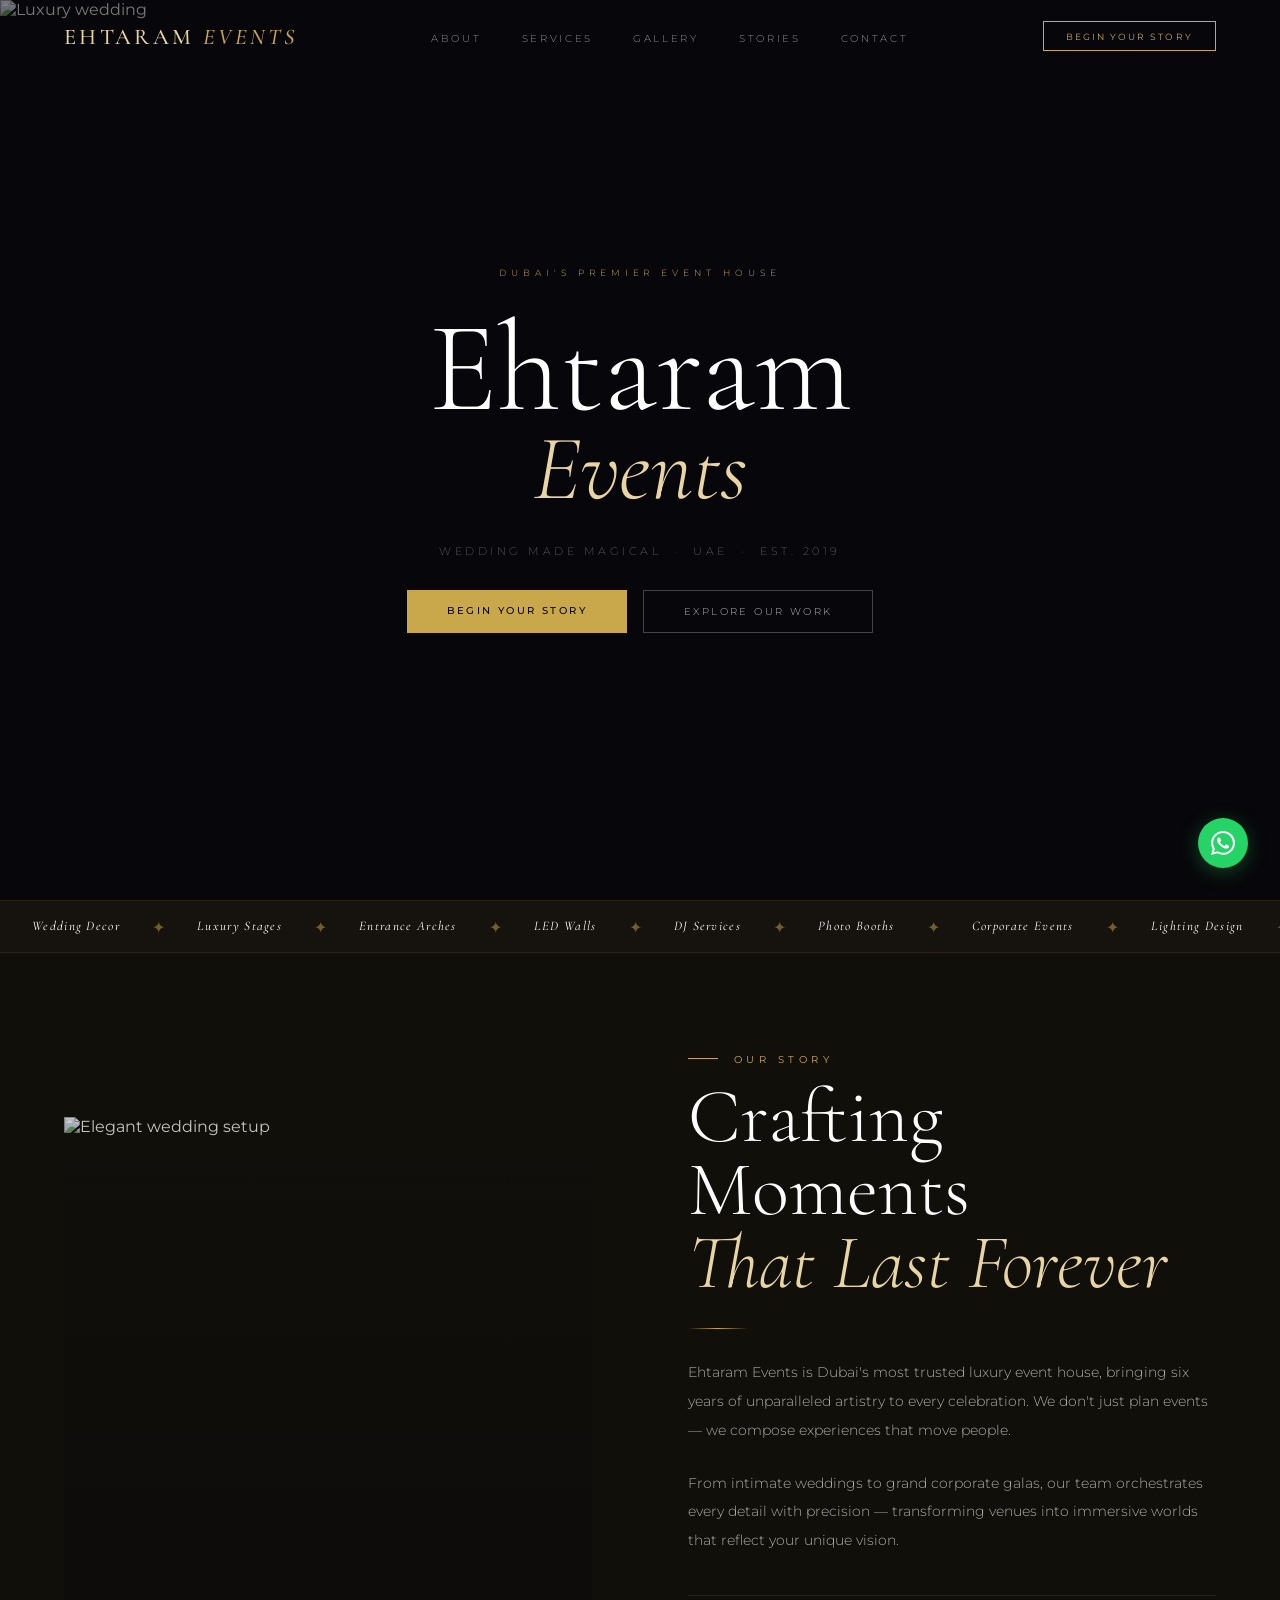
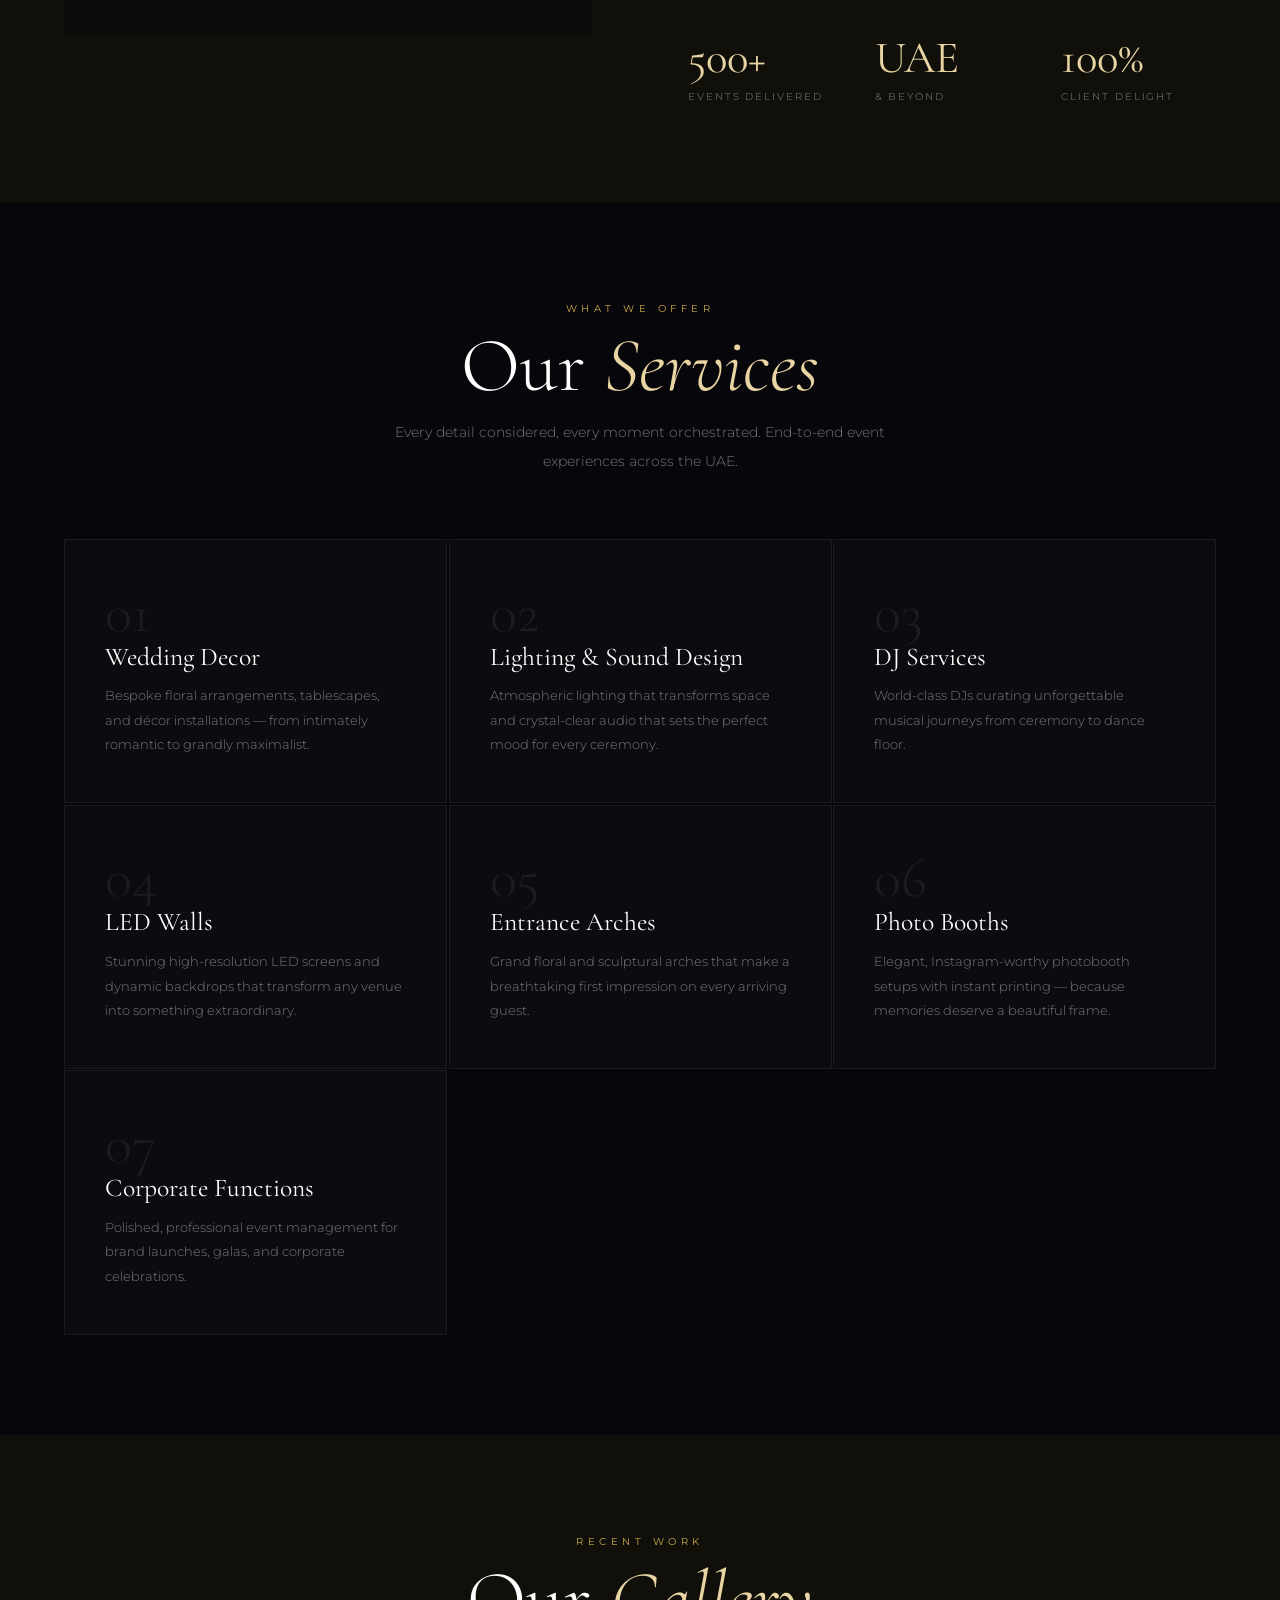
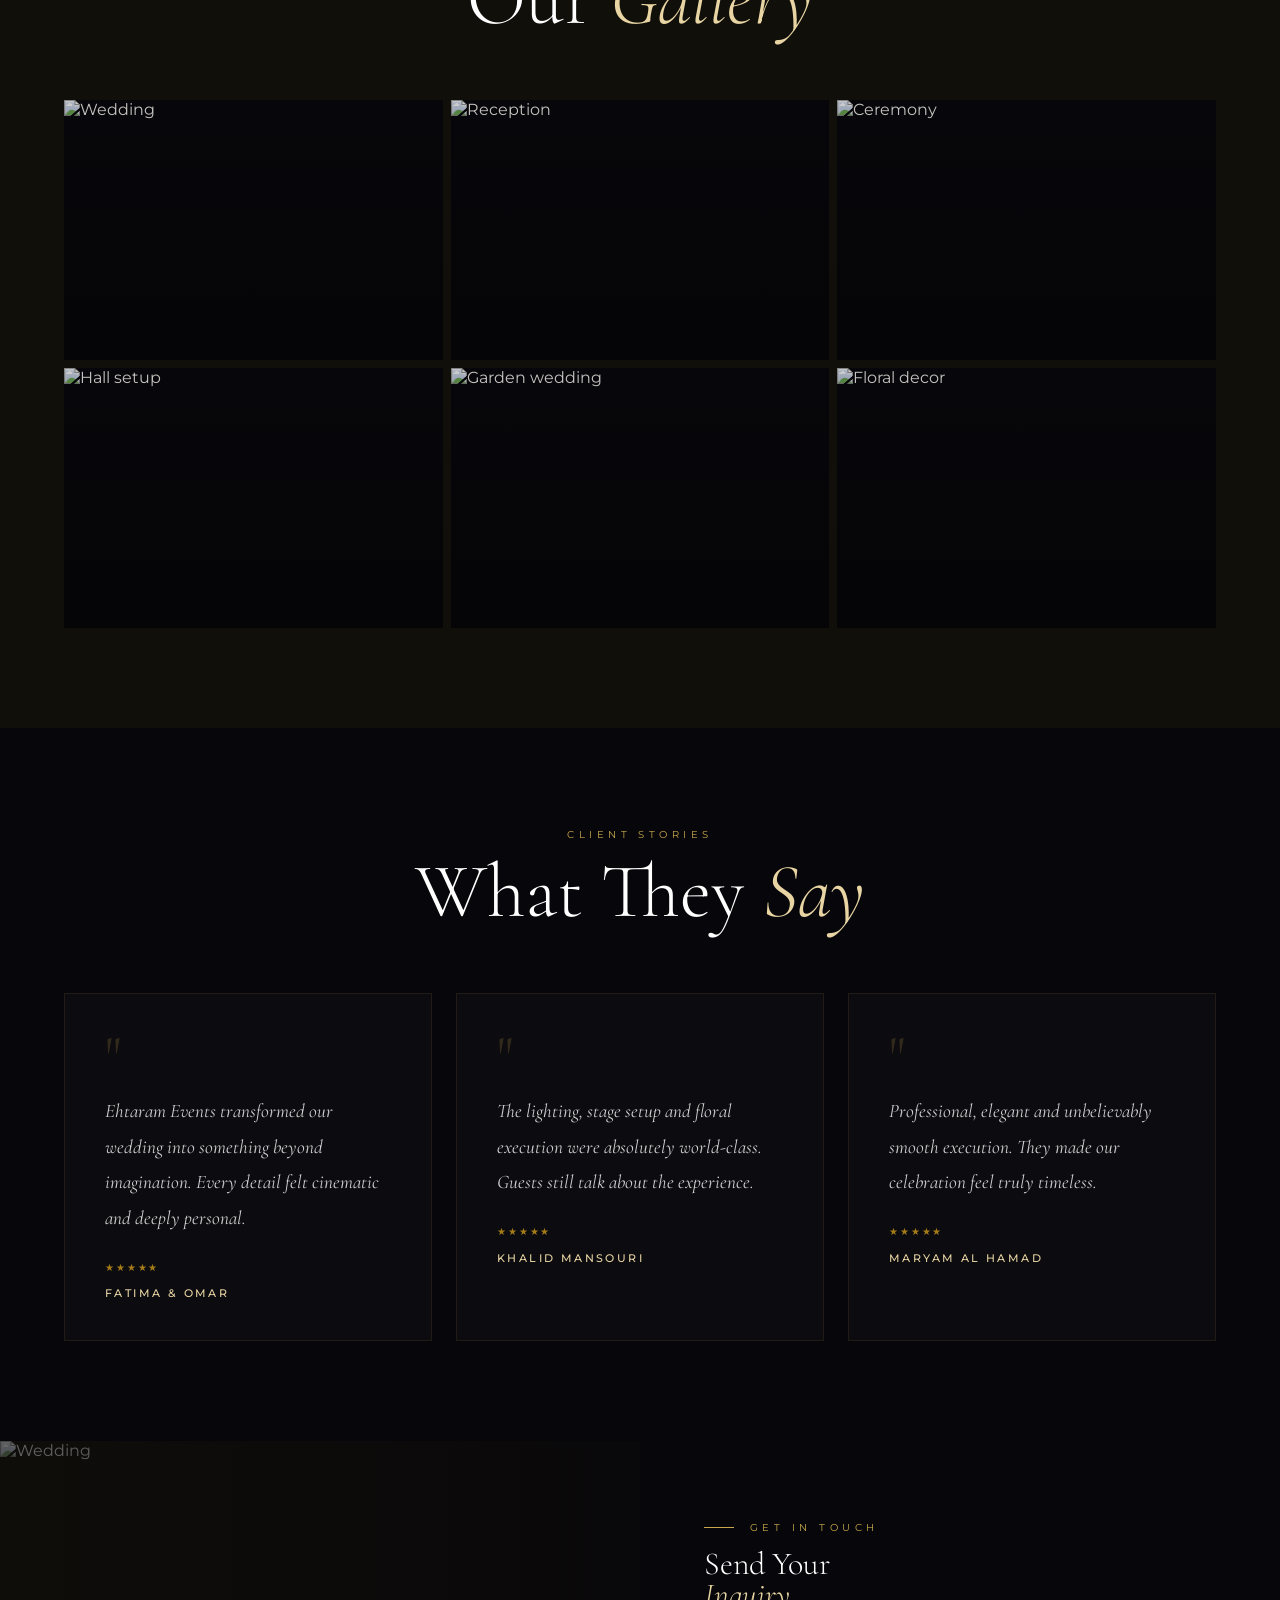
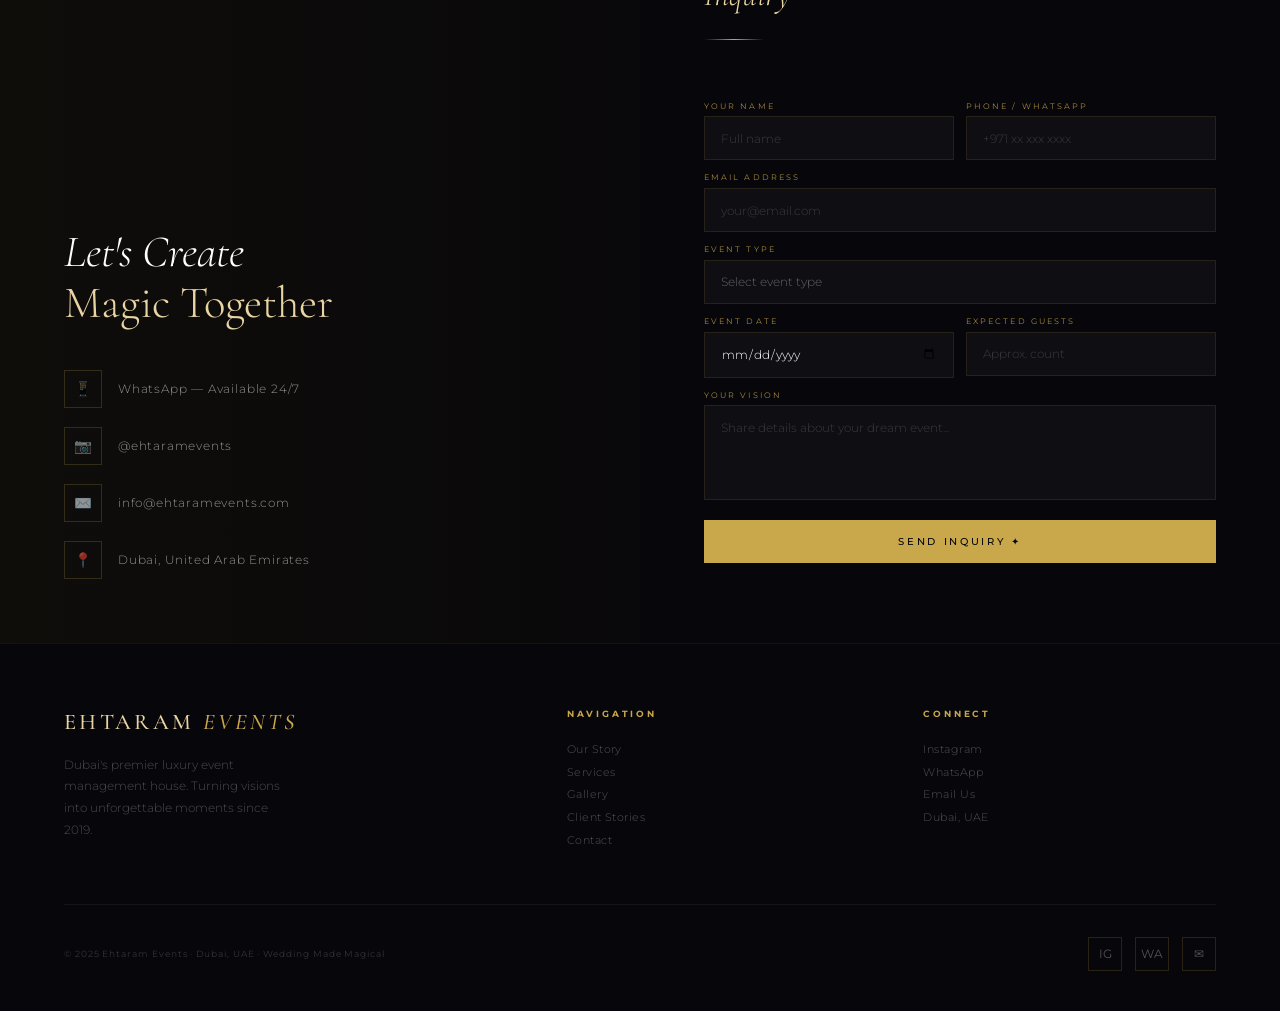
==== commit ffc61ede: "main1" ====
--- a/index.html
+++ b/index.html
@@ -611,9 +611,6 @@
       <div class="gallery-item"><img src="https://images.unsplash.com/photo-1469371670807-013ccf25f16a?w=800&q=80" alt="Hall setup"></div>
       <div class="gallery-item"><img src="https://images.unsplash.com/photo-1478146896981-b80fe463b330?w=800&q=80" alt="Garden wedding"></div>
       <div class="gallery-item"><img src="https://images.unsplash.com/photo-1465495976277-4387d4b0b4c6?w=800&q=80" alt="Floral decor"></div>
-    </div>
-    <div class="gallery-cta">
-      <a href="album.html" class="btn-gold">Explore Full Album</a>
     </div>
   </section>
 
